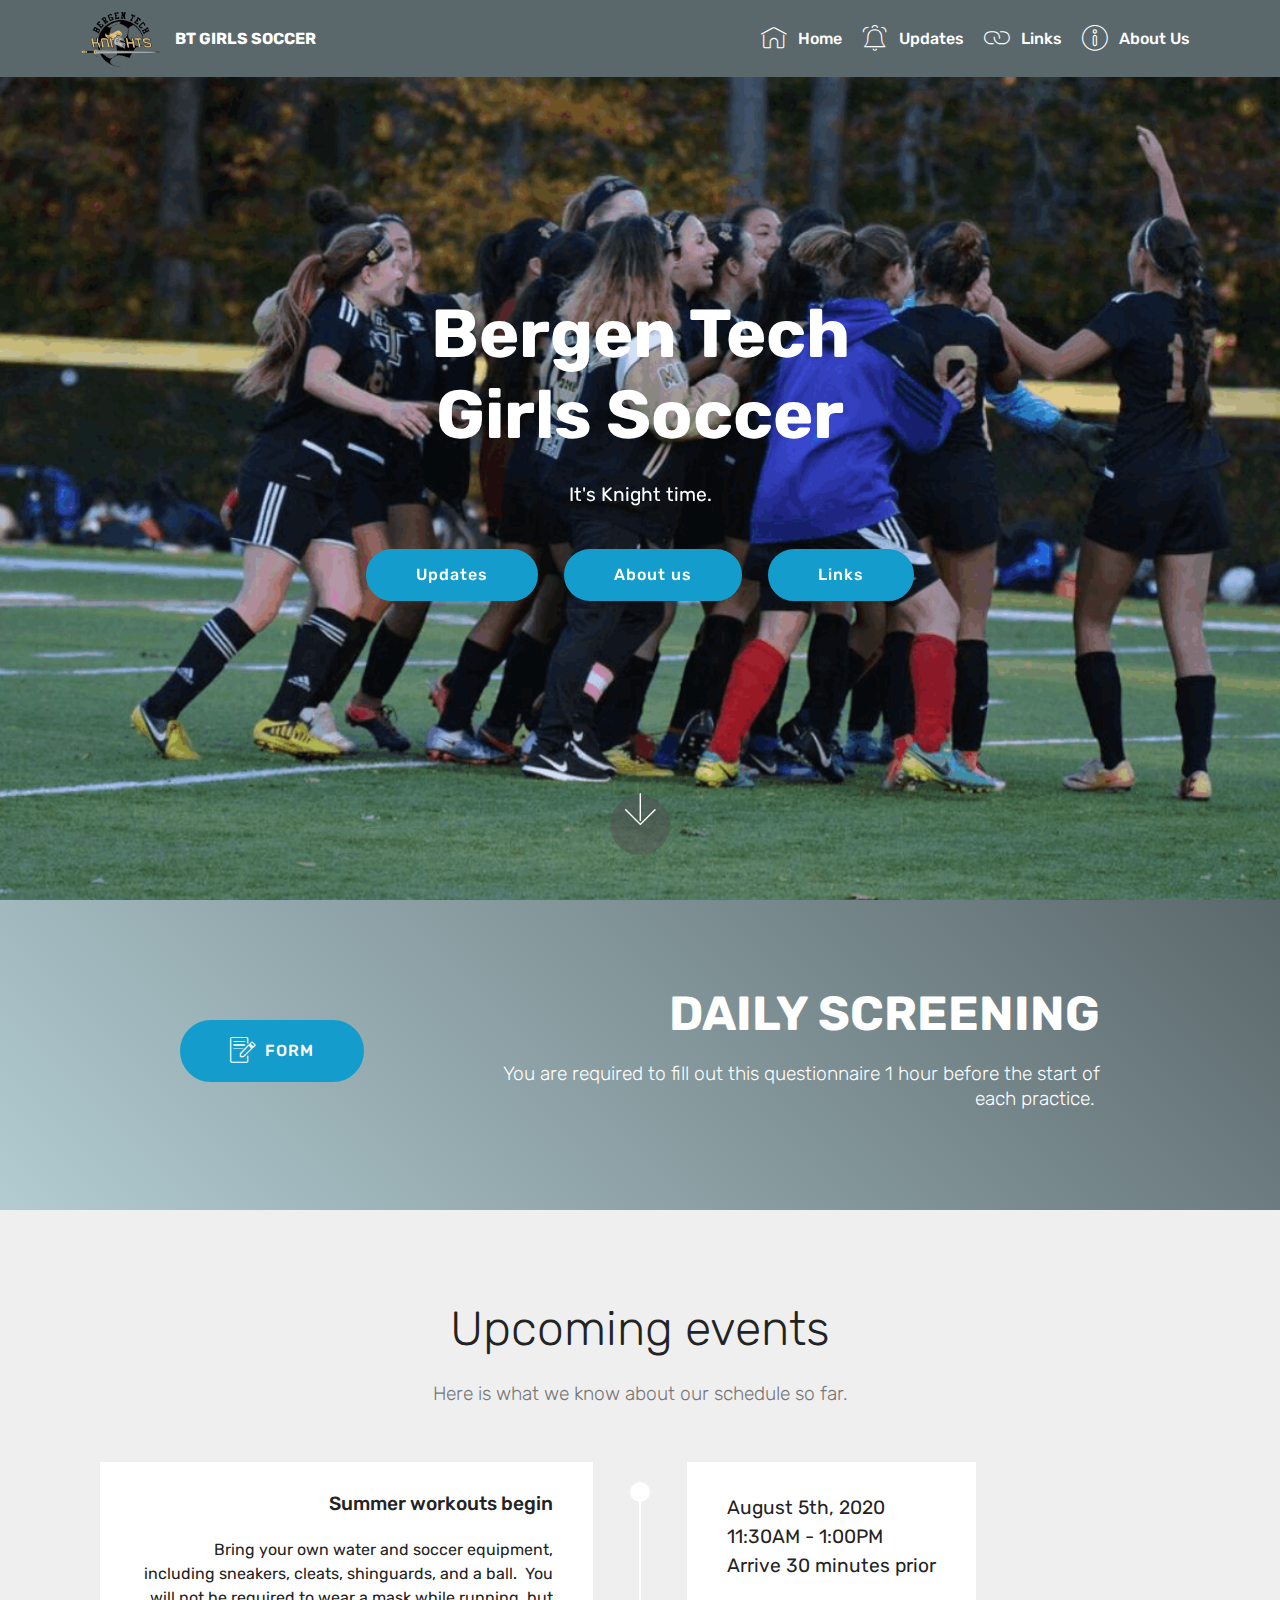
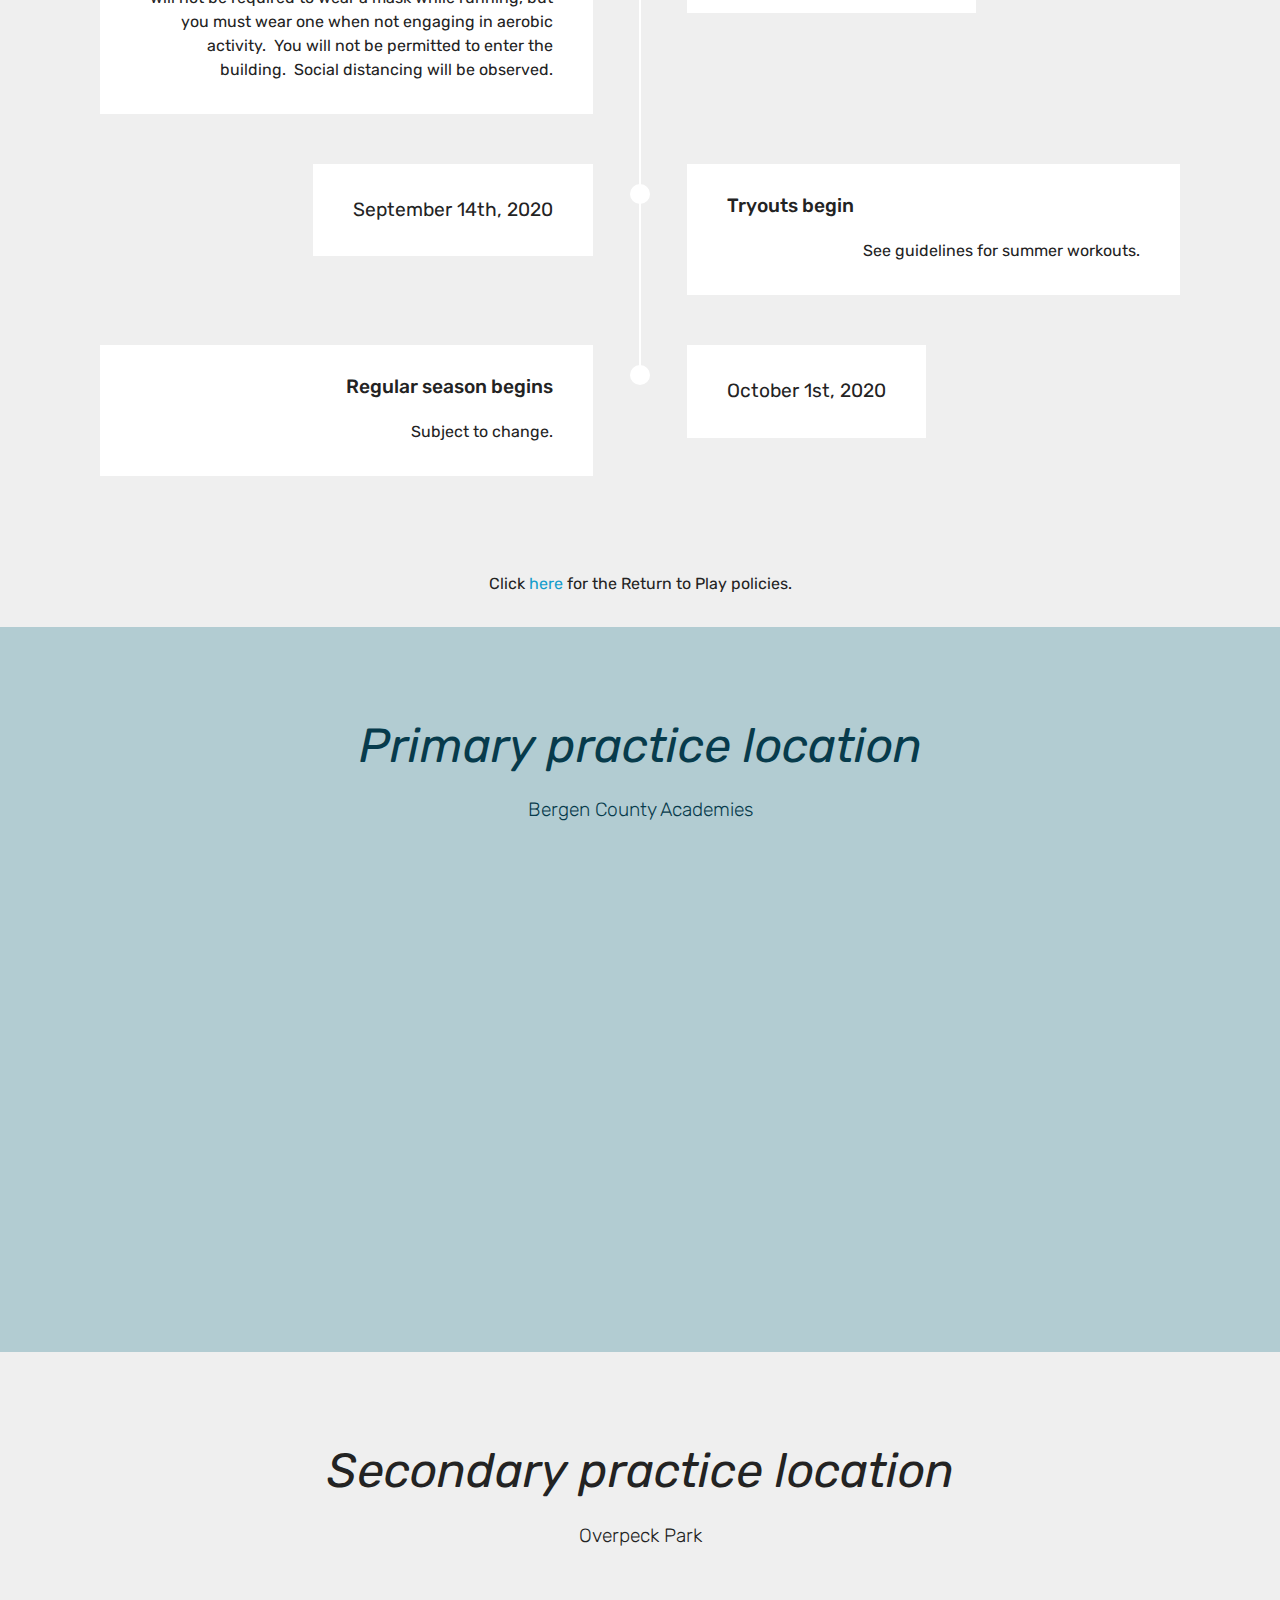
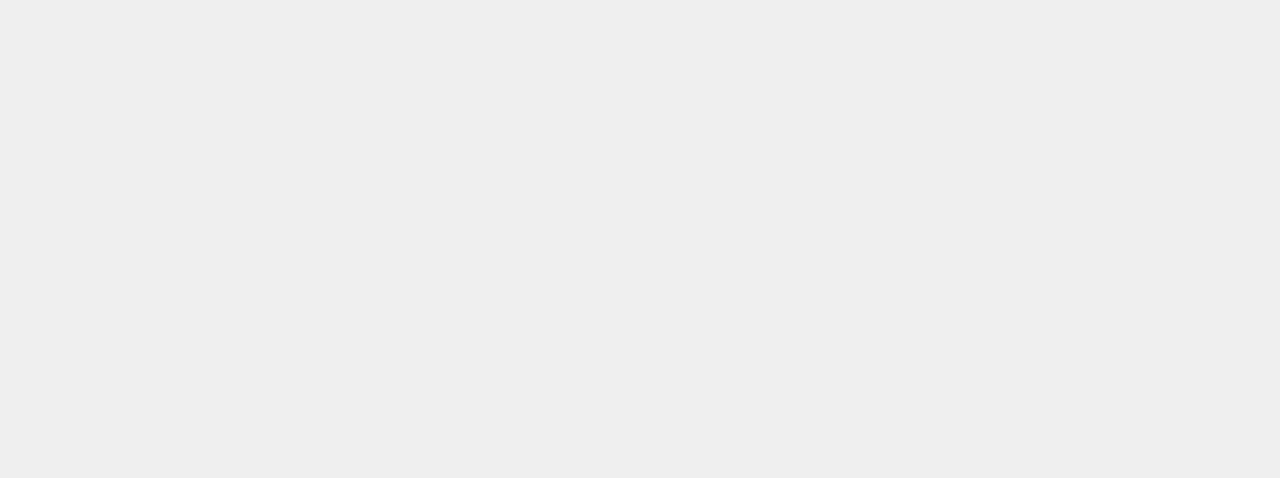
==== index.html @ c5e04cd2 "create github pages" ====
<!DOCTYPE html>
<html  >
<head>
  <!-- Site made with Mobirise Website Builder v4.12.4, https://mobirise.com -->
  <meta charset="UTF-8">
  <meta http-equiv="X-UA-Compatible" content="IE=edge">
  <meta name="generator" content="Mobirise v4.12.4, mobirise.com">
  <meta name="viewport" content="width=device-width, initial-scale=1, minimum-scale=1">
  <link rel="shortcut icon" href="assets/images/logo-122x90.png" type="image/x-icon">
  <meta name="description" content="">
  
  
  <title>Home</title>
  <link rel="stylesheet" href="assets/web/assets/mobirise-icons/mobirise-icons.css">
  <link rel="stylesheet" href="assets/bootstrap/css/bootstrap.min.css">
  <link rel="stylesheet" href="assets/bootstrap/css/bootstrap-grid.min.css">
  <link rel="stylesheet" href="assets/bootstrap/css/bootstrap-reboot.min.css">
  <link rel="stylesheet" href="assets/tether/tether.min.css">
  <link rel="stylesheet" href="assets/dropdown/css/style.css">
  <link rel="stylesheet" href="assets/theme/css/style.css">
  <link rel="preload" as="style" href="assets/mobirise/css/mbr-additional.css"><link rel="stylesheet" href="assets/mobirise/css/mbr-additional.css" type="text/css">
  
  
  
</head>
<body>
  <section class="menu cid-qTkzRZLJNu" once="menu" id="menu1-0">

    

    <nav class="navbar navbar-expand beta-menu navbar-dropdown align-items-center navbar-fixed-top navbar-toggleable-sm">
        <button class="navbar-toggler navbar-toggler-right" type="button" data-toggle="collapse" data-target="#navbarSupportedContent" aria-controls="navbarSupportedContent" aria-expanded="false" aria-label="Toggle navigation">
            <div class="hamburger">
                <span></span>
                <span></span>
                <span></span>
                <span></span>
            </div>
        </button>
        <div class="menu-logo">
            <div class="navbar-brand">
                <span class="navbar-logo">
                    <a href="index.html">
                         <img src="assets/images/logo-122x90.png" alt="Mobirise" title="" style="height: 3.8rem;">
                    </a>
                </span>
                <span class="navbar-caption-wrap"><a class="navbar-caption text-white display-4" href="index.html">BT GIRLS SOCCER</a></span>
            </div>
        </div>
        <div class="collapse navbar-collapse" id="navbarSupportedContent">
            <ul class="navbar-nav nav-dropdown nav-right" data-app-modern-menu="true"><li class="nav-item">
                    <a class="nav-link link text-white display-4" href="index.html"><span class="mbri-home mbr-iconfont mbr-iconfont-btn"></span>
                        
                        Home</a>
                </li><li class="nav-item"><a class="nav-link link text-white display-4" href="https://docs.google.com/document/d/16TIEf25n24aCTmK0qCdCuipqNb1cB2P53lUUC4rkoKY/edit?usp=sharing"><span class="mbri-alert mbr-iconfont mbr-iconfont-btn"></span>
                        
                        Updates</a></li><li class="nav-item"><a class="nav-link link text-white display-4" href="page1.html"><span class="mbri-link mbr-iconfont mbr-iconfont-btn"></span>
                        
                        Links</a></li>
                <li class="nav-item">
                    <a class="nav-link link text-white display-4" href="page2.html"><span class="mbri-info mbr-iconfont mbr-iconfont-btn"></span>
                        
                        About Us
                    </a>
                </li></ul>
            
        </div>
    </nav>
</section>

<section class="engine"><a href="https://mobirise.info/v">free html templates</a></section><section class="cid-qTkA127IK8 mbr-fullscreen mbr-parallax-background" id="header2-1">

    

    

    <div class="container align-center">
        <div class="row justify-content-md-center">
            <div class="mbr-white col-md-10">
                <h1 class="mbr-section-title mbr-bold pb-3 mbr-fonts-style display-1">Bergen Tech<br>Girls Soccer</h1>
                
                <p class="mbr-text pb-3 mbr-fonts-style display-5">
                    It's Knight time.</p>
                <div class="mbr-section-btn"><a class="btn btn-md btn-primary display-4" href="https://docs.google.com/document/d/16TIEf25n24aCTmK0qCdCuipqNb1cB2P53lUUC4rkoKY/edit?usp=sharing">Updates</a>
                    <a class="btn btn-md btn-primary display-4" href="page2.html">About us</a> <a class="btn btn-md btn-primary display-4" href="page1.html">Links</a></div>
            </div>
        </div>
    </div>
    <div class="mbr-arrow hidden-sm-down" aria-hidden="true">
        <a href="#next">
            <i class="mbri-down mbr-iconfont"></i>
        </a>
    </div>
</section>

<section class="mbr-section info2 cid-s6IEYrBrL5" id="info2-n">

    

    

    <div class="container">
        <div class="row main justify-content-center">
            <div class="media-container-column col-12 col-lg-3 col-md-4">
                <div class="mbr-section-btn align-left py-4"><a class="btn btn-primary display-4" href="https://docs.google.com/forms/d/e/1FAIpQLSdeVk6cFCzwNf7gMm4lL5tHeoc3CfWOZD61iH9aMH6qjaMJGw/viewform" target="_blank"><span class="mbri-edit mbr-iconfont mbr-iconfont-btn"></span>
                    
                    FORM</a></div>
            </div>
            <div class="media-container-column title col-12 col-lg-7 col-md-6">
                <h2 class="align-right mbr-bold mbr-white pb-3 mbr-fonts-style display-2">
                    DAILY SCREENING</h2>
                <h3 class="mbr-section-subtitle align-right mbr-light mbr-white mbr-fonts-style display-5">
                    You are required to fill out this questionnaire 1 hour before the start of each practice.&nbsp;</h3>
            </div>
        </div>
    </div>
</section>

<section class="timeline1 cid-s6Hibp1DxT" id="timeline1-3">

    

    

    <div class="container align-center">
        <h2 class="mbr-section-title pb-3 mbr-fonts-style display-2">
            Upcoming events</h2>
        <h3 class="mbr-section-subtitle pb-5 mbr-fonts-style display-5">Here is what we know about our schedule so far.</h3>

        <div class="container timelines-container" mbri-timelines="">
            <!--1-->
            <div class="row timeline-element reverse separline">
                 <div class="timeline-date-panel col-xs-12 col-md-6  align-left">         
                    <div class="time-line-date-content">
                        <p class="mbr-timeline-date mbr-fonts-style display-5">August 5th, 2020<br>11:30AM - 1:00PM<br>Arrive 30 minutes prior</p>
                    </div>
                </div>
           <span class="iconBackground"></span>
            <div class="col-xs-12 col-md-6 align-right">
                <div class="timeline-text-content">
                    <h4 class="mbr-timeline-title pb-3 mbr-fonts-style display-5">Summer workouts begin</h4>
                    <p class="mbr-timeline-text mbr-fonts-style display-7">Bring your own water and soccer equipment, including sneakers, cleats, shinguards, and a ball. &nbsp;You will not be required to wear a mask while running, but you must wear one when not engaging in aerobic activity. &nbsp;You will not be permitted to enter the building. &nbsp;Social distancing will be observed.</p>
                 </div>
            </div>
            </div>
            <!--2-->
            <div class="row timeline-element  separline">
                <div class="timeline-date-panel col-xs-12 col-md-6 align-right">
                    <div class="time-line-date-content">
                        <p class="mbr-timeline-date mbr-fonts-style display-5">September 14th, 2020</p>
                    </div>
                </div>
                <span class="iconBackground"></span>
                <div class="col-xs-12 col-md-6 align-left ">
                    <div class="timeline-text-content">
                        <h4 class="mbr-timeline-title pb-3 mbr-fonts-style display-5">Tryouts begin</h4>
                        <p class="mbr-timeline-text mbr-fonts-style display-7">See guidelines for summer workouts.</p>
                    </div>
                </div>
            </div>
            <!--3-->
            <div class="row timeline-element reverse">
                <div class="timeline-date-panel col-xs-12 col-md-6  align-left">
                    <div class="time-line-date-content">
                        <p class="mbr-timeline-date mbr-fonts-style display-5">
                            October 1st, 2020</p>
                    </div>
                </div>
                <span class="iconBackground"></span>
                <div class="col-xs-12 col-md-6 align-right">
                    <div class="timeline-text-content">
                        <h4 class="mbr-timeline-title pb-3 mbr-fonts-style display-5">Regular season begins</h4>      
                        <p class="mbr-timeline-text mbr-fonts-style display-7">Subject to change.</p>
                    </div>
                </div>
            </div>
            <!--4-->
            
            <!--5-->
            
            <!--6-->
            
            <!--7-->
            
            <!--8-->
            
            <!--9-->
            
            <!--10-->
            
            <!--11-->
            
            <!--12-->
            
        </div>
    </div>
</section>

<section once="footers" class="cid-s6I2EoNthf" id="footer7-a">

    

    

    <div class="container">
        <div class="media-container-row align-center mbr-white">
            
            
            <div class="row row-copirayt">
                <p class="mbr-text mb-0 mbr-fonts-style mbr-white align-center display-7">Click <a href="https://docs.google.com/document/d/1eqF7tv6L0QcDtMnQqj1KbURKnWluzBw1eMyvxc0hdN4/edit?usp=sharing" target="_blank">here</a> for the Return to Play policies.</p>
            </div>
        </div>
    </div>
</section>

<section class="header1 cid-s6HZr6EKLP" id="header16-6">

    

    

    <div class="container">
        <div class="row justify-content-md-center">
            <div class="col-md-10 align-center">
                <h1 class="mbr-section-title mbr-bold pb-3 mbr-fonts-style display-2"><span style="font-weight: normal;"><em>Primary practice location</em></span></h1>
                <h3 class="mbr-section-subtitle mbr-light pb-3 mbr-fonts-style display-5">Bergen County Academies</h3>
                
                
            </div>
        </div>
    </div>

</section>

<section class="map2 cid-s6IaI0IZIl" id="map2-b">

    

    <div class="container">
        <div class="media-container-row">
            <div class="col-md-8">
                <div class="google-map"><iframe frameborder="0" style="border:0" src="https://www.google.com/maps/embed/v1/place?key=AIzaSyCy9r70T3NYf3PhvVflTo0_zdif2_IoIYs&amp;q=place_id:ChIJxyNi6HT6wokRzYxdjwB9Ur8" allowfullscreen=""></iframe></div>
        </div>
    </div>
</div></section>

<section class="header1 cid-s6I0rGTs1u" id="header16-7">

    

    

    <div class="container">
        <div class="row justify-content-md-center">
            <div class="col-md-10 align-center">
                <h1 class="mbr-section-title mbr-bold pb-3 mbr-fonts-style display-2"><span style="font-weight: normal;"><em>
                    Secondary practice location</em></span></h1>
                <h3 class="mbr-section-subtitle mbr-light pb-3 mbr-fonts-style display-5">Overpeck Park</h3>
                
                
            </div>
        </div>
    </div>

</section>

<section class="map2 cid-s6IbYviuip" id="map2-c">

    

    <div class="container">
        <div class="media-container-row">
            <div class="col-md-8">
                <div class="google-map"><iframe frameborder="0" style="border:0" src="https://www.google.com/maps/embed?pb=!1m18!1m12!1m3!1d31729.106480417806!2d-74.02461974872557!3d40.864605512157354!2m3!1f0!2f0!3f0!3m2!1i1024!2i768!4f13.1!3m3!1m2!1s0x0%3A0x8ef346bb08a71648!2sOverpeck%20Park%20Playground!5e0!3m2!1sen!2sus!4v1596556585970!5m2!1sen!2sus" allowfullscreen=""></iframe></div>
        </div>
    </div>
</div></section>


  <script src="assets/web/assets/jquery/jquery.min.js"></script>
  <script src="assets/popper/popper.min.js"></script>
  <script src="assets/bootstrap/js/bootstrap.min.js"></script>
  <script src="assets/tether/tether.min.js"></script>
  <script src="assets/smoothscroll/smooth-scroll.js"></script>
  <script src="assets/dropdown/js/nav-dropdown.js"></script>
  <script src="assets/dropdown/js/navbar-dropdown.js"></script>
  <script src="assets/touchswipe/jquery.touch-swipe.min.js"></script>
  <script src="assets/parallax/jarallax.min.js"></script>
  <script src="assets/theme/js/script.js"></script>
  
  
</body>
</html>
---- assets/web/assets/mobirise-icons/mobirise-icons.css ----
@font-face {
  font-family: 'MobiriseIcons';
  src:  url('mobirise-icons.eot?spat4u');
  src:  url('mobirise-icons.eot?spat4u#iefix') format('embedded-opentype'),
    url('mobirise-icons.ttf?spat4u') format('truetype'),
    url('mobirise-icons.woff?spat4u') format('woff'),
    url('mobirise-icons.svg?spat4u#MobiriseIcons') format('svg');
  font-weight: normal;
  font-style: normal;
  font-display: swap;
}

[class^="mbri-"], [class*=" mbri-"] {
  /* use !important to prevent issues with browser extensions that change fonts */
  font-family: MobiriseIcons !important;
  speak: none;
  font-style: normal;
  font-weight: normal;
  font-variant: normal;
  text-transform: none;
  line-height: 1;

  /* Better Font Rendering =========== */
  -webkit-font-smoothing: antialiased;
  -moz-osx-font-smoothing: grayscale;
}

.mbri-add-submenu:before {
  content: "\e900";
}
.mbri-alert:before {
  content: "\e901";
}
.mbri-align-center:before {
  content: "\e902";
}
.mbri-align-justify:before {
  content: "\e903";
}
.mbri-align-left:before {
  content: "\e904";
}
.mbri-align-right:before {
  content: "\e905";
}
.mbri-android:before {
  content: "\e906";
}
.mbri-apple:before {
  content: "\e907";
}
.mbri-arrow-down:before {
  content: "\e908";
}
.mbri-arrow-next:before {
  content: "\e909";
}
.mbri-arrow-prev:before {
  content: "\e90a";
}
.mbri-arrow-up:before {
  content: "\e90b";
}
.mbri-bold:before {
  content: "\e90c";
}
.mbri-bookmark:before {
  content: "\e90d";
}
.mbri-bootstrap:before {
  content: "\e90e";
}
.mbri-briefcase:before {
  content: "\e90f";
}
.mbri-browse:before {
  content: "\e910";
}
.mbri-bulleted-list:before {
  content: "\e911";
}
.mbri-calendar:before {
  content: "\e912";
}
.mbri-camera:before {
  content: "\e913";
}
.mbri-cart-add:before {
  content: "\e914";
}
.mbri-cart-full:before {
  content: "\e915";
}
.mbri-cash:before {
  content: "\e916";
}
.mbri-change-style:before {
  content: "\e917";
}
.mbri-chat:before {
  content: "\e918";
}
.mbri-clock:before {
  content: "\e919";
}
.mbri-close:before {
  content: "\e91a";
}
.mbri-cloud:before {
  content: "\e91b";
}
.mbri-code:before {
  content: "\e91c";
}
.mbri-contact-form:before {
  content: "\e91d";
}
.mbri-credit-card:before {
  content: "\e91e";
}
.mbri-cursor-click:before {
  content: "\e91f";
}
.mbri-cust-feedback:before {
  content: "\e920";
}
.mbri-database:before {
  content: "\e921";
}
.mbri-delivery:before {
  content: "\e922";
}
.mbri-desktop:before {
  content: "\e923";
}
.mbri-devices:before {
  content: "\e924";
}
.mbri-down:before {
  content: "\e925";
}
.mbri-download:before {
  content: "\e989";
}
.mbri-drag-n-drop:before {
  content: "\e927";
}
.mbri-drag-n-drop2:before {
  content: "\e928";
}
.mbri-edit:before {
  content: "\e929";
}
.mbri-edit2:before {
  content: "\e92a";
}
.mbri-error:before {
  content: "\e92b";
}
.mbri-extension:before {
  content: "\e92c";
}
.mbri-features:before {
  content: "\e92d";
}
.mbri-file:before {
  content: "\e92e";
}
.mbri-flag:before {
  content: "\e92f";
}
.mbri-folder:before {
  content: "\e930";
}
.mbri-gift:before {
  content: "\e931";
}
.mbri-github:before {
  content: "\e932";
}
.mbri-globe:before {
  content: "\e933";
}
.mbri-globe-2:before {
  content: "\e934";
}
.mbri-growing-chart:before {
  content: "\e935";
}
.mbri-hearth:before {
  content: "\e936";
}
.mbri-help:before {
  content: "\e937";
}
.mbri-home:before {
  content: "\e938";
}
.mbri-hot-cup:before {
  content: "\e939";
}
.mbri-idea:before {
  content: "\e93a";
}
.mbri-image-gallery:before {
  content: "\e93b";
}
.mbri-image-slider:before {
  content: "\e93c";
}
.mbri-info:before {
  content: "\e93d";
}
.mbri-italic:before {
  content: "\e93e";
}
.mbri-key:before {
  content: "\e93f";
}
.mbri-laptop:before {
  content: "\e940";
}
.mbri-layers:before {
  content: "\e941";
}
.mbri-left-right:before {
  content: "\e942";
}
.mbri-left:before {
  content: "\e943";
}
.mbri-letter:before {
  content: "\e944";
}
.mbri-like:before {
  content: "\e945";
}
.mbri-link:before {
  content: "\e946";
}
.mbri-lock:before {
  content: "\e947";
}
.mbri-login:before {
  content: "\e948";
}
.mbri-logout:before {
  content: "\e949";
}
.mbri-magic-stick:before {
  content: "\e94a";
}
.mbri-map-pin:before {
  content: "\e94b";
}
.mbri-menu:before {
  content: "\e94c";
}
.mbri-mobile:before {
  content: "\e94d";
}
.mbri-mobile2:before {
  content: "\e94e";
}
.mbri-mobirise:before {
  content: "\e94f";
}
.mbri-more-horizontal:before {
  content: "\e950";
}
.mbri-more-vertical:before {
  content: "\e951";
}
.mbri-music:before {
  content: "\e952";
}
.mbri-new-file:before {
  content: "\e953";
}
.mbri-numbered-list:before {
  content: "\e954";
}
.mbri-opened-folder:before {
  content: "\e955";
}
.mbri-pages:before {
  content: "\e956";
}
.mbri-paper-plane:before {
  content: "\e957";
}
.mbri-paperclip:before {
  content: "\e958";
}
.mbri-photo:before {
  content: "\e959";
}
.mbri-photos:before {
  content: "\e95a";
}
.mbri-pin:before {
  content: "\e95b";
}
.mbri-play:before {
  content: "\e95c";
}
.mbri-plus:before {
  content: "\e95d";
}
.mbri-preview:before {
  content: "\e95e";
}
.mbri-print:before {
  content: "\e95f";
}
.mbri-protect:before {
  content: "\e960";
}
.mbri-question:before {
  content: "\e961";
}
.mbri-quote-left:before {
  content: "\e962";
}
.mbri-quote-right:before {
  content: "\e963";
}
.mbri-refresh:before {
  content: "\e964";
}
.mbri-responsive:before {
  content: "\e965";
}
.mbri-right:before {
  content: "\e966";
}
.mbri-rocket:before {
  content: "\e967";
}
.mbri-sad-face:before {
  content: "\e968";
}
.mbri-sale:before {
  content: "\e969";
}
.mbri-save:before {
  content: "\e96a";
}
.mbri-search:before {
  content: "\e96b";
}
.mbri-setting:before {
  content: "\e96c";
}
.mbri-setting2:before {
  content: "\e96d";
}
.mbri-setting3:before {
  content: "\e96e";
}
.mbri-share:before {
  content: "\e96f";
}
.mbri-shopping-bag:before {
  content: "\e970";
}
.mbri-shopping-basket:before {
  content: "\e971";
}
.mbri-shopping-cart:before {
  content: "\e972";
}
.mbri-sites:before {
  content: "\e973";
}
.mbri-smile-face:before {
  content: "\e974";
}
.mbri-speed:before {
  content: "\e975";
}
.mbri-star:before {
  content: "\e976";
}
.mbri-success:before {
  content: "\e977";
}
.mbri-sun:before {
  content: "\e978";
}
.mbri-sun2:before {
  content: "\e979";
}
.mbri-tablet:before {
  content: "\e97a";
}
.mbri-tablet-vertical:before {
  content: "\e97b";
}
.mbri-target:before {
  content: "\e97c";
}
.mbri-timer:before {
  content: "\e97d";
}
.mbri-to-ftp:before {
  content: "\e97e";
}
.mbri-to-local-drive:before {
  content: "\e97f";
}
.mbri-touch-swipe:before {
  content: "\e980";
}
.mbri-touch:before {
  content: "\e981";
}
.mbri-trash:before {
  content: "\e982";
}
.mbri-underline:before {
  content: "\e983";
}
.mbri-unlink:before {
  content: "\e984";
}
.mbri-unlock:before {
  content: "\e985";
}
.mbri-up-down:before {
  content: "\e986";
}
.mbri-up:before {
  content: "\e987";
}
.mbri-update:before {
  content: "\e988";
}
.mbri-upload:before {
 content: "\e926"; 
}
.mbri-user:before {
  content: "\e98a";
}
.mbri-user2:before {
  content: "\e98b";
}
.mbri-users:before {
  content: "\e98c";
}
.mbri-video:before {
  content: "\e98d";
}
.mbri-video-play:before {
  content: "\e98e";
}
.mbri-watch:before {
  content: "\e98f";
}
.mbri-website-theme:before {
  content: "\e990";
}
.mbri-wifi:before {
  content: "\e991";
}
.mbri-windows:before {
  content: "\e992";
}
.mbri-zoom-out:before {
  content: "\e993";
}
.mbri-redo:before {
  content: "\e994";
}
.mbri-undo:before {
  content: "\e995";
}
---- assets/dropdown/css/style.css ----
.navbar-dropdown {
  left: 0;
  padding: 0;
  position: absolute;
  right: 0;
  top: 0;
  transition: all 0.45s ease;
  z-index: 1030;
  background: #282828; }
  .navbar-dropdown .navbar-logo {
    margin-right: 0.8rem;
    transition: margin 0.3s ease-in-out;
    vertical-align: middle; }
    .navbar-dropdown .navbar-logo img {
      height: 3.125rem;
      transition: all 0.3s ease-in-out; }
    .navbar-dropdown .navbar-logo.mbr-iconfont {
      font-size: 3.125rem;
      line-height: 3.125rem; }
  .navbar-dropdown .navbar-caption {
    font-weight: 700;
    white-space: normal;
    vertical-align: -4px;
    line-height: 3.125rem !important; }
    .navbar-dropdown .navbar-caption, .navbar-dropdown .navbar-caption:hover {
      color: inherit;
      text-decoration: none; }
  .navbar-dropdown .mbr-iconfont + .navbar-caption {
    vertical-align: -1px; }
  .navbar-dropdown.navbar-fixed-top {
    position: fixed; }
  .navbar-dropdown .navbar-brand span {
    vertical-align: -4px; }
  .navbar-dropdown.bg-color.transparent {
    background: none; }
  .navbar-dropdown.navbar-short .navbar-brand {
    padding: 0.625rem 0; }
    .navbar-dropdown.navbar-short .navbar-brand span {
      vertical-align: -1px; }
  .navbar-dropdown.navbar-short .navbar-caption {
    line-height: 2.375rem !important;
    vertical-align: -2px; }
  .navbar-dropdown.navbar-short .navbar-logo {
    margin-right: 0.5rem; }
    .navbar-dropdown.navbar-short .navbar-logo img {
      height: 2.375rem; }
    .navbar-dropdown.navbar-short .navbar-logo.mbr-iconfont {
      font-size: 2.375rem;
      line-height: 2.375rem; }
  .navbar-dropdown.navbar-short .mbr-table-cell {
    height: 3.625rem; }
  .navbar-dropdown .navbar-close {
    left: 0.6875rem;
    position: fixed;
    top: 0.75rem;
    z-index: 1000; }
  .navbar-dropdown .hamburger-icon {
    content: "";
    display: inline-block;
    vertical-align: middle;
    width: 16px;
    -webkit-box-shadow: 0 -6px 0 1px #282828,0 0 0 1px #282828,0 6px 0 1px #282828;
    -moz-box-shadow: 0 -6px 0 1px #282828,0 0 0 1px #282828,0 6px 0 1px #282828;
    box-shadow: 0 -6px 0 1px #282828,0 0 0 1px #282828,0 6px 0 1px #282828; }

.dropdown-menu .dropdown-toggle[data-toggle="dropdown-submenu"]::after {
  border-bottom: 0.35em solid transparent;
  border-left: 0.35em solid;
  border-right: 0;
  border-top: 0.35em solid transparent;
  margin-left: 0.3rem; }

.dropdown-menu .dropdown-item:focus {
  outline: 0; }

.nav-dropdown {
  font-size: 0.75rem;
  font-weight: 500;
  height: auto !important; }
  .nav-dropdown .nav-btn {
    padding-left: 1rem; }
  .nav-dropdown .link {
    margin: .667em 1.667em;
    font-weight: 500;
    padding: 0;
    transition: color .2s ease-in-out; }
    .nav-dropdown .link.dropdown-toggle {
      margin-right: 2.583em; }
      .nav-dropdown .link.dropdown-toggle::after {
        margin-left: .25rem;
        border-top: 0.35em solid;
        border-right: 0.35em solid transparent;
        border-left: 0.35em solid transparent;
        border-bottom: 0; }
      .nav-dropdown .link.dropdown-toggle[aria-expanded="true"] {
        margin: 0;
        padding: 0.667em 3.263em  0.667em 1.667em; }
  .nav-dropdown .link::after,
  .nav-dropdown .dropdown-item::after {
    color: inherit; }
  .nav-dropdown .btn {
    font-size: 0.75rem;
    font-weight: 700;
    letter-spacing: 0;
    margin-bottom: 0;
    padding-left: 1.25rem;
    padding-right: 1.25rem; }
  .nav-dropdown .dropdown-menu {
    border-radius: 0;
    border: 0;
    left: 0;
    margin: 0;
    padding-bottom: 1.25rem;
    padding-top: 1.25rem;
    position: relative; }
  .nav-dropdown .dropdown-submenu {
    margin-left: 0.125rem;
    top: 0; }
  .nav-dropdown .dropdown-item {
    font-weight: 500;
    line-height: 2;
    padding: 0.3846em 4.615em 0.3846em 1.5385em;
    position: relative;
    transition: color .2s ease-in-out, background-color .2s ease-in-out; }
    .nav-dropdown .dropdown-item::after {
      margin-top: -0.3077em;
      position: absolute;
      right: 1.1538em;
      top: 50%; }
    .nav-dropdown .dropdown-item:focus, .nav-dropdown .dropdown-item:hover {
      background: none; }

@media (max-width: 767px) {
  .nav-dropdown.navbar-toggleable-sm {
    bottom: 0;
    display: none;
    left: 0;
    overflow-x: hidden;
    position: fixed;
    top: 0;
    transform: translateX(-100%);
    -ms-transform: translateX(-100%);
    -webkit-transform: translateX(-100%);
    width: 18.75rem;
    z-index: 999; } }
.nav-dropdown.navbar-toggleable-xl {
  bottom: 0;
  display: none;
  left: 0;
  overflow-x: hidden;
  position: fixed;
  top: 0;
  transform: translateX(-100%);
  -ms-transform: translateX(-100%);
  -webkit-transform: translateX(-100%);
  width: 18.75rem;
  z-index: 999; }

.nav-dropdown-sm {
  display: block !important;
  overflow-x: hidden;
  overflow: auto;
  padding-top: 3.875rem; }
  .nav-dropdown-sm::after {
    content: "";
    display: block;
    height: 3rem;
    width: 100%; }
  .nav-dropdown-sm.collapse.in ~ .navbar-close {
    display: block !important; }
  .nav-dropdown-sm.collapsing, .nav-dropdown-sm.collapse.in {
    transform: translateX(0);
    -ms-transform: translateX(0);
    -webkit-transform: translateX(0);
    transition: all 0.25s ease-out;
    -webkit-transition: all 0.25s ease-out;
    background: #282828; }
  .nav-dropdown-sm.collapsing[aria-expanded="false"] {
    transform: translateX(-100%);
    -ms-transform: translateX(-100%);
    -webkit-transform: translateX(-100%); }
  .nav-dropdown-sm .nav-item {
    display: block;
    margin-left: 0 !important;
    padding-left: 0; }
  .nav-dropdown-sm .link,
  .nav-dropdown-sm .dropdown-item {
    border-top: 1px dotted rgba(255, 255, 255, 0.1);
    font-size: 0.8125rem;
    line-height: 1.6;
    margin: 0 !important;
    padding: 0.875rem 2.4rem 0.875rem 1.5625rem !important;
    position: relative;
    white-space: normal; }
    .nav-dropdown-sm .link:focus, .nav-dropdown-sm .link:hover,
    .nav-dropdown-sm .dropdown-item:focus,
    .nav-dropdown-sm .dropdown-item:hover {
      background: rgba(0, 0, 0, 0.2) !important;
      color: #c0a375; }
  .nav-dropdown-sm .nav-btn {
    position: relative;
    padding: 1.5625rem 1.5625rem 0 1.5625rem; }
    .nav-dropdown-sm .nav-btn::before {
      border-top: 1px dotted rgba(255, 255, 255, 0.1);
      content: "";
      left: 0;
      position: absolute;
      top: 0;
      width: 100%; }
    .nav-dropdown-sm .nav-btn + .nav-btn {
      padding-top: 0.625rem; }
      .nav-dropdown-sm .nav-btn + .nav-btn::before {
        display: none; }
  .nav-dropdown-sm .btn {
    padding: 0.625rem 0; }
  .nav-dropdown-sm .dropdown-toggle[data-toggle="dropdown-submenu"]::after {
    margin-left: .25rem;
    border-top: 0.35em solid;
    border-right: 0.35em solid transparent;
    border-left: 0.35em solid transparent;
    border-bottom: 0; }
  .nav-dropdown-sm .dropdown-toggle[data-toggle="dropdown-submenu"][aria-expanded="true"]::after {
    border-top: 0;
    border-right: 0.35em solid transparent;
    border-left: 0.35em solid transparent;
    border-bottom: 0.35em solid; }
  .nav-dropdown-sm .dropdown-menu {
    margin: 0;
    padding: 0;
    position: relative;
    top: 0;
    left: 0;
    width: 100%;
    border: 0;
    float: none;
    border-radius: 0;
    background: none; }
  .nav-dropdown-sm .dropdown-submenu {
    left: 100%;
    margin-left: 0.125rem;
    margin-top: -1.25rem;
    top: 0; }

.navbar-toggleable-sm .nav-dropdown .dropdown-menu {
  position: absolute; }

.navbar-toggleable-sm .nav-dropdown .dropdown-submenu {
  left: 100%;
  margin-left: 0.125rem;
  margin-top: -1.25rem;
  top: 0; }

.navbar-toggleable-sm.opened .nav-dropdown .dropdown-menu {
  position: relative; }

.navbar-toggleable-sm.opened .nav-dropdown .dropdown-submenu {
  left: 0;
  margin-left: 00rem;
  margin-top: 0rem;
  top: 0; }

.is-builder .nav-dropdown.collapsing {
  transition: none !important; }

/*# sourceMappingURL=style.css.map */
---- assets/theme/css/style.css ----
/*!
 * Mobirise v4 theme (https://mobirise.com/)
 * Copyright 2017 Mobirise
 */
section {
  background-color: #eeeeee;
}

.form-control:focus {
  box-shadow: none;
}

:focus {
  outline: none;
}

body {
  font-style: normal;
  line-height: 1.5;
}

section,
.container,
.container-fluid {
  position: relative;
  word-wrap: break-word;
}

a.mbr-iconfont:hover {
  text-decoration: none;
}

.article .lead p,
.article .lead ul,
.article .lead ol,
.article .lead pre,
.article .lead blockquote {
  margin-bottom: 0;
}

ul,
ol,
pre,
blockquote {
  margin-bottom: 2.3125rem;
}

pre {
  background: #f4f4f4;
  padding: 10px 24px;
  white-space: pre-wrap;
}

.inactive {
  -webkit-user-select: none;
  -moz-user-select: none;
  -ms-user-select: none;
  user-select: none;
  pointer-events: none;
  -webkit-user-drag: none;
  user-drag: none;
}

.mbr-section__comments .row {
  justify-content: center;
  -webkit-justify-content: center;
}

a {
  font-style: normal;
  font-weight: 400;
  cursor: pointer;
}

a, a:hover {
  text-decoration: none;
}

figure {
  margin-bottom: 0;
}

body {
  color: #232323;
}

h1,
h2,
h3,
h4,
h5,
h6,
.h1,
.h2,
.h3,
.h4,
.h5,
.h6,
.display-1,
.display-2,
.display-3,
.display-4 {
  line-height: 1;
  word-break: break-word;
  word-wrap: break-word;
}

.mbr-section-title {
  font-style: normal;
  line-height: 1.2;
}

.mbr-section-subtitle {
  line-height: 1.3;
}

.mbr-text {
  font-style: normal;
  line-height: 1.6;
}

b,
strong {
  font-weight: bold;
}

blockquote {
  padding: 10px 0 10px 20px;
  position: relative;
  border-left: 2px solid;
  border-color: #ff3366;
}

input:-webkit-autofill, input:-webkit-autofill:hover, input:-webkit-autofill:focus, input:-webkit-autofill:active {
  transition-delay: 9999s;
  transition-property: background-color, color;
}

textarea[type='hidden'] {
  display: none;
}

body {
  position: relative;
}

section {
  background-position: 50% 50%;
  background-repeat: no-repeat;
  background-size: cover;
}

section .mbr-background-video,
section .mbr-background-video-preview {
  position: absolute;
  bottom: 0;
  left: 0;
  right: 0;
  top: 0;
}

.hidden {
  visibility: hidden;
}

.mbr-z-index20 {
  z-index: 20;
}

/*! Base colors */
.mbr-white {
  color: #ffffff;
}

.mbr-black {
  color: #000000;
}

.mbr-bg-white {
  background-color: #ffffff;
}

.mbr-bg-black {
  background-color: #000000;
}

/*! Text-aligns */
.align-left {
  text-align: left;
}

.align-center {
  text-align: center;
}

.align-right {
  text-align: right;
}

@media (max-width: 767px) {
  .align-left,
  .align-center,
  .align-right,
  .mbr-section-btn,
  .mbr-section-title {
    text-align: center;
  }
}

/*! Font-weight  */
.mbr-light {
  font-weight: 300;
}

.mbr-regular {
  font-weight: 400;
}

.mbr-semibold {
  font-weight: 500;
}

.mbr-bold {
  font-weight: 700;
}

/*! Media  */
.media-size-item {
  -moz-flex: 1 1 auto;
  -o-flex: 1 1 auto;
  flex: 1 1 auto;
}

.media-content {
  flex-basis: 100%;
}

.media-container-row {
  display: flex;
  flex-direction: row;
  flex-wrap: wrap;
  justify-content: center;
  align-content: center;
  align-items: start;
}

.media-container-row .media-size-item {
  width: 400px;
}

.media-container-column {
  display: flex;
  flex-direction: column;
  flex-wrap: wrap;
  justify-content: center;
  align-content: center;
  align-items: stretch;
}

.media-container-column > * {
  width: 100%;
}

@media (min-width: 992px) {
  .media-container-row {
    flex-wrap: nowrap;
  }
}

figure {
  overflow: hidden;
}

figure[mbr-media-size] {
  transition: width 0.1s;
}

.mbr-figure img,
.mbr-figure iframe {
  display: block;
  width: 100%;
}

.card {
  background-color: transparent;
  border: none;
}

.card-box {
  width: 100%;
}

.card-img {
  text-align: center;
  flex-shrink: 0;
  -webkit-flex-shrink: 0;
}

.media {
  max-width: 100%;
  margin: 0 auto;
}

.mbr-figure {
  -ms-grid-row-align: center;
  align-self: center;
}

.media-container > div {
  max-width: 100%;
}

.mbr-figure img,
.card-img img {
  width: 100%;
}

@media (max-width: 991px) {
  .media-size-item {
    width: auto !important;
  }
  .media {
    width: auto;
  }
  .mbr-figure {
    width: 100% !important;
  }
}

/*! Buttons */
.btn {
  font-weight: 500;
  border-width: 2px;
  font-style: normal;
  letter-spacing: 1px;
  margin: .4rem .8rem;
  white-space: normal;
  transition: all .3s ease-in-out;
  display: inline-flex;
  align-items: center;
  justify-content: center;
  word-break: break-word;
  -webkit-align-items: center;
  -webkit-justify-content: center;
  display: -webkit-inline-flex;
}

.btn-sm {
  font-weight: 500;
  letter-spacing: 1px;
  transition: all .3s ease-in-out;
}

.btn-md {
  font-weight: 500;
  letter-spacing: 1px;
  margin: .4rem .8rem !important;
  transition: all .3s ease-in-out;
}

.btn-lg {
  font-weight: 500;
  letter-spacing: 1px;
  margin: .4rem .8rem !important;
  transition: all .3s ease-in-out;
}

.mbr-section-btn {
  margin-left: -0.25rem;
  margin-right: -0.25rem;
  font-size: 0;
}

nav .mbr-section-btn {
  margin-left: 0rem;
  margin-right: 0rem;
}

.btn-form {
  border-radius: 0;
}

.btn-form:hover {
  cursor: pointer;
}

/*! Btn icon margin */
.btn .mbr-iconfont,
.btn.btn-sm .mbr-iconfont {
  cursor: pointer;
  margin-right: 0.5rem;
}

.btn.btn-md .mbr-iconfont,
.btn.btn-md .mbr-iconfont {
  margin-right: 0.8rem;
}

.mbr-regular {
  font-weight: 400;
}

.mbr-semibold {
  font-weight: 500;
}

.mbr-bold {
  font-weight: 700;
}

[type='submit'] {
  -webkit-appearance: none;
}

/*! Full-screen */
.mbr-fullscreen .mbr-overlay {
  min-height: 100vh;
}

.mbr-fullscreen {
  display: flex;
  display: -moz-flex;
  display: -ms-flex;
  display: -o-flex;
  align-items: center;
  -webkit-align-items: center;
  min-height: 100vh;
  padding-top: 3rem;
  padding-bottom: 3rem;
}

/*! Map */
.map {
  height: 25rem;
  position: relative;
}

.map iframe {
  width: 100%;
  height: 100%;
}

.mbr-overlay {
  background-color: #000;
  bottom: 0;
  left: 0;
  opacity: .5;
  position: absolute;
  right: 0;
  top: 0;
  z-index: 0;
  pointer-events: none;
}

/* Form */
blockquote {
  font-style: italic;
  padding: 10px 0 10px 20px;
  font-size: 1.09rem;
  position: relative;
  border-width: 3px;
}

.form-control {
  background-color: #f5f5f5;
  box-shadow: none;
  color: #565656;
  line-height: 1.43;
  min-height: 3.5em;
  padding: 1.07em .5em;
}

.form-control, .form-control:focus {
  border: 1px solid #e8e8e8;
}

.form-active .form-control:invalid {
  border-color: red;
}

.form-control-label {
  position: relative;
  cursor: pointer;
  margin-bottom: .357em;
  padding: 0;
}

.alert {
  color: #ffffff;
  border-radius: 0;
  border: 0;
  font-size: .875rem;
  line-height: 1.5;
  margin-bottom: 1.875rem;
  padding: 1.25rem;
  position: relative;
}

.alert.alert-form::after {
  background-color: inherit;
  bottom: -7px;
  content: "";
  display: block;
  height: 14px;
  left: 50%;
  margin-left: -7px;
  position: absolute;
  transform: rotate(45deg);
  width: 14px;
  -webkit-transform: rotate(45deg);
}

.form-asterisk {
  font-family: initial;
  position: absolute;
  top: -2px;
  font-weight: normal;
}

/*! Scroll to top arrow */
#scrollToTop a i:before {
  content: '';
  position: absolute;
  height: 40%;
  top: 25%;
  background: #fff;
  width: 2px;
  left: calc(50% - 1px);
}

#scrollToTop a i:after {
  content: '';
  position: absolute;
  display: block;
  border-top: 2px solid #fff;
  border-right: 2px solid #fff;
  width: 40%;
  height: 40%;
  left: 30%;
  bottom: 30%;
  transform: rotate(135deg);
  -webkit-transform: rotate(135deg);
}

.mbr-arrow-up {
  bottom: 25px;
  right: 90px;
  position: fixed;
  text-align: right;
  z-index: 5000;
  color: #ffffff;
  font-size: 32px;
  transform: rotate(180deg);
  -webkit-transform: rotate(180deg);
}

.mbr-arrow-up a {
  background: rgba(0, 0, 0, 0.2);
  border-radius: 3px;
  color: #fff;
  display: inline-block;
  height: 60px;
  width: 60px;
  outline-style: none !important;
  position: relative;
  text-decoration: none;
  transition: all 0.3s ease-in-out;
  cursor: pointer;
  text-align: center;
}

.mbr-arrow-up a:hover {
  background-color: rgba(0, 0, 0, 0.4);
}

.mbr-arrow-up a i {
  line-height: 60px;
}

.mbr-arrow-up-icon {
  display: block;
  color: #fff;
}

.mbr-arrow-up-icon::before {
  content: '\203a';
  display: inline-block;
  font-family: serif;
  font-size: 32px;
  line-height: 1;
  font-style: normal;
  position: relative;
  top: 6px;
  left: -4px;
  -webkit-transform: rotate(-90deg);
  transform: rotate(-90deg);
}

/*! Arrow Down */
.mbr-arrow {
  position: absolute;
  bottom: 45px;
  left: 50%;
  width: 60px;
  height: 60px;
  cursor: pointer;
  background-color: rgba(80, 80, 80, 0.5);
  border-radius: 50%;
  -webkit-transform: translateX(-50%);
  transform: translateX(-50%);
}

.mbr-arrow > a {
  display: inline-block;
  text-decoration: none;
  outline-style: none;
  -webkit-animation: arrowdown 1.7s ease-in-out infinite;
  animation: arrowdown 1.7s ease-in-out infinite;
}

.mbr-arrow > a > i {
  position: absolute;
  top: -2px;
  left: 15px;
  font-size: 2rem;
}

@keyframes arrowdown {
  0% {
    transform: translateY(0px);
    -webkit-transform: translateY(0px);
  }
  50% {
    transform: translateY(-5px);
    -webkit-transform: translateY(-5px);
  }
  100% {
    transform: translateY(0px);
    -webkit-transform: translateY(0px);
  }
}

@-webkit-keyframes arrowdown {
  0% {
    transform: translateY(0px);
    -webkit-transform: translateY(0px);
  }
  50% {
    transform: translateY(-5px);
    -webkit-transform: translateY(-5px);
  }
  100% {
    transform: translateY(0px);
    -webkit-transform: translateY(0px);
  }
}

@media (max-width: 500px) {
  .mbr-arrow-up {
    left: 50%;
    right: auto;
    transform: translateX(-50%) rotate(180deg);
    -webkit-transform: translateX(-50%) rotate(180deg);
  }
}

/*Gradients animation*/
@keyframes gradient-animation {
  from {
    background-position: 0% 100%;
    -webkit-animation-timing-function: ease-in-out;
            animation-timing-function: ease-in-out;
  }
  to {
    background-position: 100% 0%;
    -webkit-animation-timing-function: ease-in-out;
            animation-timing-function: ease-in-out;
  }
}

@-webkit-keyframes gradient-animation {
  from {
    background-position: 0% 100%;
    -webkit-animation-timing-function: ease-in-out;
            animation-timing-function: ease-in-out;
  }
  to {
    background-position: 100% 0%;
    -webkit-animation-timing-function: ease-in-out;
            animation-timing-function: ease-in-out;
  }
}

.bg-gradient {
  background-size: 200% 200%;
  animation: gradient-animation 5s infinite alternate;
  -webkit-animation: gradient-animation 5s infinite alternate;
}

.menu .navbar-brand {
  display: -webkit-flex;
}

.menu .navbar-brand span {
  display: flex;
  display: -webkit-flex;
}

.menu .navbar-brand .navbar-caption-wrap {
  display: -webkit-flex;
}

.menu .navbar-brand .navbar-logo img {
  display: -webkit-flex;
}

@media (min-width: 768px) and (max-width: 1023px) {
  .menu .navbar-toggleable-sm .navbar-nav {
    display: -ms-flexbox;
  }
}

@media (max-width: 1023px) {
  .menu .navbar-collapse {
    max-height: 93.5vh;
  }
  .menu .navbar-collapse.show {
    overflow: auto;
  }
}

@media (min-width: 1024px) {
  .menu .navbar-nav.nav-dropdown {
    display: -webkit-flex;
  }
  .menu .navbar-toggleable-sm .navbar-collapse {
    display: -webkit-flex !important;
  }
  .menu .collapsed .navbar-collapse {
    max-height: 93.5vh;
  }
  .menu .collapsed .navbar-collapse.show {
    overflow: auto;
  }
}

@media (max-width: 767px) {
  .menu .navbar-collapse {
    max-height: 80vh;
  }
}

/* Others*/
.note-check a[data-value=Rubik] {
  font-style: normal;
}

.mbr-arrow a {
  color: #ffffff;
}

@media (max-width: 767px) {
  .mbr-arrow {
    display: none;
  }
}

.navbar {
  display: -webkit-flex;
  -webkit-flex-wrap: wrap;
  -webkit-align-items: center;
  -webkit-justify-content: space-between;
}

.navbar-collapse {
  -webkit-flex-basis: 100%;
  -webkit-flex-grow: 1;
  -webkit-align-items: center;
}

.nav-dropdown .link {
  padding: 0.667em 1.667em !important;
  margin: 0 !important;
}

.nav {
  display: -webkit-flex;
  -webkit-flex-wrap: wrap;
}

.row {
  display: -webkit-flex;
  -webkit-flex-wrap: wrap;
}

.justify-content-center {
  -webkit-justify-content: center;
}

.form-inline {
  display: -webkit-flex;
  -webkit-align-items: center;
}

.card-wrapper {
  -webkit-flex: 1;
}

.carousel-control {
  z-index: 10;
  display: -webkit-flex;
  -webkit-align-items: center;
  -webkit-justify-content: center;
}

.carousel-controls {
  display: -webkit-flex;
}

.media {
  display: -webkit-flex;
}

.form-group:focus {
  outline: none;
}

.jq-selectbox__select {
  padding: 1.07em 0.5em;
  position: absolute;
  top: 0;
  left: 0;
  width: 100%;
}

.jq-selectbox__dropdown {
  position: absolute;
  top: 100%;
  left: 0 !important;
  width: 100% !important;
}

.jq-selectbox__trigger-arrow {
  -webkit-transform: translateY(-50%);
          transform: translateY(-50%);
}

.jq-selectbox li {
  padding: 1.07em 0.5em;
}

input[type='range'] {
  padding-left: 0 !important;
  padding-right: 0 !important;
}

.modal-dialog,
.modal-content {
  height: 100%;
}

.modal-dialog .carousel-inner {
  height: calc(100vh - 1.75rem);
}

@media (max-width: 575px) {
  .modal-dialog .carousel-inner {
    height: calc(100vh - 1rem);
  }
}

.carousel-item {
  text-align: center;
}

.carousel-item img {
  margin: auto;
}

.navbar-toggler {
  align-self: flex-start;
  padding: 0.25rem 0.75rem;
  font-size: 1.25rem;
  line-height: 1;
  background: transparent;
  border: 1px solid transparent;
  border-radius: 0.25rem;
}

.navbar-toggler:focus,
.navbar-toggler:hover {
  text-decoration: none;
}

.navbar-toggler-icon {
  display: inline-block;
  width: 1.5em;
  height: 1.5em;
  vertical-align: middle;
  content: '';
  background: no-repeat center center;
  background-size: 100% 100%;
}

.navbar-toggler-left {
  position: absolute;
  left: 1rem;
}

.navbar-toggler-right {
  position: absolute;
  right: 1rem;
}

@media (max-width: 575px) {
  .navbar-toggleable .navbar-nav .dropdown-menu {
    position: static;
    float: none;
  }
  .navbar-toggleable > .container {
    padding-right: 0;
    padding-left: 0;
  }
}

@media (min-width: 576px) {
  .navbar-toggleable {
    flex-direction: row;
    flex-wrap: nowrap;
    align-items: center;
  }
  .navbar-toggleable .navbar-nav {
    flex-direction: row;
  }
  .navbar-toggleable .navbar-nav .nav-link {
    padding-right: 0.5rem;
    padding-left: 0.5rem;
  }
  .navbar-toggleable > .container {
    display: flex;
    flex-wrap: nowrap;
    align-items: center;
  }
  .navbar-toggleable .navbar-collapse {
    display: flex !important;
    width: 100%;
  }
  .navbar-toggleable .navbar-toggler {
    display: none;
  }
}

@media (max-width: 767px) {
  .navbar-toggleable-sm .navbar-nav .dropdown-menu {
    position: static;
    float: none;
  }
  .navbar-toggleable-sm > .container {
    padding-right: 0;
    padding-left: 0;
  }
}

@media (min-width: 768px) {
  .navbar-toggleable-sm {
    flex-direction: row;
    flex-wrap: nowrap;
    align-items: center;
  }
  .navbar-toggleable-sm .navbar-nav {
    flex-direction: row;
  }
  .navbar-toggleable-sm .navbar-nav .nav-link {
    padding-right: 0.5rem;
    padding-left: 0.5rem;
  }
  .navbar-toggleable-sm > .container {
    display: flex;
    flex-wrap: nowrap;
    align-items: center;
  }
  .navbar-toggleable-sm .navbar-collapse {
    display: none;
    width: 100%;
  }
  .navbar-toggleable-sm .navbar-toggler {
    display: none;
  }
}

@media (max-width: 1023px) {
  .navbar-toggleable-md .navbar-nav .dropdown-menu {
    position: static;
    float: none;
  }
  .navbar-toggleable-md > .container {
    padding-right: 0;
    padding-left: 0;
  }
}

@media (min-width: 1024px) {
  .navbar-toggleable-md {
    flex-direction: row;
    flex-wrap: nowrap;
    align-items: center;
  }
  .navbar-toggleable-md .navbar-nav {
    flex-direction: row;
  }
  .navbar-toggleable-md .navbar-nav .nav-link {
    padding-right: 0.5rem;
    padding-left: 0.5rem;
  }
  .navbar-toggleable-md > .container {
    display: flex;
    flex-wrap: nowrap;
    align-items: center;
  }
  .navbar-toggleable-md .navbar-collapse {
    display: flex !important;
    width: 100%;
  }
  .navbar-toggleable-md .navbar-toggler {
    display: none;
  }
}

@media (max-width: 1199px) {
  .navbar-toggleable-lg .navbar-nav .dropdown-menu {
    position: static;
    float: none;
  }
  .navbar-toggleable-lg > .container {
    padding-right: 0;
    padding-left: 0;
  }
}

@media (min-width: 1200px) {
  .navbar-toggleable-lg {
    flex-direction: row;
    flex-wrap: nowrap;
    align-items: center;
  }
  .navbar-toggleable-lg .navbar-nav {
    flex-direction: row;
  }
  .navbar-toggleable-lg .navbar-nav .nav-link {
    padding-right: 0.5rem;
    padding-left: 0.5rem;
  }
  .navbar-toggleable-lg > .container {
    display: flex;
    flex-wrap: nowrap;
    align-items: center;
  }
  .navbar-toggleable-lg .navbar-collapse {
    display: flex !important;
    width: 100%;
  }
  .navbar-toggleable-lg .navbar-toggler {
    display: none;
  }
}

.navbar-toggleable-xl {
  flex-direction: row;
  flex-wrap: nowrap;
  align-items: center;
}

.navbar-toggleable-xl .navbar-nav .dropdown-menu {
  position: static;
  float: none;
}

.navbar-toggleable-xl > .container {
  padding-right: 0;
  padding-left: 0;
}

.navbar-toggleable-xl .navbar-nav {
  flex-direction: row;
}

.navbar-toggleable-xl .navbar-nav .nav-link {
  padding-right: 0.5rem;
  padding-left: 0.5rem;
}

.navbar-toggleable-xl > .container {
  display: flex;
  flex-wrap: nowrap;
  align-items: center;
}

.navbar-toggleable-xl .navbar-collapse {
  display: flex !important;
  width: 100%;
}

.navbar-toggleable-xl .navbar-toggler {
  display: none;
}

.card-img {
  width: auto;
}

.menu .navbar.collapsed:not(.beta-menu) {
  flex-direction: column;
}

.carousel-item.active,
.carousel-item-next,
.carousel-item-prev {
  display: flex;
}

.note-air-layout .dropup .dropdown-menu,
.note-air-layout .navbar-fixed-bottom .dropdown .dropdown-menu {
  bottom: initial !important;
}

html,
body {
  height: auto;
  min-height: 100vh;
}

.dropup .dropdown-toggle::after {
  display: none;
}
.engine {
	position: absolute;
	text-indent: -2400px;
	text-align: center;
	padding: 0;
	top: 0;
	left: -2400px;
}
---- assets/mobirise/css/mbr-additional.css ----
@import url(https://fonts.googleapis.com/css?family=Rubik:300,300i,400,400i,500,500i,700,700i,900,900i&display=swap);





body {
  font-family: Rubik;
}
.display-1 {
  font-family: 'Rubik', sans-serif;
  font-size: 4.25rem;
  font-display: swap;
}
.display-1 > .mbr-iconfont {
  font-size: 6.8rem;
}
.display-2 {
  font-family: 'Rubik', sans-serif;
  font-size: 3rem;
  font-display: swap;
}
.display-2 > .mbr-iconfont {
  font-size: 4.8rem;
}
.display-4 {
  font-family: 'Rubik', sans-serif;
  font-size: 1rem;
  font-display: swap;
}
.display-4 > .mbr-iconfont {
  font-size: 1.6rem;
}
.display-5 {
  font-family: 'Rubik', sans-serif;
  font-size: 1.2rem;
  font-display: swap;
}
.display-5 > .mbr-iconfont {
  font-size: 1.92rem;
}
.display-7 {
  font-family: 'Rubik', sans-serif;
  font-size: 1rem;
  font-display: swap;
}
.display-7 > .mbr-iconfont {
  font-size: 1.6rem;
}
/* ---- Fluid typography for mobile devices ---- */
/* 1.4 - font scale ratio ( bootstrap == 1.42857 ) */
/* 100vw - current viewport width */
/* (48 - 20)  48 == 48rem == 768px, 20 == 20rem == 320px(minimal supported viewport) */
/* 0.65 - min scale variable, may vary */
@media (max-width: 768px) {
  .display-1 {
    font-size: 3.4rem;
    font-size: calc( 2.1374999999999997rem + (4.25 - 2.1374999999999997) * ((100vw - 20rem) / (48 - 20)));
    line-height: calc( 1.4 * (2.1374999999999997rem + (4.25 - 2.1374999999999997) * ((100vw - 20rem) / (48 - 20))));
  }
  .display-2 {
    font-size: 2.4rem;
    font-size: calc( 1.7rem + (3 - 1.7) * ((100vw - 20rem) / (48 - 20)));
    line-height: calc( 1.4 * (1.7rem + (3 - 1.7) * ((100vw - 20rem) / (48 - 20))));
  }
  .display-4 {
    font-size: 0.8rem;
    font-size: calc( 1rem + (1 - 1) * ((100vw - 20rem) / (48 - 20)));
    line-height: calc( 1.4 * (1rem + (1 - 1) * ((100vw - 20rem) / (48 - 20))));
  }
  .display-5 {
    font-size: 0.96rem;
    font-size: calc( 1.07rem + (1.2 - 1.07) * ((100vw - 20rem) / (48 - 20)));
    line-height: calc( 1.4 * (1.07rem + (1.2 - 1.07) * ((100vw - 20rem) / (48 - 20))));
  }
}
/* Buttons */
.btn {
  padding: 1rem 3rem;
  border-radius: 3px;
}
.btn-sm {
  padding: 0.6rem 1.5rem;
  border-radius: 3px;
}
.btn-md {
  padding: 1rem 3rem;
  border-radius: 3px;
}
.btn-lg {
  padding: 1.2rem 3.2rem;
  border-radius: 3px;
}
.bg-primary {
  background-color: #149dcc !important;
}
.bg-success {
  background-color: #f7ed4a !important;
}
.bg-info {
  background-color: #82786e !important;
}
.bg-warning {
  background-color: #879a9f !important;
}
.bg-danger {
  background-color: #b1a374 !important;
}
.btn-primary,
.btn-primary:active {
  background-color: #149dcc !important;
  border-color: #149dcc !important;
  color: #ffffff !important;
}
.btn-primary:hover,
.btn-primary:focus,
.btn-primary.focus,
.btn-primary.active {
  color: #ffffff !important;
  background-color: #0d6786 !important;
  border-color: #0d6786 !important;
}
.btn-primary.disabled,
.btn-primary:disabled {
  color: #ffffff !important;
  background-color: #0d6786 !important;
  border-color: #0d6786 !important;
}
.btn-secondary,
.btn-secondary:active {
  background-color: #ff3366 !important;
  border-color: #ff3366 !important;
  color: #ffffff !important;
}
.btn-secondary:hover,
.btn-secondary:focus,
.btn-secondary.focus,
.btn-secondary.active {
  color: #ffffff !important;
  background-color: #e50039 !important;
  border-color: #e50039 !important;
}
.btn-secondary.disabled,
.btn-secondary:disabled {
  color: #ffffff !important;
  background-color: #e50039 !important;
  border-color: #e50039 !important;
}
.btn-info,
.btn-info:active {
  background-color: #82786e !important;
  border-color: #82786e !important;
  color: #ffffff !important;
}
.btn-info:hover,
.btn-info:focus,
.btn-info.focus,
.btn-info.active {
  color: #ffffff !important;
  background-color: #59524b !important;
  border-color: #59524b !important;
}
.btn-info.disabled,
.btn-info:disabled {
  color: #ffffff !important;
  background-color: #59524b !important;
  border-color: #59524b !important;
}
.btn-success,
.btn-success:active {
  background-color: #f7ed4a !important;
  border-color: #f7ed4a !important;
  color: #3f3c03 !important;
}
.btn-success:hover,
.btn-success:focus,
.btn-success.focus,
.btn-success.active {
  color: #3f3c03 !important;
  background-color: #eadd0a !important;
  border-color: #eadd0a !important;
}
.btn-success.disabled,
.btn-success:disabled {
  color: #3f3c03 !important;
  background-color: #eadd0a !important;
  border-color: #eadd0a !important;
}
.btn-warning,
.btn-warning:active {
  background-color: #879a9f !important;
  border-color: #879a9f !important;
  color: #ffffff !important;
}
.btn-warning:hover,
.btn-warning:focus,
.btn-warning.focus,
.btn-warning.active {
  color: #ffffff !important;
  background-color: #617479 !important;
  border-color: #617479 !important;
}
.btn-warning.disabled,
.btn-warning:disabled {
  color: #ffffff !important;
  background-color: #617479 !important;
  border-color: #617479 !important;
}
.btn-danger,
.btn-danger:active {
  background-color: #b1a374 !important;
  border-color: #b1a374 !important;
  color: #ffffff !important;
}
.btn-danger:hover,
.btn-danger:focus,
.btn-danger.focus,
.btn-danger.active {
  color: #ffffff !important;
  background-color: #8b7d4e !important;
  border-color: #8b7d4e !important;
}
.btn-danger.disabled,
.btn-danger:disabled {
  color: #ffffff !important;
  background-color: #8b7d4e !important;
  border-color: #8b7d4e !important;
}
.btn-white {
  color: #333333 !important;
}
.btn-white,
.btn-white:active {
  background-color: #ffffff !important;
  border-color: #ffffff !important;
  color: #808080 !important;
}
.btn-white:hover,
.btn-white:focus,
.btn-white.focus,
.btn-white.active {
  color: #808080 !important;
  background-color: #d9d9d9 !important;
  border-color: #d9d9d9 !important;
}
.btn-white.disabled,
.btn-white:disabled {
  color: #808080 !important;
  background-color: #d9d9d9 !important;
  border-color: #d9d9d9 !important;
}
.btn-black,
.btn-black:active {
  background-color: #333333 !important;
  border-color: #333333 !important;
  color: #ffffff !important;
}
.btn-black:hover,
.btn-black:focus,
.btn-black.focus,
.btn-black.active {
  color: #ffffff !important;
  background-color: #0d0d0d !important;
  border-color: #0d0d0d !important;
}
.btn-black.disabled,
.btn-black:disabled {
  color: #ffffff !important;
  background-color: #0d0d0d !important;
  border-color: #0d0d0d !important;
}
.btn-primary-outline,
.btn-primary-outline:active {
  background: none;
  border-color: #0b566f;
  color: #0b566f;
}
.btn-primary-outline:hover,
.btn-primary-outline:focus,
.btn-primary-outline.focus,
.btn-primary-outline.active {
  color: #ffffff;
  background-color: #149dcc;
  border-color: #149dcc;
}
.btn-primary-outline.disabled,
.btn-primary-outline:disabled {
  color: #ffffff !important;
  background-color: #149dcc !important;
  border-color: #149dcc !important;
}
.btn-secondary-outline,
.btn-secondary-outline:active {
  background: none;
  border-color: #cc0033;
  color: #cc0033;
}
.btn-secondary-outline:hover,
.btn-secondary-outline:focus,
.btn-secondary-outline.focus,
.btn-secondary-outline.active {
  color: #ffffff;
  background-color: #ff3366;
  border-color: #ff3366;
}
.btn-secondary-outline.disabled,
.btn-secondary-outline:disabled {
  color: #ffffff !important;
  background-color: #ff3366 !important;
  border-color: #ff3366 !important;
}
.btn-info-outline,
.btn-info-outline:active {
  background: none;
  border-color: #4b453f;
  color: #4b453f;
}
.btn-info-outline:hover,
.btn-info-outline:focus,
.btn-info-outline.focus,
.btn-info-outline.active {
  color: #ffffff;
  background-color: #82786e;
  border-color: #82786e;
}
.btn-info-outline.disabled,
.btn-info-outline:disabled {
  color: #ffffff !important;
  background-color: #82786e !important;
  border-color: #82786e !important;
}
.btn-success-outline,
.btn-success-outline:active {
  background: none;
  border-color: #d2c609;
  color: #d2c609;
}
.btn-success-outline:hover,
.btn-success-outline:focus,
.btn-success-outline.focus,
.btn-success-outline.active {
  color: #3f3c03;
  background-color: #f7ed4a;
  border-color: #f7ed4a;
}
.btn-success-outline.disabled,
.btn-success-outline:disabled {
  color: #3f3c03 !important;
  background-color: #f7ed4a !important;
  border-color: #f7ed4a !important;
}
.btn-warning-outline,
.btn-warning-outline:active {
  background: none;
  border-color: #55666b;
  color: #55666b;
}
.btn-warning-outline:hover,
.btn-warning-outline:focus,
.btn-warning-outline.focus,
.btn-warning-outline.active {
  color: #ffffff;
  background-color: #879a9f;
  border-color: #879a9f;
}
.btn-warning-outline.disabled,
.btn-warning-outline:disabled {
  color: #ffffff !important;
  background-color: #879a9f !important;
  border-color: #879a9f !important;
}
.btn-danger-outline,
.btn-danger-outline:active {
  background: none;
  border-color: #7a6e45;
  color: #7a6e45;
}
.btn-danger-outline:hover,
.btn-danger-outline:focus,
.btn-danger-outline.focus,
.btn-danger-outline.active {
  color: #ffffff;
  background-color: #b1a374;
  border-color: #b1a374;
}
.btn-danger-outline.disabled,
.btn-danger-outline:disabled {
  color: #ffffff !important;
  background-color: #b1a374 !important;
  border-color: #b1a374 !important;
}
.btn-black-outline,
.btn-black-outline:active {
  background: none;
  border-color: #000000;
  color: #000000;
}
.btn-black-outline:hover,
.btn-black-outline:focus,
.btn-black-outline.focus,
.btn-black-outline.active {
  color: #ffffff;
  background-color: #333333;
  border-color: #333333;
}
.btn-black-outline.disabled,
.btn-black-outline:disabled {
  color: #ffffff !important;
  background-color: #333333 !important;
  border-color: #333333 !important;
}
.btn-white-outline,
.btn-white-outline:active,
.btn-white-outline.active {
  background: none;
  border-color: #ffffff;
  color: #ffffff;
}
.btn-white-outline:hover,
.btn-white-outline:focus,
.btn-white-outline.focus {
  color: #333333;
  background-color: #ffffff;
  border-color: #ffffff;
}
.text-primary {
  color: #149dcc !important;
}
.text-secondary {
  color: #ff3366 !important;
}
.text-success {
  color: #f7ed4a !important;
}
.text-info {
  color: #82786e !important;
}
.text-warning {
  color: #879a9f !important;
}
.text-danger {
  color: #b1a374 !important;
}
.text-white {
  color: #ffffff !important;
}
.text-black {
  color: #000000 !important;
}
a.text-primary:hover,
a.text-primary:focus {
  color: #0b566f !important;
}
a.text-secondary:hover,
a.text-secondary:focus {
  color: #cc0033 !important;
}
a.text-success:hover,
a.text-success:focus {
  color: #d2c609 !important;
}
a.text-info:hover,
a.text-info:focus {
  color: #4b453f !important;
}
a.text-warning:hover,
a.text-warning:focus {
  color: #55666b !important;
}
a.text-danger:hover,
a.text-danger:focus {
  color: #7a6e45 !important;
}
a.text-white:hover,
a.text-white:focus {
  color: #b3b3b3 !important;
}
a.text-black:hover,
a.text-black:focus {
  color: #4d4d4d !important;
}
.alert-success {
  background-color: #70c770;
}
.alert-info {
  background-color: #82786e;
}
.alert-warning {
  background-color: #879a9f;
}
.alert-danger {
  background-color: #b1a374;
}
.mbr-section-btn a.btn:not(.btn-form) {
  border-radius: 100px;
}
.mbr-section-btn a.btn:not(.btn-form):hover,
.mbr-section-btn a.btn:not(.btn-form):focus {
  box-shadow: none !important;
}
.mbr-section-btn a.btn:not(.btn-form):hover,
.mbr-section-btn a.btn:not(.btn-form):focus {
  box-shadow: 0 10px 40px 0 rgba(0, 0, 0, 0.2) !important;
  -webkit-box-shadow: 0 10px 40px 0 rgba(0, 0, 0, 0.2) !important;
}
.mbr-gallery-filter li a {
  border-radius: 100px !important;
}
.mbr-gallery-filter li.active .btn {
  background-color: #149dcc;
  border-color: #149dcc;
  color: #ffffff;
}
.mbr-gallery-filter li.active .btn:focus {
  box-shadow: none;
}
.nav-tabs .nav-link {
  border-radius: 100px !important;
}
a,
a:hover {
  color: #149dcc;
}
.mbr-plan-header.bg-primary .mbr-plan-subtitle,
.mbr-plan-header.bg-primary .mbr-plan-price-desc {
  color: #b4e6f8;
}
.mbr-plan-header.bg-success .mbr-plan-subtitle,
.mbr-plan-header.bg-success .mbr-plan-price-desc {
  color: #ffffff;
}
.mbr-plan-header.bg-info .mbr-plan-subtitle,
.mbr-plan-header.bg-info .mbr-plan-price-desc {
  color: #beb8b2;
}
.mbr-plan-header.bg-warning .mbr-plan-subtitle,
.mbr-plan-header.bg-warning .mbr-plan-price-desc {
  color: #ced6d8;
}
.mbr-plan-header.bg-danger .mbr-plan-subtitle,
.mbr-plan-header.bg-danger .mbr-plan-price-desc {
  color: #dfd9c6;
}
/* Scroll to top button*/
.scrollToTop_wraper {
  display: none;
}
.form-control {
  font-family: 'Rubik', sans-serif;
  font-size: 1rem;
  font-display: swap;
}
.form-control > .mbr-iconfont {
  font-size: 1.6rem;
}
blockquote {
  border-color: #149dcc;
}
/* Forms */
.mbr-form .btn {
  margin: .4rem 0;
}
.mbr-form .input-group-btn a.btn {
  border-radius: 100px !important;
}
.mbr-form .input-group-btn a.btn:hover {
  box-shadow: 0 10px 40px 0 rgba(0, 0, 0, 0.2);
}
.mbr-form .input-group-btn button[type="submit"] {
  border-radius: 100px !important;
  padding: 1rem 3rem;
}
.mbr-form .input-group-btn button[type="submit"]:hover {
  box-shadow: 0 10px 40px 0 rgba(0, 0, 0, 0.2);
}
.form2 .form-control {
  border-top-left-radius: 100px;
  border-bottom-left-radius: 100px;
}
.form2 .input-group-btn a.btn {
  border-top-left-radius: 0 !important;
  border-bottom-left-radius: 0 !important;
}
.form2 .input-group-btn button[type="submit"] {
  border-top-left-radius: 0 !important;
  border-bottom-left-radius: 0 !important;
}
.form3 input[type="email"] {
  border-radius: 100px !important;
}
@media (max-width: 349px) {
  .form2 input[type="email"] {
    border-radius: 100px !important;
  }
  .form2 .input-group-btn a.btn {
    border-radius: 100px !important;
  }
  .form2 .input-group-btn button[type="submit"] {
    border-radius: 100px !important;
  }
}
@media (max-width: 767px) {
  .btn {
    font-size: .75rem !important;
  }
  .btn .mbr-iconfont {
    font-size: 1rem !important;
  }
}
/* Footer */
.mbr-footer-content li::before,
.mbr-footer .mbr-contacts li::before {
  background: #149dcc;
}
.mbr-footer-content li a:hover,
.mbr-footer .mbr-contacts li a:hover {
  color: #149dcc;
}
.footer3 input[type="email"],
.footer4 input[type="email"] {
  border-radius: 100px !important;
}
.footer3 .input-group-btn a.btn,
.footer4 .input-group-btn a.btn {
  border-radius: 100px !important;
}
.footer3 .input-group-btn button[type="submit"],
.footer4 .input-group-btn button[type="submit"] {
  border-radius: 100px !important;
}
/* Headers*/
.header13 .form-inline input[type="email"],
.header14 .form-inline input[type="email"] {
  border-radius: 100px;
}
.header13 .form-inline input[type="text"],
.header14 .form-inline input[type="text"] {
  border-radius: 100px;
}
.header13 .form-inline input[type="tel"],
.header14 .form-inline input[type="tel"] {
  border-radius: 100px;
}
.header13 .form-inline a.btn,
.header14 .form-inline a.btn {
  border-radius: 100px;
}
.header13 .form-inline button,
.header14 .form-inline button {
  border-radius: 100px !important;
}
@media screen and (-ms-high-contrast: active), (-ms-high-contrast: none) {
  .card-wrapper {
    flex: auto !important;
  }
}
.jq-selectbox li:hover,
.jq-selectbox li.selected {
  background-color: #149dcc;
  color: #ffffff;
}
.jq-selectbox .jq-selectbox__trigger-arrow,
.jq-number__spin.minus:after,
.jq-number__spin.plus:after {
  transition: 0.4s;
  border-top-color: currentColor;
  border-bottom-color: currentColor;
}
.jq-selectbox:hover .jq-selectbox__trigger-arrow,
.jq-number__spin.minus:hover:after,
.jq-number__spin.plus:hover:after {
  border-top-color: #149dcc;
  border-bottom-color: #149dcc;
}
.xdsoft_datetimepicker .xdsoft_calendar td.xdsoft_default,
.xdsoft_datetimepicker .xdsoft_calendar td.xdsoft_current,
.xdsoft_datetimepicker .xdsoft_timepicker .xdsoft_time_box > div > div.xdsoft_current {
  color: #ffffff !important;
  background-color: #149dcc !important;
  box-shadow: none !important;
}
.xdsoft_datetimepicker .xdsoft_calendar td:hover,
.xdsoft_datetimepicker .xdsoft_timepicker .xdsoft_time_box > div > div:hover {
  color: #ffffff !important;
  background: #ff3366 !important;
  box-shadow: none !important;
}
.lazy-bg {
  background-image: none !important;
}
.lazy-placeholder:not(section),
.lazy-none {
  display: block;
  position: relative;
  padding-bottom: 56.25%;
}
iframe.lazy-placeholder,
.lazy-placeholder:after {
  content: '';
  position: absolute;
  width: 100px;
  height: 100px;
  background: transparent no-repeat center;
  background-size: contain;
  top: 50%;
  left: 50%;
  transform: translateX(-50%) translateY(-50%);
  background-image: url("data:image/svg+xml;charset=UTF-8,%3csvg width='32' height='32' viewBox='0 0 64 64' xmlns='http://www.w3.org/2000/svg' stroke='%23149dcc' %3e%3cg fill='none' fill-rule='evenodd'%3e%3cg transform='translate(16 16)' stroke-width='2'%3e%3ccircle stroke-opacity='.5' cx='16' cy='16' r='16'/%3e%3cpath d='M32 16c0-9.94-8.06-16-16-16'%3e%3canimateTransform attributeName='transform' type='rotate' from='0 16 16' to='360 16 16' dur='1s' repeatCount='indefinite'/%3e%3c/path%3e%3c/g%3e%3c/g%3e%3c/svg%3e");
}
section.lazy-placeholder:after {
  opacity: 0.3;
}
.cid-qTkzRZLJNu .navbar {
  padding: .5rem 0;
  background: #5b686b;
  transition: none;
  min-height: 77px;
}
.cid-qTkzRZLJNu .navbar-dropdown.bg-color.transparent.opened {
  background: #5b686b;
}
.cid-qTkzRZLJNu a {
  font-style: normal;
}
.cid-qTkzRZLJNu .nav-item span {
  padding-right: 0.4em;
  line-height: 0.5em;
  vertical-align: text-bottom;
  position: relative;
  text-decoration: none;
}
.cid-qTkzRZLJNu .nav-item a {
  display: flex;
  align-items: center;
  justify-content: center;
  padding: 0.7rem 0 !important;
  margin: 0rem .65rem !important;
}
.cid-qTkzRZLJNu .nav-item:focus,
.cid-qTkzRZLJNu .nav-link:focus {
  outline: none;
}
.cid-qTkzRZLJNu .btn {
  padding: 0.4rem 1.5rem;
  display: inline-flex;
  align-items: center;
}
.cid-qTkzRZLJNu .btn .mbr-iconfont {
  font-size: 1.6rem;
}
.cid-qTkzRZLJNu .menu-logo {
  margin-right: auto;
}
.cid-qTkzRZLJNu .menu-logo .navbar-brand {
  display: flex;
  margin-left: 5rem;
  padding: 0;
  transition: padding .2s;
  min-height: 3.8rem;
  align-items: center;
}
.cid-qTkzRZLJNu .menu-logo .navbar-brand .navbar-caption-wrap {
  display: -webkit-flex;
  -webkit-align-items: center;
  align-items: center;
  word-break: break-word;
  min-width: 7rem;
  margin: .3rem 0;
}
.cid-qTkzRZLJNu .menu-logo .navbar-brand .navbar-caption-wrap .navbar-caption {
  line-height: 1.2rem !important;
  padding-right: 2rem;
}
.cid-qTkzRZLJNu .menu-logo .navbar-brand .navbar-logo {
  font-size: 4rem;
  transition: font-size 0.25s;
}
.cid-qTkzRZLJNu .menu-logo .navbar-brand .navbar-logo img {
  display: flex;
}
.cid-qTkzRZLJNu .menu-logo .navbar-brand .navbar-logo .mbr-iconfont {
  transition: font-size 0.25s;
}
.cid-qTkzRZLJNu .navbar-toggleable-sm .navbar-collapse {
  justify-content: flex-end;
  -webkit-justify-content: flex-end;
  padding-right: 5rem;
  width: auto;
}
.cid-qTkzRZLJNu .navbar-toggleable-sm .navbar-collapse .navbar-nav {
  flex-wrap: wrap;
  -webkit-flex-wrap: wrap;
  padding-left: 0;
}
.cid-qTkzRZLJNu .navbar-toggleable-sm .navbar-collapse .navbar-nav .nav-item {
  -webkit-align-self: center;
  align-self: center;
}
.cid-qTkzRZLJNu .navbar-toggleable-sm .navbar-collapse .navbar-buttons {
  padding-left: 0;
  padding-bottom: 0;
}
.cid-qTkzRZLJNu .dropdown .dropdown-menu {
  background: #5b686b;
  display: none;
  position: absolute;
  min-width: 5rem;
  padding-top: 1.4rem;
  padding-bottom: 1.4rem;
  text-align: left;
}
.cid-qTkzRZLJNu .dropdown .dropdown-menu .dropdown-item {
  width: auto;
  padding: 0.235em 1.5385em 0.235em 1.5385em !important;
}
.cid-qTkzRZLJNu .dropdown .dropdown-menu .dropdown-item::after {
  right: 0.5rem;
}
.cid-qTkzRZLJNu .dropdown .dropdown-menu .dropdown-submenu {
  margin: 0;
}
.cid-qTkzRZLJNu .dropdown.open > .dropdown-menu {
  display: block;
}
.cid-qTkzRZLJNu .navbar-toggleable-sm.opened:after {
  position: absolute;
  width: 100vw;
  height: 100vh;
  content: '';
  background-color: rgba(0, 0, 0, 0.1);
  left: 0;
  bottom: 0;
  transform: translateY(100%);
  -webkit-transform: translateY(100%);
  z-index: 1000;
}
.cid-qTkzRZLJNu .navbar.navbar-short {
  min-height: 60px;
  transition: all .2s;
}
.cid-qTkzRZLJNu .navbar.navbar-short .navbar-toggler-right {
  top: 20px;
}
.cid-qTkzRZLJNu .navbar.navbar-short .navbar-logo a {
  font-size: 2.5rem !important;
  line-height: 2.5rem;
  transition: font-size 0.25s;
}
.cid-qTkzRZLJNu .navbar.navbar-short .navbar-logo a .mbr-iconfont {
  font-size: 2.5rem !important;
}
.cid-qTkzRZLJNu .navbar.navbar-short .navbar-logo a img {
  height: 3rem !important;
}
.cid-qTkzRZLJNu .navbar.navbar-short .navbar-brand {
  min-height: 3rem;
}
.cid-qTkzRZLJNu button.navbar-toggler {
  width: 31px;
  height: 18px;
  cursor: pointer;
  transition: all .2s;
  top: 1.5rem;
  right: 1rem;
}
.cid-qTkzRZLJNu button.navbar-toggler:focus {
  outline: none;
}
.cid-qTkzRZLJNu button.navbar-toggler .hamburger span {
  position: absolute;
  right: 0;
  width: 30px;
  height: 2px;
  border-right: 5px;
  background-color: #ffffff;
}
.cid-qTkzRZLJNu button.navbar-toggler .hamburger span:nth-child(1) {
  top: 0;
  transition: all .2s;
}
.cid-qTkzRZLJNu button.navbar-toggler .hamburger span:nth-child(2) {
  top: 8px;
  transition: all .15s;
}
.cid-qTkzRZLJNu button.navbar-toggler .hamburger span:nth-child(3) {
  top: 8px;
  transition: all .15s;
}
.cid-qTkzRZLJNu button.navbar-toggler .hamburger span:nth-child(4) {
  top: 16px;
  transition: all .2s;
}
.cid-qTkzRZLJNu nav.opened .hamburger span:nth-child(1) {
  top: 8px;
  width: 0;
  opacity: 0;
  right: 50%;
  transition: all .2s;
}
.cid-qTkzRZLJNu nav.opened .hamburger span:nth-child(2) {
  -webkit-transform: rotate(45deg);
  transform: rotate(45deg);
  transition: all .25s;
}
.cid-qTkzRZLJNu nav.opened .hamburger span:nth-child(3) {
  -webkit-transform: rotate(-45deg);
  transform: rotate(-45deg);
  transition: all .25s;
}
.cid-qTkzRZLJNu nav.opened .hamburger span:nth-child(4) {
  top: 8px;
  width: 0;
  opacity: 0;
  right: 50%;
  transition: all .2s;
}
.cid-qTkzRZLJNu .collapsed.navbar-expand {
  flex-direction: column;
}
.cid-qTkzRZLJNu .collapsed .btn {
  display: flex;
}
.cid-qTkzRZLJNu .collapsed .navbar-collapse {
  display: none !important;
  padding-right: 0 !important;
}
.cid-qTkzRZLJNu .collapsed .navbar-collapse.collapsing,
.cid-qTkzRZLJNu .collapsed .navbar-collapse.show {
  display: block !important;
}
.cid-qTkzRZLJNu .collapsed .navbar-collapse.collapsing .navbar-nav,
.cid-qTkzRZLJNu .collapsed .navbar-collapse.show .navbar-nav {
  display: block;
  text-align: center;
}
.cid-qTkzRZLJNu .collapsed .navbar-collapse.collapsing .navbar-nav .nav-item,
.cid-qTkzRZLJNu .collapsed .navbar-collapse.show .navbar-nav .nav-item {
  clear: both;
}
.cid-qTkzRZLJNu .collapsed .navbar-collapse.collapsing .navbar-nav .nav-item:last-child,
.cid-qTkzRZLJNu .collapsed .navbar-collapse.show .navbar-nav .nav-item:last-child {
  margin-bottom: 1rem;
}
.cid-qTkzRZLJNu .collapsed .navbar-collapse.collapsing .navbar-buttons,
.cid-qTkzRZLJNu .collapsed .navbar-collapse.show .navbar-buttons {
  text-align: center;
}
.cid-qTkzRZLJNu .collapsed .navbar-collapse.collapsing .navbar-buttons:last-child,
.cid-qTkzRZLJNu .collapsed .navbar-collapse.show .navbar-buttons:last-child {
  margin-bottom: 1rem;
}
.cid-qTkzRZLJNu .collapsed button.navbar-toggler {
  display: block;
}
.cid-qTkzRZLJNu .collapsed .navbar-brand {
  margin-left: 1rem !important;
}
.cid-qTkzRZLJNu .collapsed .navbar-toggleable-sm {
  flex-direction: column;
  -webkit-flex-direction: column;
}
.cid-qTkzRZLJNu .collapsed .dropdown .dropdown-menu {
  width: 100%;
  text-align: center;
  position: relative;
  opacity: 0;
  display: block;
  height: 0;
  visibility: hidden;
  padding: 0;
  transition-duration: .5s;
  transition-property: opacity,padding,height;
}
.cid-qTkzRZLJNu .collapsed .dropdown.open > .dropdown-menu {
  position: relative;
  opacity: 1;
  height: auto;
  padding: 1.4rem 0;
  visibility: visible;
}
.cid-qTkzRZLJNu .collapsed .dropdown .dropdown-submenu {
  left: 0;
  text-align: center;
  width: 100%;
}
.cid-qTkzRZLJNu .collapsed .dropdown .dropdown-toggle[data-toggle="dropdown-submenu"]::after {
  margin-top: 0;
  position: inherit;
  right: 0;
  top: 50%;
  display: inline-block;
  width: 0;
  height: 0;
  margin-left: .3em;
  vertical-align: middle;
  content: "";
  border-top: .30em solid;
  border-right: .30em solid transparent;
  border-left: .30em solid transparent;
}
@media (max-width: 991px) {
  .cid-qTkzRZLJNu .navbar-expand {
    flex-direction: column;
  }
  .cid-qTkzRZLJNu img {
    height: 3.8rem !important;
  }
  .cid-qTkzRZLJNu .btn {
    display: flex;
  }
  .cid-qTkzRZLJNu button.navbar-toggler {
    display: block;
  }
  .cid-qTkzRZLJNu .navbar-brand {
    margin-left: 1rem !important;
  }
  .cid-qTkzRZLJNu .navbar-toggleable-sm {
    flex-direction: column;
    -webkit-flex-direction: column;
  }
  .cid-qTkzRZLJNu .navbar-collapse {
    display: none !important;
    padding-right: 0 !important;
  }
  .cid-qTkzRZLJNu .navbar-collapse.collapsing,
  .cid-qTkzRZLJNu .navbar-collapse.show {
    display: block !important;
  }
  .cid-qTkzRZLJNu .navbar-collapse.collapsing .navbar-nav,
  .cid-qTkzRZLJNu .navbar-collapse.show .navbar-nav {
    display: block;
    text-align: center;
  }
  .cid-qTkzRZLJNu .navbar-collapse.collapsing .navbar-nav .nav-item,
  .cid-qTkzRZLJNu .navbar-collapse.show .navbar-nav .nav-item {
    clear: both;
  }
  .cid-qTkzRZLJNu .navbar-collapse.collapsing .navbar-nav .nav-item:last-child,
  .cid-qTkzRZLJNu .navbar-collapse.show .navbar-nav .nav-item:last-child {
    margin-bottom: 1rem;
  }
  .cid-qTkzRZLJNu .navbar-collapse.collapsing .navbar-buttons,
  .cid-qTkzRZLJNu .navbar-collapse.show .navbar-buttons {
    text-align: center;
  }
  .cid-qTkzRZLJNu .navbar-collapse.collapsing .navbar-buttons:last-child,
  .cid-qTkzRZLJNu .navbar-collapse.show .navbar-buttons:last-child {
    margin-bottom: 1rem;
  }
  .cid-qTkzRZLJNu .dropdown .dropdown-menu {
    width: 100%;
    text-align: center;
    position: relative;
    opacity: 0;
    display: block;
    height: 0;
    visibility: hidden;
    padding: 0;
    transition-duration: .5s;
    transition-property: opacity,padding,height;
  }
  .cid-qTkzRZLJNu .dropdown.open > .dropdown-menu {
    position: relative;
    opacity: 1;
    height: auto;
    padding: 1.4rem 0;
    visibility: visible;
  }
  .cid-qTkzRZLJNu .dropdown .dropdown-submenu {
    left: 0;
    text-align: center;
    width: 100%;
  }
  .cid-qTkzRZLJNu .dropdown .dropdown-toggle[data-toggle="dropdown-submenu"]::after {
    margin-top: 0;
    position: inherit;
    right: 0;
    top: 50%;
    display: inline-block;
    width: 0;
    height: 0;
    margin-left: .3em;
    vertical-align: middle;
    content: "";
    border-top: .30em solid;
    border-right: .30em solid transparent;
    border-left: .30em solid transparent;
  }
}
@media (min-width: 767px) {
  .cid-qTkzRZLJNu .menu-logo {
    flex-shrink: 0;
  }
}
.cid-qTkzRZLJNu .navbar-collapse {
  flex-basis: auto;
}
.cid-qTkzRZLJNu .nav-link:hover,
.cid-qTkzRZLJNu .dropdown-item:hover {
  color: #c1c1c1 !important;
}
.cid-qTkA127IK8 {
  background-image: url("../../../assets/images/img-7957-1116x726.png");
}
.cid-qTkA127IK8 H1 {
  color: #ffffff;
}
.cid-s6IEYrBrL5 {
  padding-top: 90px;
  padding-bottom: 90px;
  background: linear-gradient(45deg, #b2ccd2, #5b686b);
}
.cid-s6IEYrBrL5 .btn {
  margin: 0 0 .5rem 0;
}
.cid-s6Hibp1DxT {
  padding-top: 90px;
  padding-bottom: 15px;
  background-color: #efefef;
}
.cid-s6Hibp1DxT .mbr-section-subtitle {
  color: #767676;
  text-align: center;
  font-weight: 300;
}
.cid-s6Hibp1DxT .timeline-text-content {
  padding: 2rem 2.5rem;
  background: #ffffff;
  margin-left: 2rem;
}
.cid-s6Hibp1DxT .timeline-text-content p {
  margin-bottom: 0;
}
.cid-s6Hibp1DxT .time-line-date-content {
  margin-right: 2rem;
}
.cid-s6Hibp1DxT .time-line-date-content p {
  padding: 2rem 2.5rem;
  background: #ffffff;
  float: right;
}
.cid-s6Hibp1DxT .timeline-element {
  margin-bottom: 50px;
  position: relative;
  word-wrap: break-word;
  word-break: break-word;
  display: -webkit-flex;
  flex-direction: row;
  -webkit-flex-direction: row;
}
.cid-s6Hibp1DxT .timeline-element:hover .mbr-timeline-date {
  box-shadow: 0 7px 20px 0px rgba(0, 0, 0, 0.08);
  transition: all .4s;
}
.cid-s6Hibp1DxT .timeline-element:hover .timeline-text-content {
  box-shadow: 0 7px 20px 0px rgba(0, 0, 0, 0.08);
  transition: all .4s;
}
.cid-s6Hibp1DxT .mbr-timeline-date,
.cid-s6Hibp1DxT .timeline-text-content {
  transition: all .4s;
}
.cid-s6Hibp1DxT .reverse {
  flex-direction: row-reverse;
  -webkit-flex-direction: row-reverse;
}
.cid-s6Hibp1DxT .reverse .timeline-text-content {
  margin-right: 2rem;
  margin-left: 0;
}
.cid-s6Hibp1DxT .reverse .time-line-date-content {
  margin-left: 2rem;
  margin-right: 0rem;
}
.cid-s6Hibp1DxT .reverse .time-line-date-content p {
  float: left;
}
.cid-s6Hibp1DxT .iconBackground {
  position: absolute;
  left: 50%;
  width: 20px;
  height: 20px;
  line-height: 30px;
  text-align: center;
  border-radius: 50%;
  font-size: 30px;
  display: inline-block;
  background-color: #ffffff;
  top: 20px;
  margin-left: -10px;
}
.cid-s6Hibp1DxT .separline:before {
  top: 20px;
  bottom: 0;
  position: absolute;
  content: "";
  width: 2px;
  background-color: #ffffff;
  left: calc(50% - 1px);
  height: calc(100% + 4rem);
}
@media (max-width: 768px) {
  .cid-s6Hibp1DxT .iconBackground {
    left: 0 !important;
  }
  .cid-s6Hibp1DxT .separline:before {
    left: 0!important;
  }
  .cid-s6Hibp1DxT .timeline-text-content {
    margin-left: 0 !important;
  }
  .cid-s6Hibp1DxT .time-line-date-content {
    margin-right: 0 !important;
  }
  .cid-s6Hibp1DxT .time-line-date-content p {
    float: left !important;
  }
  .cid-s6Hibp1DxT .reverse .time-line-date-content {
    margin-left: 0 !important;
  }
  .cid-s6Hibp1DxT .reverse .timeline-text-content {
    margin-right: 0 !important;
  }
}
.cid-s6Hibp1DxT .reverseTimeline {
  display: flex;
  flex-direction: column-reverse;
}
.cid-s6Hibp1DxT .mbr-timeline-text {
  text-align: right;
}
.cid-s6I2EoNthf {
  padding-top: 30px;
  padding-bottom: 30px;
  background-color: #efefef;
}
.cid-s6I2EoNthf .row-links {
  width: 100%;
  -webkit-justify-content: center;
  justify-content: center;
}
.cid-s6I2EoNthf .social-row {
  width: 100%;
  -webkit-justify-content: center;
  justify-content: center;
}
.cid-s6I2EoNthf .media-container-row {
  -webkit-flex-direction: column;
  flex-direction: column;
  -webkit-justify-content: center;
  justify-content: center;
  -webkit-align-items: center;
  align-items: center;
}
.cid-s6I2EoNthf .media-container-row .foot-menu {
  list-style: none;
  display: flex;
  -webkit-justify-content: center;
  justify-content: center;
  -webkit-flex-wrap: wrap;
  flex-wrap: wrap;
  padding: 0;
  margin-bottom: 0;
}
.cid-s6I2EoNthf .media-container-row .foot-menu li {
  padding: 0 1rem 1rem 1rem;
}
.cid-s6I2EoNthf .media-container-row .foot-menu li p {
  margin: 0;
}
.cid-s6I2EoNthf .media-container-row .social-list {
  padding-left: 0;
  margin-bottom: 0;
  list-style: none;
  display: flex;
  -webkit-flex-wrap: wrap;
  flex-wrap: wrap;
  -webkit-justify-content: flex-end;
  justify-content: flex-end;
}
.cid-s6I2EoNthf .media-container-row .social-list .mbr-iconfont-social {
  font-size: 1.5rem;
  color: #ffffff;
}
.cid-s6I2EoNthf .media-container-row .social-list .soc-item {
  margin: 0 .5rem;
}
.cid-s6I2EoNthf .media-container-row .social-list a {
  margin: 0;
  opacity: .5;
  -webkit-transition: .2s linear;
  transition: .2s linear;
}
.cid-s6I2EoNthf .media-container-row .social-list a:hover {
  opacity: 1;
}
@media (max-width: 767px) {
  .cid-s6I2EoNthf .media-container-row .social-list {
    -webkit-justify-content: center;
    justify-content: center;
  }
}
.cid-s6I2EoNthf .media-container-row .row-copirayt {
  word-break: break-word;
  width: 100%;
}
.cid-s6I2EoNthf .media-container-row .row-copirayt p {
  width: 100%;
}
.cid-s6I2EoNthf .media-container-row .mbr-text {
  color: #232323;
}
.cid-s6HZr6EKLP {
  padding-top: 90px;
  padding-bottom: 15px;
  background-color: #b2ccd2;
}
.cid-s6HZr6EKLP P {
  color: #767676;
}
.cid-s6HZr6EKLP H1 {
  color: #073b4c;
}
.cid-s6HZr6EKLP H3 {
  color: #073b4c;
}
.cid-s6IaI0IZIl {
  padding-top: 0px;
  padding-bottom: 90px;
  background-color: #b2ccd2;
}
.cid-s6IaI0IZIl .google-map {
  height: 25rem;
  position: relative;
}
.cid-s6IaI0IZIl .google-map iframe {
  height: 100%;
  width: 100%;
}
.cid-s6IaI0IZIl .google-map [data-state-details] {
  color: #6b6763;
  font-family: Montserrat;
  height: 1.5em;
  margin-top: -0.75em;
  padding-left: 1.25rem;
  padding-right: 1.25rem;
  position: absolute;
  text-align: center;
  top: 50%;
  width: 100%;
}
.cid-s6IaI0IZIl .google-map[data-state] {
  background: #e9e5dc;
}
.cid-s6IaI0IZIl .google-map[data-state="loading"] [data-state-details] {
  display: none;
}
.cid-s6I0rGTs1u {
  padding-top: 90px;
  padding-bottom: 15px;
  background-color: #efefef;
}
.cid-s6I0rGTs1u P {
  color: #767676;
}
.cid-s6I0rGTs1u H1 {
  color: #232323;
}
.cid-s6I0rGTs1u H3 {
  color: #232323;
}
.cid-s6IbYviuip {
  padding-top: 0px;
  padding-bottom: 90px;
  background-color: #efefef;
}
.cid-s6IbYviuip .google-map {
  height: 25rem;
  position: relative;
}
.cid-s6IbYviuip .google-map iframe {
  height: 100%;
  width: 100%;
}
.cid-s6IbYviuip .google-map [data-state-details] {
  color: #6b6763;
  font-family: Montserrat;
  height: 1.5em;
  margin-top: -0.75em;
  padding-left: 1.25rem;
  padding-right: 1.25rem;
  position: absolute;
  text-align: center;
  top: 50%;
  width: 100%;
}
.cid-s6IbYviuip .google-map[data-state] {
  background: #e9e5dc;
}
.cid-s6IbYviuip .google-map[data-state="loading"] [data-state-details] {
  display: none;
}
.cid-qTkzRZLJNu .navbar {
  padding: .5rem 0;
  background: #5b686b;
  transition: none;
  min-height: 77px;
}
.cid-qTkzRZLJNu .navbar-dropdown.bg-color.transparent.opened {
  background: #5b686b;
}
.cid-qTkzRZLJNu a {
  font-style: normal;
}
.cid-qTkzRZLJNu .nav-item span {
  padding-right: 0.4em;
  line-height: 0.5em;
  vertical-align: text-bottom;
  position: relative;
  text-decoration: none;
}
.cid-qTkzRZLJNu .nav-item a {
  display: flex;
  align-items: center;
  justify-content: center;
  padding: 0.7rem 0 !important;
  margin: 0rem .65rem !important;
}
.cid-qTkzRZLJNu .nav-item:focus,
.cid-qTkzRZLJNu .nav-link:focus {
  outline: none;
}
.cid-qTkzRZLJNu .btn {
  padding: 0.4rem 1.5rem;
  display: inline-flex;
  align-items: center;
}
.cid-qTkzRZLJNu .btn .mbr-iconfont {
  font-size: 1.6rem;
}
.cid-qTkzRZLJNu .menu-logo {
  margin-right: auto;
}
.cid-qTkzRZLJNu .menu-logo .navbar-brand {
  display: flex;
  margin-left: 5rem;
  padding: 0;
  transition: padding .2s;
  min-height: 3.8rem;
  align-items: center;
}
.cid-qTkzRZLJNu .menu-logo .navbar-brand .navbar-caption-wrap {
  display: -webkit-flex;
  -webkit-align-items: center;
  align-items: center;
  word-break: break-word;
  min-width: 7rem;
  margin: .3rem 0;
}
.cid-qTkzRZLJNu .menu-logo .navbar-brand .navbar-caption-wrap .navbar-caption {
  line-height: 1.2rem !important;
  padding-right: 2rem;
}
.cid-qTkzRZLJNu .menu-logo .navbar-brand .navbar-logo {
  font-size: 4rem;
  transition: font-size 0.25s;
}
.cid-qTkzRZLJNu .menu-logo .navbar-brand .navbar-logo img {
  display: flex;
}
.cid-qTkzRZLJNu .menu-logo .navbar-brand .navbar-logo .mbr-iconfont {
  transition: font-size 0.25s;
}
.cid-qTkzRZLJNu .navbar-toggleable-sm .navbar-collapse {
  justify-content: flex-end;
  -webkit-justify-content: flex-end;
  padding-right: 5rem;
  width: auto;
}
.cid-qTkzRZLJNu .navbar-toggleable-sm .navbar-collapse .navbar-nav {
  flex-wrap: wrap;
  -webkit-flex-wrap: wrap;
  padding-left: 0;
}
.cid-qTkzRZLJNu .navbar-toggleable-sm .navbar-collapse .navbar-nav .nav-item {
  -webkit-align-self: center;
  align-self: center;
}
.cid-qTkzRZLJNu .navbar-toggleable-sm .navbar-collapse .navbar-buttons {
  padding-left: 0;
  padding-bottom: 0;
}
.cid-qTkzRZLJNu .dropdown .dropdown-menu {
  background: #5b686b;
  display: none;
  position: absolute;
  min-width: 5rem;
  padding-top: 1.4rem;
  padding-bottom: 1.4rem;
  text-align: left;
}
.cid-qTkzRZLJNu .dropdown .dropdown-menu .dropdown-item {
  width: auto;
  padding: 0.235em 1.5385em 0.235em 1.5385em !important;
}
.cid-qTkzRZLJNu .dropdown .dropdown-menu .dropdown-item::after {
  right: 0.5rem;
}
.cid-qTkzRZLJNu .dropdown .dropdown-menu .dropdown-submenu {
  margin: 0;
}
.cid-qTkzRZLJNu .dropdown.open > .dropdown-menu {
  display: block;
}
.cid-qTkzRZLJNu .navbar-toggleable-sm.opened:after {
  position: absolute;
  width: 100vw;
  height: 100vh;
  content: '';
  background-color: rgba(0, 0, 0, 0.1);
  left: 0;
  bottom: 0;
  transform: translateY(100%);
  -webkit-transform: translateY(100%);
  z-index: 1000;
}
.cid-qTkzRZLJNu .navbar.navbar-short {
  min-height: 60px;
  transition: all .2s;
}
.cid-qTkzRZLJNu .navbar.navbar-short .navbar-toggler-right {
  top: 20px;
}
.cid-qTkzRZLJNu .navbar.navbar-short .navbar-logo a {
  font-size: 2.5rem !important;
  line-height: 2.5rem;
  transition: font-size 0.25s;
}
.cid-qTkzRZLJNu .navbar.navbar-short .navbar-logo a .mbr-iconfont {
  font-size: 2.5rem !important;
}
.cid-qTkzRZLJNu .navbar.navbar-short .navbar-logo a img {
  height: 3rem !important;
}
.cid-qTkzRZLJNu .navbar.navbar-short .navbar-brand {
  min-height: 3rem;
}
.cid-qTkzRZLJNu button.navbar-toggler {
  width: 31px;
  height: 18px;
  cursor: pointer;
  transition: all .2s;
  top: 1.5rem;
  right: 1rem;
}
.cid-qTkzRZLJNu button.navbar-toggler:focus {
  outline: none;
}
.cid-qTkzRZLJNu button.navbar-toggler .hamburger span {
  position: absolute;
  right: 0;
  width: 30px;
  height: 2px;
  border-right: 5px;
  background-color: #ffffff;
}
.cid-qTkzRZLJNu button.navbar-toggler .hamburger span:nth-child(1) {
  top: 0;
  transition: all .2s;
}
.cid-qTkzRZLJNu button.navbar-toggler .hamburger span:nth-child(2) {
  top: 8px;
  transition: all .15s;
}
.cid-qTkzRZLJNu button.navbar-toggler .hamburger span:nth-child(3) {
  top: 8px;
  transition: all .15s;
}
.cid-qTkzRZLJNu button.navbar-toggler .hamburger span:nth-child(4) {
  top: 16px;
  transition: all .2s;
}
.cid-qTkzRZLJNu nav.opened .hamburger span:nth-child(1) {
  top: 8px;
  width: 0;
  opacity: 0;
  right: 50%;
  transition: all .2s;
}
.cid-qTkzRZLJNu nav.opened .hamburger span:nth-child(2) {
  -webkit-transform: rotate(45deg);
  transform: rotate(45deg);
  transition: all .25s;
}
.cid-qTkzRZLJNu nav.opened .hamburger span:nth-child(3) {
  -webkit-transform: rotate(-45deg);
  transform: rotate(-45deg);
  transition: all .25s;
}
.cid-qTkzRZLJNu nav.opened .hamburger span:nth-child(4) {
  top: 8px;
  width: 0;
  opacity: 0;
  right: 50%;
  transition: all .2s;
}
.cid-qTkzRZLJNu .collapsed.navbar-expand {
  flex-direction: column;
}
.cid-qTkzRZLJNu .collapsed .btn {
  display: flex;
}
.cid-qTkzRZLJNu .collapsed .navbar-collapse {
  display: none !important;
  padding-right: 0 !important;
}
.cid-qTkzRZLJNu .collapsed .navbar-collapse.collapsing,
.cid-qTkzRZLJNu .collapsed .navbar-collapse.show {
  display: block !important;
}
.cid-qTkzRZLJNu .collapsed .navbar-collapse.collapsing .navbar-nav,
.cid-qTkzRZLJNu .collapsed .navbar-collapse.show .navbar-nav {
  display: block;
  text-align: center;
}
.cid-qTkzRZLJNu .collapsed .navbar-collapse.collapsing .navbar-nav .nav-item,
.cid-qTkzRZLJNu .collapsed .navbar-collapse.show .navbar-nav .nav-item {
  clear: both;
}
.cid-qTkzRZLJNu .collapsed .navbar-collapse.collapsing .navbar-nav .nav-item:last-child,
.cid-qTkzRZLJNu .collapsed .navbar-collapse.show .navbar-nav .nav-item:last-child {
  margin-bottom: 1rem;
}
.cid-qTkzRZLJNu .collapsed .navbar-collapse.collapsing .navbar-buttons,
.cid-qTkzRZLJNu .collapsed .navbar-collapse.show .navbar-buttons {
  text-align: center;
}
.cid-qTkzRZLJNu .collapsed .navbar-collapse.collapsing .navbar-buttons:last-child,
.cid-qTkzRZLJNu .collapsed .navbar-collapse.show .navbar-buttons:last-child {
  margin-bottom: 1rem;
}
.cid-qTkzRZLJNu .collapsed button.navbar-toggler {
  display: block;
}
.cid-qTkzRZLJNu .collapsed .navbar-brand {
  margin-left: 1rem !important;
}
.cid-qTkzRZLJNu .collapsed .navbar-toggleable-sm {
  flex-direction: column;
  -webkit-flex-direction: column;
}
.cid-qTkzRZLJNu .collapsed .dropdown .dropdown-menu {
  width: 100%;
  text-align: center;
  position: relative;
  opacity: 0;
  display: block;
  height: 0;
  visibility: hidden;
  padding: 0;
  transition-duration: .5s;
  transition-property: opacity,padding,height;
}
.cid-qTkzRZLJNu .collapsed .dropdown.open > .dropdown-menu {
  position: relative;
  opacity: 1;
  height: auto;
  padding: 1.4rem 0;
  visibility: visible;
}
.cid-qTkzRZLJNu .collapsed .dropdown .dropdown-submenu {
  left: 0;
  text-align: center;
  width: 100%;
}
.cid-qTkzRZLJNu .collapsed .dropdown .dropdown-toggle[data-toggle="dropdown-submenu"]::after {
  margin-top: 0;
  position: inherit;
  right: 0;
  top: 50%;
  display: inline-block;
  width: 0;
  height: 0;
  margin-left: .3em;
  vertical-align: middle;
  content: "";
  border-top: .30em solid;
  border-right: .30em solid transparent;
  border-left: .30em solid transparent;
}
@media (max-width: 991px) {
  .cid-qTkzRZLJNu .navbar-expand {
    flex-direction: column;
  }
  .cid-qTkzRZLJNu img {
    height: 3.8rem !important;
  }
  .cid-qTkzRZLJNu .btn {
    display: flex;
  }
  .cid-qTkzRZLJNu button.navbar-toggler {
    display: block;
  }
  .cid-qTkzRZLJNu .navbar-brand {
    margin-left: 1rem !important;
  }
  .cid-qTkzRZLJNu .navbar-toggleable-sm {
    flex-direction: column;
    -webkit-flex-direction: column;
  }
  .cid-qTkzRZLJNu .navbar-collapse {
    display: none !important;
    padding-right: 0 !important;
  }
  .cid-qTkzRZLJNu .navbar-collapse.collapsing,
  .cid-qTkzRZLJNu .navbar-collapse.show {
    display: block !important;
  }
  .cid-qTkzRZLJNu .navbar-collapse.collapsing .navbar-nav,
  .cid-qTkzRZLJNu .navbar-collapse.show .navbar-nav {
    display: block;
    text-align: center;
  }
  .cid-qTkzRZLJNu .navbar-collapse.collapsing .navbar-nav .nav-item,
  .cid-qTkzRZLJNu .navbar-collapse.show .navbar-nav .nav-item {
    clear: both;
  }
  .cid-qTkzRZLJNu .navbar-collapse.collapsing .navbar-nav .nav-item:last-child,
  .cid-qTkzRZLJNu .navbar-collapse.show .navbar-nav .nav-item:last-child {
    margin-bottom: 1rem;
  }
  .cid-qTkzRZLJNu .navbar-collapse.collapsing .navbar-buttons,
  .cid-qTkzRZLJNu .navbar-collapse.show .navbar-buttons {
    text-align: center;
  }
  .cid-qTkzRZLJNu .navbar-collapse.collapsing .navbar-buttons:last-child,
  .cid-qTkzRZLJNu .navbar-collapse.show .navbar-buttons:last-child {
    margin-bottom: 1rem;
  }
  .cid-qTkzRZLJNu .dropdown .dropdown-menu {
    width: 100%;
    text-align: center;
    position: relative;
    opacity: 0;
    display: block;
    height: 0;
    visibility: hidden;
    padding: 0;
    transition-duration: .5s;
    transition-property: opacity,padding,height;
  }
  .cid-qTkzRZLJNu .dropdown.open > .dropdown-menu {
    position: relative;
    opacity: 1;
    height: auto;
    padding: 1.4rem 0;
    visibility: visible;
  }
  .cid-qTkzRZLJNu .dropdown .dropdown-submenu {
    left: 0;
    text-align: center;
    width: 100%;
  }
  .cid-qTkzRZLJNu .dropdown .dropdown-toggle[data-toggle="dropdown-submenu"]::after {
    margin-top: 0;
    position: inherit;
    right: 0;
    top: 50%;
    display: inline-block;
    width: 0;
    height: 0;
    margin-left: .3em;
    vertical-align: middle;
    content: "";
    border-top: .30em solid;
    border-right: .30em solid transparent;
    border-left: .30em solid transparent;
  }
}
@media (min-width: 767px) {
  .cid-qTkzRZLJNu .menu-logo {
    flex-shrink: 0;
  }
}
.cid-qTkzRZLJNu .navbar-collapse {
  flex-basis: auto;
}
.cid-qTkzRZLJNu .nav-link:hover,
.cid-qTkzRZLJNu .dropdown-item:hover {
  color: #c1c1c1 !important;
}
.cid-s6I2EoNthf {
  padding-top: 30px;
  padding-bottom: 30px;
  background-color: #efefef;
}
.cid-s6I2EoNthf .row-links {
  width: 100%;
  -webkit-justify-content: center;
  justify-content: center;
}
.cid-s6I2EoNthf .social-row {
  width: 100%;
  -webkit-justify-content: center;
  justify-content: center;
}
.cid-s6I2EoNthf .media-container-row {
  -webkit-flex-direction: column;
  flex-direction: column;
  -webkit-justify-content: center;
  justify-content: center;
  -webkit-align-items: center;
  align-items: center;
}
.cid-s6I2EoNthf .media-container-row .foot-menu {
  list-style: none;
  display: flex;
  -webkit-justify-content: center;
  justify-content: center;
  -webkit-flex-wrap: wrap;
  flex-wrap: wrap;
  padding: 0;
  margin-bottom: 0;
}
.cid-s6I2EoNthf .media-container-row .foot-menu li {
  padding: 0 1rem 1rem 1rem;
}
.cid-s6I2EoNthf .media-container-row .foot-menu li p {
  margin: 0;
}
.cid-s6I2EoNthf .media-container-row .social-list {
  padding-left: 0;
  margin-bottom: 0;
  list-style: none;
  display: flex;
  -webkit-flex-wrap: wrap;
  flex-wrap: wrap;
  -webkit-justify-content: flex-end;
  justify-content: flex-end;
}
.cid-s6I2EoNthf .media-container-row .social-list .mbr-iconfont-social {
  font-size: 1.5rem;
  color: #ffffff;
}
.cid-s6I2EoNthf .media-container-row .social-list .soc-item {
  margin: 0 .5rem;
}
.cid-s6I2EoNthf .media-container-row .social-list a {
  margin: 0;
  opacity: .5;
  -webkit-transition: .2s linear;
  transition: .2s linear;
}
.cid-s6I2EoNthf .media-container-row .social-list a:hover {
  opacity: 1;
}
@media (max-width: 767px) {
  .cid-s6I2EoNthf .media-container-row .social-list {
    -webkit-justify-content: center;
    justify-content: center;
  }
}
.cid-s6I2EoNthf .media-container-row .row-copirayt {
  word-break: break-word;
  width: 100%;
}
.cid-s6I2EoNthf .media-container-row .row-copirayt p {
  width: 100%;
}
.cid-s6I2EoNthf .media-container-row .mbr-text {
  color: #232323;
}
.cid-s6Ijnkgbzi {
  padding-top: 45px;
  padding-bottom: 45px;
  background-color: #efefef;
}
.cid-s6Ijnkgbzi P {
  color: #767676;
}
.cid-s6IQibzdHE {
  padding-top: 90px;
  padding-bottom: 90px;
  background-color: #b2ccd2;
}
.cid-s6IQibzdHE h4 {
  text-align: left;
  font-weight: 500;
}
.cid-s6IQibzdHE p {
  color: #767676;
  text-align: left;
  margin-bottom: 0;
}
.cid-s6IQibzdHE .card-img {
  text-align: left;
  background-color: #ffffff;
  border-bottom-right-radius: 0;
  border-bottom-left-radius: 0;
  padding: 3rem 2.5rem 0 2.5rem;
}
.cid-s6IQibzdHE .card-img span {
  font-size: 72px;
  color: #707070;
}
.cid-s6IQibzdHE .card-box {
  padding: 0rem 2.5rem 3rem 2.5rem;
  background-color: #ffffff;
}
.cid-qTkzRZLJNu .navbar {
  padding: .5rem 0;
  background: #5b686b;
  transition: none;
  min-height: 77px;
}
.cid-qTkzRZLJNu .navbar-dropdown.bg-color.transparent.opened {
  background: #5b686b;
}
.cid-qTkzRZLJNu a {
  font-style: normal;
}
.cid-qTkzRZLJNu .nav-item span {
  padding-right: 0.4em;
  line-height: 0.5em;
  vertical-align: text-bottom;
  position: relative;
  text-decoration: none;
}
.cid-qTkzRZLJNu .nav-item a {
  display: flex;
  align-items: center;
  justify-content: center;
  padding: 0.7rem 0 !important;
  margin: 0rem .65rem !important;
}
.cid-qTkzRZLJNu .nav-item:focus,
.cid-qTkzRZLJNu .nav-link:focus {
  outline: none;
}
.cid-qTkzRZLJNu .btn {
  padding: 0.4rem 1.5rem;
  display: inline-flex;
  align-items: center;
}
.cid-qTkzRZLJNu .btn .mbr-iconfont {
  font-size: 1.6rem;
}
.cid-qTkzRZLJNu .menu-logo {
  margin-right: auto;
}
.cid-qTkzRZLJNu .menu-logo .navbar-brand {
  display: flex;
  margin-left: 5rem;
  padding: 0;
  transition: padding .2s;
  min-height: 3.8rem;
  align-items: center;
}
.cid-qTkzRZLJNu .menu-logo .navbar-brand .navbar-caption-wrap {
  display: -webkit-flex;
  -webkit-align-items: center;
  align-items: center;
  word-break: break-word;
  min-width: 7rem;
  margin: .3rem 0;
}
.cid-qTkzRZLJNu .menu-logo .navbar-brand .navbar-caption-wrap .navbar-caption {
  line-height: 1.2rem !important;
  padding-right: 2rem;
}
.cid-qTkzRZLJNu .menu-logo .navbar-brand .navbar-logo {
  font-size: 4rem;
  transition: font-size 0.25s;
}
.cid-qTkzRZLJNu .menu-logo .navbar-brand .navbar-logo img {
  display: flex;
}
.cid-qTkzRZLJNu .menu-logo .navbar-brand .navbar-logo .mbr-iconfont {
  transition: font-size 0.25s;
}
.cid-qTkzRZLJNu .navbar-toggleable-sm .navbar-collapse {
  justify-content: flex-end;
  -webkit-justify-content: flex-end;
  padding-right: 5rem;
  width: auto;
}
.cid-qTkzRZLJNu .navbar-toggleable-sm .navbar-collapse .navbar-nav {
  flex-wrap: wrap;
  -webkit-flex-wrap: wrap;
  padding-left: 0;
}
.cid-qTkzRZLJNu .navbar-toggleable-sm .navbar-collapse .navbar-nav .nav-item {
  -webkit-align-self: center;
  align-self: center;
}
.cid-qTkzRZLJNu .navbar-toggleable-sm .navbar-collapse .navbar-buttons {
  padding-left: 0;
  padding-bottom: 0;
}
.cid-qTkzRZLJNu .dropdown .dropdown-menu {
  background: #5b686b;
  display: none;
  position: absolute;
  min-width: 5rem;
  padding-top: 1.4rem;
  padding-bottom: 1.4rem;
  text-align: left;
}
.cid-qTkzRZLJNu .dropdown .dropdown-menu .dropdown-item {
  width: auto;
  padding: 0.235em 1.5385em 0.235em 1.5385em !important;
}
.cid-qTkzRZLJNu .dropdown .dropdown-menu .dropdown-item::after {
  right: 0.5rem;
}
.cid-qTkzRZLJNu .dropdown .dropdown-menu .dropdown-submenu {
  margin: 0;
}
.cid-qTkzRZLJNu .dropdown.open > .dropdown-menu {
  display: block;
}
.cid-qTkzRZLJNu .navbar-toggleable-sm.opened:after {
  position: absolute;
  width: 100vw;
  height: 100vh;
  content: '';
  background-color: rgba(0, 0, 0, 0.1);
  left: 0;
  bottom: 0;
  transform: translateY(100%);
  -webkit-transform: translateY(100%);
  z-index: 1000;
}
.cid-qTkzRZLJNu .navbar.navbar-short {
  min-height: 60px;
  transition: all .2s;
}
.cid-qTkzRZLJNu .navbar.navbar-short .navbar-toggler-right {
  top: 20px;
}
.cid-qTkzRZLJNu .navbar.navbar-short .navbar-logo a {
  font-size: 2.5rem !important;
  line-height: 2.5rem;
  transition: font-size 0.25s;
}
.cid-qTkzRZLJNu .navbar.navbar-short .navbar-logo a .mbr-iconfont {
  font-size: 2.5rem !important;
}
.cid-qTkzRZLJNu .navbar.navbar-short .navbar-logo a img {
  height: 3rem !important;
}
.cid-qTkzRZLJNu .navbar.navbar-short .navbar-brand {
  min-height: 3rem;
}
.cid-qTkzRZLJNu button.navbar-toggler {
  width: 31px;
  height: 18px;
  cursor: pointer;
  transition: all .2s;
  top: 1.5rem;
  right: 1rem;
}
.cid-qTkzRZLJNu button.navbar-toggler:focus {
  outline: none;
}
.cid-qTkzRZLJNu button.navbar-toggler .hamburger span {
  position: absolute;
  right: 0;
  width: 30px;
  height: 2px;
  border-right: 5px;
  background-color: #ffffff;
}
.cid-qTkzRZLJNu button.navbar-toggler .hamburger span:nth-child(1) {
  top: 0;
  transition: all .2s;
}
.cid-qTkzRZLJNu button.navbar-toggler .hamburger span:nth-child(2) {
  top: 8px;
  transition: all .15s;
}
.cid-qTkzRZLJNu button.navbar-toggler .hamburger span:nth-child(3) {
  top: 8px;
  transition: all .15s;
}
.cid-qTkzRZLJNu button.navbar-toggler .hamburger span:nth-child(4) {
  top: 16px;
  transition: all .2s;
}
.cid-qTkzRZLJNu nav.opened .hamburger span:nth-child(1) {
  top: 8px;
  width: 0;
  opacity: 0;
  right: 50%;
  transition: all .2s;
}
.cid-qTkzRZLJNu nav.opened .hamburger span:nth-child(2) {
  -webkit-transform: rotate(45deg);
  transform: rotate(45deg);
  transition: all .25s;
}
.cid-qTkzRZLJNu nav.opened .hamburger span:nth-child(3) {
  -webkit-transform: rotate(-45deg);
  transform: rotate(-45deg);
  transition: all .25s;
}
.cid-qTkzRZLJNu nav.opened .hamburger span:nth-child(4) {
  top: 8px;
  width: 0;
  opacity: 0;
  right: 50%;
  transition: all .2s;
}
.cid-qTkzRZLJNu .collapsed.navbar-expand {
  flex-direction: column;
}
.cid-qTkzRZLJNu .collapsed .btn {
  display: flex;
}
.cid-qTkzRZLJNu .collapsed .navbar-collapse {
  display: none !important;
  padding-right: 0 !important;
}
.cid-qTkzRZLJNu .collapsed .navbar-collapse.collapsing,
.cid-qTkzRZLJNu .collapsed .navbar-collapse.show {
  display: block !important;
}
.cid-qTkzRZLJNu .collapsed .navbar-collapse.collapsing .navbar-nav,
.cid-qTkzRZLJNu .collapsed .navbar-collapse.show .navbar-nav {
  display: block;
  text-align: center;
}
.cid-qTkzRZLJNu .collapsed .navbar-collapse.collapsing .navbar-nav .nav-item,
.cid-qTkzRZLJNu .collapsed .navbar-collapse.show .navbar-nav .nav-item {
  clear: both;
}
.cid-qTkzRZLJNu .collapsed .navbar-collapse.collapsing .navbar-nav .nav-item:last-child,
.cid-qTkzRZLJNu .collapsed .navbar-collapse.show .navbar-nav .nav-item:last-child {
  margin-bottom: 1rem;
}
.cid-qTkzRZLJNu .collapsed .navbar-collapse.collapsing .navbar-buttons,
.cid-qTkzRZLJNu .collapsed .navbar-collapse.show .navbar-buttons {
  text-align: center;
}
.cid-qTkzRZLJNu .collapsed .navbar-collapse.collapsing .navbar-buttons:last-child,
.cid-qTkzRZLJNu .collapsed .navbar-collapse.show .navbar-buttons:last-child {
  margin-bottom: 1rem;
}
.cid-qTkzRZLJNu .collapsed button.navbar-toggler {
  display: block;
}
.cid-qTkzRZLJNu .collapsed .navbar-brand {
  margin-left: 1rem !important;
}
.cid-qTkzRZLJNu .collapsed .navbar-toggleable-sm {
  flex-direction: column;
  -webkit-flex-direction: column;
}
.cid-qTkzRZLJNu .collapsed .dropdown .dropdown-menu {
  width: 100%;
  text-align: center;
  position: relative;
  opacity: 0;
  display: block;
  height: 0;
  visibility: hidden;
  padding: 0;
  transition-duration: .5s;
  transition-property: opacity,padding,height;
}
.cid-qTkzRZLJNu .collapsed .dropdown.open > .dropdown-menu {
  position: relative;
  opacity: 1;
  height: auto;
  padding: 1.4rem 0;
  visibility: visible;
}
.cid-qTkzRZLJNu .collapsed .dropdown .dropdown-submenu {
  left: 0;
  text-align: center;
  width: 100%;
}
.cid-qTkzRZLJNu .collapsed .dropdown .dropdown-toggle[data-toggle="dropdown-submenu"]::after {
  margin-top: 0;
  position: inherit;
  right: 0;
  top: 50%;
  display: inline-block;
  width: 0;
  height: 0;
  margin-left: .3em;
  vertical-align: middle;
  content: "";
  border-top: .30em solid;
  border-right: .30em solid transparent;
  border-left: .30em solid transparent;
}
@media (max-width: 991px) {
  .cid-qTkzRZLJNu .navbar-expand {
    flex-direction: column;
  }
  .cid-qTkzRZLJNu img {
    height: 3.8rem !important;
  }
  .cid-qTkzRZLJNu .btn {
    display: flex;
  }
  .cid-qTkzRZLJNu button.navbar-toggler {
    display: block;
  }
  .cid-qTkzRZLJNu .navbar-brand {
    margin-left: 1rem !important;
  }
  .cid-qTkzRZLJNu .navbar-toggleable-sm {
    flex-direction: column;
    -webkit-flex-direction: column;
  }
  .cid-qTkzRZLJNu .navbar-collapse {
    display: none !important;
    padding-right: 0 !important;
  }
  .cid-qTkzRZLJNu .navbar-collapse.collapsing,
  .cid-qTkzRZLJNu .navbar-collapse.show {
    display: block !important;
  }
  .cid-qTkzRZLJNu .navbar-collapse.collapsing .navbar-nav,
  .cid-qTkzRZLJNu .navbar-collapse.show .navbar-nav {
    display: block;
    text-align: center;
  }
  .cid-qTkzRZLJNu .navbar-collapse.collapsing .navbar-nav .nav-item,
  .cid-qTkzRZLJNu .navbar-collapse.show .navbar-nav .nav-item {
    clear: both;
  }
  .cid-qTkzRZLJNu .navbar-collapse.collapsing .navbar-nav .nav-item:last-child,
  .cid-qTkzRZLJNu .navbar-collapse.show .navbar-nav .nav-item:last-child {
    margin-bottom: 1rem;
  }
  .cid-qTkzRZLJNu .navbar-collapse.collapsing .navbar-buttons,
  .cid-qTkzRZLJNu .navbar-collapse.show .navbar-buttons {
    text-align: center;
  }
  .cid-qTkzRZLJNu .navbar-collapse.collapsing .navbar-buttons:last-child,
  .cid-qTkzRZLJNu .navbar-collapse.show .navbar-buttons:last-child {
    margin-bottom: 1rem;
  }
  .cid-qTkzRZLJNu .dropdown .dropdown-menu {
    width: 100%;
    text-align: center;
    position: relative;
    opacity: 0;
    display: block;
    height: 0;
    visibility: hidden;
    padding: 0;
    transition-duration: .5s;
    transition-property: opacity,padding,height;
  }
  .cid-qTkzRZLJNu .dropdown.open > .dropdown-menu {
    position: relative;
    opacity: 1;
    height: auto;
    padding: 1.4rem 0;
    visibility: visible;
  }
  .cid-qTkzRZLJNu .dropdown .dropdown-submenu {
    left: 0;
    text-align: center;
    width: 100%;
  }
  .cid-qTkzRZLJNu .dropdown .dropdown-toggle[data-toggle="dropdown-submenu"]::after {
    margin-top: 0;
    position: inherit;
    right: 0;
    top: 50%;
    display: inline-block;
    width: 0;
    height: 0;
    margin-left: .3em;
    vertical-align: middle;
    content: "";
    border-top: .30em solid;
    border-right: .30em solid transparent;
    border-left: .30em solid transparent;
  }
}
@media (min-width: 767px) {
  .cid-qTkzRZLJNu .menu-logo {
    flex-shrink: 0;
  }
}
.cid-qTkzRZLJNu .navbar-collapse {
  flex-basis: auto;
}
.cid-qTkzRZLJNu .nav-link:hover,
.cid-qTkzRZLJNu .dropdown-item:hover {
  color: #c1c1c1 !important;
}
.cid-s6I2EoNthf {
  padding-top: 30px;
  padding-bottom: 30px;
  background-color: #efefef;
}
.cid-s6I2EoNthf .row-links {
  width: 100%;
  -webkit-justify-content: center;
  justify-content: center;
}
.cid-s6I2EoNthf .social-row {
  width: 100%;
  -webkit-justify-content: center;
  justify-content: center;
}
.cid-s6I2EoNthf .media-container-row {
  -webkit-flex-direction: column;
  flex-direction: column;
  -webkit-justify-content: center;
  justify-content: center;
  -webkit-align-items: center;
  align-items: center;
}
.cid-s6I2EoNthf .media-container-row .foot-menu {
  list-style: none;
  display: flex;
  -webkit-justify-content: center;
  justify-content: center;
  -webkit-flex-wrap: wrap;
  flex-wrap: wrap;
  padding: 0;
  margin-bottom: 0;
}
.cid-s6I2EoNthf .media-container-row .foot-menu li {
  padding: 0 1rem 1rem 1rem;
}
.cid-s6I2EoNthf .media-container-row .foot-menu li p {
  margin: 0;
}
.cid-s6I2EoNthf .media-container-row .social-list {
  padding-left: 0;
  margin-bottom: 0;
  list-style: none;
  display: flex;
  -webkit-flex-wrap: wrap;
  flex-wrap: wrap;
  -webkit-justify-content: flex-end;
  justify-content: flex-end;
}
.cid-s6I2EoNthf .media-container-row .social-list .mbr-iconfont-social {
  font-size: 1.5rem;
  color: #ffffff;
}
.cid-s6I2EoNthf .media-container-row .social-list .soc-item {
  margin: 0 .5rem;
}
.cid-s6I2EoNthf .media-container-row .social-list a {
  margin: 0;
  opacity: .5;
  -webkit-transition: .2s linear;
  transition: .2s linear;
}
.cid-s6I2EoNthf .media-container-row .social-list a:hover {
  opacity: 1;
}
@media (max-width: 767px) {
  .cid-s6I2EoNthf .media-container-row .social-list {
    -webkit-justify-content: center;
    justify-content: center;
  }
}
.cid-s6I2EoNthf .media-container-row .row-copirayt {
  word-break: break-word;
  width: 100%;
}
.cid-s6I2EoNthf .media-container-row .row-copirayt p {
  width: 100%;
}
.cid-s6I2EoNthf .media-container-row .mbr-text {
  color: #232323;
}
.cid-s6IlbrFn7E {
  padding-top: 90px;
  padding-bottom: 90px;
  background-color: #efefef;
}
.cid-s6IlbrFn7E .mbr-section-subtitle {
  color: #767676;
}
.cid-s6IlbrFn7E .media-row {
  display: -webkit-flex;
  justify-content: center;
  -webkit-justify-content: center;
}
.cid-s6IlbrFn7E .team-item {
  transition: all .2s;
  margin-bottom: 2rem;
}
.cid-s6IlbrFn7E .team-item .item-image img {
  width: 100%;
}
.cid-s6IlbrFn7E .team-item .item-name p {
  margin-bottom: 0;
}
.cid-s6IlbrFn7E .team-item .item-role p {
  margin-bottom: 0;
}
.cid-s6IlbrFn7E .team-item .item-social {
  display: -webkit-flex;
  flex-wrap: wrap;
  justify-content: center;
  -webkit-flex-wrap: wrap;
  -webkit-justify-content: center;
}
.cid-s6IlbrFn7E .team-item .item-social .socicon {
  color: #232323;
  font-size: 17px;
}
.cid-s6IlbrFn7E .team-item .item-caption {
  background: #b2ccd2;
}
.cid-s6IlbrFn7E .item-name {
  text-align: center;
}
.cid-s6IlbrFn7E .item-role P {
  text-align: center;
}
.cid-s6IIyO0bPV {
  padding-top: 90px;
  padding-bottom: 90px;
  background-color: #b2ccd2;
}
.cid-s6IIyO0bPV .mbr-section-subtitle {
  color: #767676;
}
.cid-s6IIyO0bPV .media-container-row {
  -webkit-flex-wrap: wrap;
  -ms-flex-wrap: wrap;
  flex-wrap: wrap;
}
.cid-s6IIyO0bPV .mbr-text {
  color: #767676;
}
.cid-s6IIyO0bPV .mbr-author-desc {
  display: block;
  color: #767676;
}
.cid-s6IIyO0bPV .mbr-author-name {
  color: #767676;
}
.cid-s6IIyO0bPV .mbr-testimonial .panel-item {
  background-color: #efefef;
}
.cid-s6IIyO0bPV .mbr-testimonial .card-block {
  -webkit-flex-grow: 0;
  flex-grow: 0;
  padding: 2.4rem 2.4rem 0 2.4rem;
}
.cid-s6IIyO0bPV .mbr-testimonial .card-block .testimonial-photo {
  display: inline-block;
  width: 120px;
  height: 120px;
  margin-bottom: 1.6rem;
  overflow: hidden;
  border-radius: 50%;
}
.cid-s6IIyO0bPV .mbr-testimonial .card-block .testimonial-photo img {
  width: 100%;
  min-width: 100%;
  min-height: 100%;
}
.cid-s6IIyO0bPV .mbr-testimonial .card-footer {
  padding-bottom: 2.4rem;
  border-top: 0;
  padding-top: 1rem;
  word-wrap: break-word;
  word-break: break-word;
  background: none;
}
@media (max-width: 300px) {
  .cid-s6IIyO0bPV .testimonial-photo {
    width: 100% !important;
    height: auto !important;
  }
}
---- assets/mobirise/css/mbr-additional.css ----
@import url(https://fonts.googleapis.com/css?family=Rubik:300,300i,400,400i,500,500i,700,700i,900,900i&display=swap);





body {
  font-family: Rubik;
}
.display-1 {
  font-family: 'Rubik', sans-serif;
  font-size: 4.25rem;
  font-display: swap;
}
.display-1 > .mbr-iconfont {
  font-size: 6.8rem;
}
.display-2 {
  font-family: 'Rubik', sans-serif;
  font-size: 3rem;
  font-display: swap;
}
.display-2 > .mbr-iconfont {
  font-size: 4.8rem;
}
.display-4 {
  font-family: 'Rubik', sans-serif;
  font-size: 1rem;
  font-display: swap;
}
.display-4 > .mbr-iconfont {
  font-size: 1.6rem;
}
.display-5 {
  font-family: 'Rubik', sans-serif;
  font-size: 1.2rem;
  font-display: swap;
}
.display-5 > .mbr-iconfont {
  font-size: 1.92rem;
}
.display-7 {
  font-family: 'Rubik', sans-serif;
  font-size: 1rem;
  font-display: swap;
}
.display-7 > .mbr-iconfont {
  font-size: 1.6rem;
}
/* ---- Fluid typography for mobile devices ---- */
/* 1.4 - font scale ratio ( bootstrap == 1.42857 ) */
/* 100vw - current viewport width */
/* (48 - 20)  48 == 48rem == 768px, 20 == 20rem == 320px(minimal supported viewport) */
/* 0.65 - min scale variable, may vary */
@media (max-width: 768px) {
  .display-1 {
    font-size: 3.4rem;
    font-size: calc( 2.1374999999999997rem + (4.25 - 2.1374999999999997) * ((100vw - 20rem) / (48 - 20)));
    line-height: calc( 1.4 * (2.1374999999999997rem + (4.25 - 2.1374999999999997) * ((100vw - 20rem) / (48 - 20))));
  }
  .display-2 {
    font-size: 2.4rem;
    font-size: calc( 1.7rem + (3 - 1.7) * ((100vw - 20rem) / (48 - 20)));
    line-height: calc( 1.4 * (1.7rem + (3 - 1.7) * ((100vw - 20rem) / (48 - 20))));
  }
  .display-4 {
    font-size: 0.8rem;
    font-size: calc( 1rem + (1 - 1) * ((100vw - 20rem) / (48 - 20)));
    line-height: calc( 1.4 * (1rem + (1 - 1) * ((100vw - 20rem) / (48 - 20))));
  }
  .display-5 {
    font-size: 0.96rem;
    font-size: calc( 1.07rem + (1.2 - 1.07) * ((100vw - 20rem) / (48 - 20)));
    line-height: calc( 1.4 * (1.07rem + (1.2 - 1.07) * ((100vw - 20rem) / (48 - 20))));
  }
}
/* Buttons */
.btn {
  padding: 1rem 3rem;
  border-radius: 3px;
}
.btn-sm {
  padding: 0.6rem 1.5rem;
  border-radius: 3px;
}
.btn-md {
  padding: 1rem 3rem;
  border-radius: 3px;
}
.btn-lg {
  padding: 1.2rem 3.2rem;
  border-radius: 3px;
}
.bg-primary {
  background-color: #149dcc !important;
}
.bg-success {
  background-color: #f7ed4a !important;
}
.bg-info {
  background-color: #82786e !important;
}
.bg-warning {
  background-color: #879a9f !important;
}
.bg-danger {
  background-color: #b1a374 !important;
}
.btn-primary,
.btn-primary:active {
  background-color: #149dcc !important;
  border-color: #149dcc !important;
  color: #ffffff !important;
}
.btn-primary:hover,
.btn-primary:focus,
.btn-primary.focus,
.btn-primary.active {
  color: #ffffff !important;
  background-color: #0d6786 !important;
  border-color: #0d6786 !important;
}
.btn-primary.disabled,
.btn-primary:disabled {
  color: #ffffff !important;
  background-color: #0d6786 !important;
  border-color: #0d6786 !important;
}
.btn-secondary,
.btn-secondary:active {
  background-color: #ff3366 !important;
  border-color: #ff3366 !important;
  color: #ffffff !important;
}
.btn-secondary:hover,
.btn-secondary:focus,
.btn-secondary.focus,
.btn-secondary.active {
  color: #ffffff !important;
  background-color: #e50039 !important;
  border-color: #e50039 !important;
}
.btn-secondary.disabled,
.btn-secondary:disabled {
  color: #ffffff !important;
  background-color: #e50039 !important;
  border-color: #e50039 !important;
}
.btn-info,
.btn-info:active {
  background-color: #82786e !important;
  border-color: #82786e !important;
  color: #ffffff !important;
}
.btn-info:hover,
.btn-info:focus,
.btn-info.focus,
.btn-info.active {
  color: #ffffff !important;
  background-color: #59524b !important;
  border-color: #59524b !important;
}
.btn-info.disabled,
.btn-info:disabled {
  color: #ffffff !important;
  background-color: #59524b !important;
  border-color: #59524b !important;
}
.btn-success,
.btn-success:active {
  background-color: #f7ed4a !important;
  border-color: #f7ed4a !important;
  color: #3f3c03 !important;
}
.btn-success:hover,
.btn-success:focus,
.btn-success.focus,
.btn-success.active {
  color: #3f3c03 !important;
  background-color: #eadd0a !important;
  border-color: #eadd0a !important;
}
.btn-success.disabled,
.btn-success:disabled {
  color: #3f3c03 !important;
  background-color: #eadd0a !important;
  border-color: #eadd0a !important;
}
.btn-warning,
.btn-warning:active {
  background-color: #879a9f !important;
  border-color: #879a9f !important;
  color: #ffffff !important;
}
.btn-warning:hover,
.btn-warning:focus,
.btn-warning.focus,
.btn-warning.active {
  color: #ffffff !important;
  background-color: #617479 !important;
  border-color: #617479 !important;
}
.btn-warning.disabled,
.btn-warning:disabled {
  color: #ffffff !important;
  background-color: #617479 !important;
  border-color: #617479 !important;
}
.btn-danger,
.btn-danger:active {
  background-color: #b1a374 !important;
  border-color: #b1a374 !important;
  color: #ffffff !important;
}
.btn-danger:hover,
.btn-danger:focus,
.btn-danger.focus,
.btn-danger.active {
  color: #ffffff !important;
  background-color: #8b7d4e !important;
  border-color: #8b7d4e !important;
}
.btn-danger.disabled,
.btn-danger:disabled {
  color: #ffffff !important;
  background-color: #8b7d4e !important;
  border-color: #8b7d4e !important;
}
.btn-white {
  color: #333333 !important;
}
.btn-white,
.btn-white:active {
  background-color: #ffffff !important;
  border-color: #ffffff !important;
  color: #808080 !important;
}
.btn-white:hover,
.btn-white:focus,
.btn-white.focus,
.btn-white.active {
  color: #808080 !important;
  background-color: #d9d9d9 !important;
  border-color: #d9d9d9 !important;
}
.btn-white.disabled,
.btn-white:disabled {
  color: #808080 !important;
  background-color: #d9d9d9 !important;
  border-color: #d9d9d9 !important;
}
.btn-black,
.btn-black:active {
  background-color: #333333 !important;
  border-color: #333333 !important;
  color: #ffffff !important;
}
.btn-black:hover,
.btn-black:focus,
.btn-black.focus,
.btn-black.active {
  color: #ffffff !important;
  background-color: #0d0d0d !important;
  border-color: #0d0d0d !important;
}
.btn-black.disabled,
.btn-black:disabled {
  color: #ffffff !important;
  background-color: #0d0d0d !important;
  border-color: #0d0d0d !important;
}
.btn-primary-outline,
.btn-primary-outline:active {
  background: none;
  border-color: #0b566f;
  color: #0b566f;
}
.btn-primary-outline:hover,
.btn-primary-outline:focus,
.btn-primary-outline.focus,
.btn-primary-outline.active {
  color: #ffffff;
  background-color: #149dcc;
  border-color: #149dcc;
}
.btn-primary-outline.disabled,
.btn-primary-outline:disabled {
  color: #ffffff !important;
  background-color: #149dcc !important;
  border-color: #149dcc !important;
}
.btn-secondary-outline,
.btn-secondary-outline:active {
  background: none;
  border-color: #cc0033;
  color: #cc0033;
}
.btn-secondary-outline:hover,
.btn-secondary-outline:focus,
.btn-secondary-outline.focus,
.btn-secondary-outline.active {
  color: #ffffff;
  background-color: #ff3366;
  border-color: #ff3366;
}
.btn-secondary-outline.disabled,
.btn-secondary-outline:disabled {
  color: #ffffff !important;
  background-color: #ff3366 !important;
  border-color: #ff3366 !important;
}
.btn-info-outline,
.btn-info-outline:active {
  background: none;
  border-color: #4b453f;
  color: #4b453f;
}
.btn-info-outline:hover,
.btn-info-outline:focus,
.btn-info-outline.focus,
.btn-info-outline.active {
  color: #ffffff;
  background-color: #82786e;
  border-color: #82786e;
}
.btn-info-outline.disabled,
.btn-info-outline:disabled {
  color: #ffffff !important;
  background-color: #82786e !important;
  border-color: #82786e !important;
}
.btn-success-outline,
.btn-success-outline:active {
  background: none;
  border-color: #d2c609;
  color: #d2c609;
}
.btn-success-outline:hover,
.btn-success-outline:focus,
.btn-success-outline.focus,
.btn-success-outline.active {
  color: #3f3c03;
  background-color: #f7ed4a;
  border-color: #f7ed4a;
}
.btn-success-outline.disabled,
.btn-success-outline:disabled {
  color: #3f3c03 !important;
  background-color: #f7ed4a !important;
  border-color: #f7ed4a !important;
}
.btn-warning-outline,
.btn-warning-outline:active {
  background: none;
  border-color: #55666b;
  color: #55666b;
}
.btn-warning-outline:hover,
.btn-warning-outline:focus,
.btn-warning-outline.focus,
.btn-warning-outline.active {
  color: #ffffff;
  background-color: #879a9f;
  border-color: #879a9f;
}
.btn-warning-outline.disabled,
.btn-warning-outline:disabled {
  color: #ffffff !important;
  background-color: #879a9f !important;
  border-color: #879a9f !important;
}
.btn-danger-outline,
.btn-danger-outline:active {
  background: none;
  border-color: #7a6e45;
  color: #7a6e45;
}
.btn-danger-outline:hover,
.btn-danger-outline:focus,
.btn-danger-outline.focus,
.btn-danger-outline.active {
  color: #ffffff;
  background-color: #b1a374;
  border-color: #b1a374;
}
.btn-danger-outline.disabled,
.btn-danger-outline:disabled {
  color: #ffffff !important;
  background-color: #b1a374 !important;
  border-color: #b1a374 !important;
}
.btn-black-outline,
.btn-black-outline:active {
  background: none;
  border-color: #000000;
  color: #000000;
}
.btn-black-outline:hover,
.btn-black-outline:focus,
.btn-black-outline.focus,
.btn-black-outline.active {
  color: #ffffff;
  background-color: #333333;
  border-color: #333333;
}
.btn-black-outline.disabled,
.btn-black-outline:disabled {
  color: #ffffff !important;
  background-color: #333333 !important;
  border-color: #333333 !important;
}
.btn-white-outline,
.btn-white-outline:active,
.btn-white-outline.active {
  background: none;
  border-color: #ffffff;
  color: #ffffff;
}
.btn-white-outline:hover,
.btn-white-outline:focus,
.btn-white-outline.focus {
  color: #333333;
  background-color: #ffffff;
  border-color: #ffffff;
}
.text-primary {
  color: #149dcc !important;
}
.text-secondary {
  color: #ff3366 !important;
}
.text-success {
  color: #f7ed4a !important;
}
.text-info {
  color: #82786e !important;
}
.text-warning {
  color: #879a9f !important;
}
.text-danger {
  color: #b1a374 !important;
}
.text-white {
  color: #ffffff !important;
}
.text-black {
  color: #000000 !important;
}
a.text-primary:hover,
a.text-primary:focus {
  color: #0b566f !important;
}
a.text-secondary:hover,
a.text-secondary:focus {
  color: #cc0033 !important;
}
a.text-success:hover,
a.text-success:focus {
  color: #d2c609 !important;
}
a.text-info:hover,
a.text-info:focus {
  color: #4b453f !important;
}
a.text-warning:hover,
a.text-warning:focus {
  color: #55666b !important;
}
a.text-danger:hover,
a.text-danger:focus {
  color: #7a6e45 !important;
}
a.text-white:hover,
a.text-white:focus {
  color: #b3b3b3 !important;
}
a.text-black:hover,
a.text-black:focus {
  color: #4d4d4d !important;
}
.alert-success {
  background-color: #70c770;
}
.alert-info {
  background-color: #82786e;
}
.alert-warning {
  background-color: #879a9f;
}
.alert-danger {
  background-color: #b1a374;
}
.mbr-section-btn a.btn:not(.btn-form) {
  border-radius: 100px;
}
.mbr-section-btn a.btn:not(.btn-form):hover,
.mbr-section-btn a.btn:not(.btn-form):focus {
  box-shadow: none !important;
}
.mbr-section-btn a.btn:not(.btn-form):hover,
.mbr-section-btn a.btn:not(.btn-form):focus {
  box-shadow: 0 10px 40px 0 rgba(0, 0, 0, 0.2) !important;
  -webkit-box-shadow: 0 10px 40px 0 rgba(0, 0, 0, 0.2) !important;
}
.mbr-gallery-filter li a {
  border-radius: 100px !important;
}
.mbr-gallery-filter li.active .btn {
  background-color: #149dcc;
  border-color: #149dcc;
  color: #ffffff;
}
.mbr-gallery-filter li.active .btn:focus {
  box-shadow: none;
}
.nav-tabs .nav-link {
  border-radius: 100px !important;
}
a,
a:hover {
  color: #149dcc;
}
.mbr-plan-header.bg-primary .mbr-plan-subtitle,
.mbr-plan-header.bg-primary .mbr-plan-price-desc {
  color: #b4e6f8;
}
.mbr-plan-header.bg-success .mbr-plan-subtitle,
.mbr-plan-header.bg-success .mbr-plan-price-desc {
  color: #ffffff;
}
.mbr-plan-header.bg-info .mbr-plan-subtitle,
.mbr-plan-header.bg-info .mbr-plan-price-desc {
  color: #beb8b2;
}
.mbr-plan-header.bg-warning .mbr-plan-subtitle,
.mbr-plan-header.bg-warning .mbr-plan-price-desc {
  color: #ced6d8;
}
.mbr-plan-header.bg-danger .mbr-plan-subtitle,
.mbr-plan-header.bg-danger .mbr-plan-price-desc {
  color: #dfd9c6;
}
/* Scroll to top button*/
.scrollToTop_wraper {
  display: none;
}
.form-control {
  font-family: 'Rubik', sans-serif;
  font-size: 1rem;
  font-display: swap;
}
.form-control > .mbr-iconfont {
  font-size: 1.6rem;
}
blockquote {
  border-color: #149dcc;
}
/* Forms */
.mbr-form .btn {
  margin: .4rem 0;
}
.mbr-form .input-group-btn a.btn {
  border-radius: 100px !important;
}
.mbr-form .input-group-btn a.btn:hover {
  box-shadow: 0 10px 40px 0 rgba(0, 0, 0, 0.2);
}
.mbr-form .input-group-btn button[type="submit"] {
  border-radius: 100px !important;
  padding: 1rem 3rem;
}
.mbr-form .input-group-btn button[type="submit"]:hover {
  box-shadow: 0 10px 40px 0 rgba(0, 0, 0, 0.2);
}
.form2 .form-control {
  border-top-left-radius: 100px;
  border-bottom-left-radius: 100px;
}
.form2 .input-group-btn a.btn {
  border-top-left-radius: 0 !important;
  border-bottom-left-radius: 0 !important;
}
.form2 .input-group-btn button[type="submit"] {
  border-top-left-radius: 0 !important;
  border-bottom-left-radius: 0 !important;
}
.form3 input[type="email"] {
  border-radius: 100px !important;
}
@media (max-width: 349px) {
  .form2 input[type="email"] {
    border-radius: 100px !important;
  }
  .form2 .input-group-btn a.btn {
    border-radius: 100px !important;
  }
  .form2 .input-group-btn button[type="submit"] {
    border-radius: 100px !important;
  }
}
@media (max-width: 767px) {
  .btn {
    font-size: .75rem !important;
  }
  .btn .mbr-iconfont {
    font-size: 1rem !important;
  }
}
/* Footer */
.mbr-footer-content li::before,
.mbr-footer .mbr-contacts li::before {
  background: #149dcc;
}
.mbr-footer-content li a:hover,
.mbr-footer .mbr-contacts li a:hover {
  color: #149dcc;
}
.footer3 input[type="email"],
.footer4 input[type="email"] {
  border-radius: 100px !important;
}
.footer3 .input-group-btn a.btn,
.footer4 .input-group-btn a.btn {
  border-radius: 100px !important;
}
.footer3 .input-group-btn button[type="submit"],
.footer4 .input-group-btn button[type="submit"] {
  border-radius: 100px !important;
}
/* Headers*/
.header13 .form-inline input[type="email"],
.header14 .form-inline input[type="email"] {
  border-radius: 100px;
}
.header13 .form-inline input[type="text"],
.header14 .form-inline input[type="text"] {
  border-radius: 100px;
}
.header13 .form-inline input[type="tel"],
.header14 .form-inline input[type="tel"] {
  border-radius: 100px;
}
.header13 .form-inline a.btn,
.header14 .form-inline a.btn {
  border-radius: 100px;
}
.header13 .form-inline button,
.header14 .form-inline button {
  border-radius: 100px !important;
}
@media screen and (-ms-high-contrast: active), (-ms-high-contrast: none) {
  .card-wrapper {
    flex: auto !important;
  }
}
.jq-selectbox li:hover,
.jq-selectbox li.selected {
  background-color: #149dcc;
  color: #ffffff;
}
.jq-selectbox .jq-selectbox__trigger-arrow,
.jq-number__spin.minus:after,
.jq-number__spin.plus:after {
  transition: 0.4s;
  border-top-color: currentColor;
  border-bottom-color: currentColor;
}
.jq-selectbox:hover .jq-selectbox__trigger-arrow,
.jq-number__spin.minus:hover:after,
.jq-number__spin.plus:hover:after {
  border-top-color: #149dcc;
  border-bottom-color: #149dcc;
}
.xdsoft_datetimepicker .xdsoft_calendar td.xdsoft_default,
.xdsoft_datetimepicker .xdsoft_calendar td.xdsoft_current,
.xdsoft_datetimepicker .xdsoft_timepicker .xdsoft_time_box > div > div.xdsoft_current {
  color: #ffffff !important;
  background-color: #149dcc !important;
  box-shadow: none !important;
}
.xdsoft_datetimepicker .xdsoft_calendar td:hover,
.xdsoft_datetimepicker .xdsoft_timepicker .xdsoft_time_box > div > div:hover {
  color: #ffffff !important;
  background: #ff3366 !important;
  box-shadow: none !important;
}
.lazy-bg {
  background-image: none !important;
}
.lazy-placeholder:not(section),
.lazy-none {
  display: block;
  position: relative;
  padding-bottom: 56.25%;
}
iframe.lazy-placeholder,
.lazy-placeholder:after {
  content: '';
  position: absolute;
  width: 100px;
  height: 100px;
  background: transparent no-repeat center;
  background-size: contain;
  top: 50%;
  left: 50%;
  transform: translateX(-50%) translateY(-50%);
  background-image: url("data:image/svg+xml;charset=UTF-8,%3csvg width='32' height='32' viewBox='0 0 64 64' xmlns='http://www.w3.org/2000/svg' stroke='%23149dcc' %3e%3cg fill='none' fill-rule='evenodd'%3e%3cg transform='translate(16 16)' stroke-width='2'%3e%3ccircle stroke-opacity='.5' cx='16' cy='16' r='16'/%3e%3cpath d='M32 16c0-9.94-8.06-16-16-16'%3e%3canimateTransform attributeName='transform' type='rotate' from='0 16 16' to='360 16 16' dur='1s' repeatCount='indefinite'/%3e%3c/path%3e%3c/g%3e%3c/g%3e%3c/svg%3e");
}
section.lazy-placeholder:after {
  opacity: 0.3;
}
.cid-qTkzRZLJNu .navbar {
  padding: .5rem 0;
  background: #5b686b;
  transition: none;
  min-height: 77px;
}
.cid-qTkzRZLJNu .navbar-dropdown.bg-color.transparent.opened {
  background: #5b686b;
}
.cid-qTkzRZLJNu a {
  font-style: normal;
}
.cid-qTkzRZLJNu .nav-item span {
  padding-right: 0.4em;
  line-height: 0.5em;
  vertical-align: text-bottom;
  position: relative;
  text-decoration: none;
}
.cid-qTkzRZLJNu .nav-item a {
  display: flex;
  align-items: center;
  justify-content: center;
  padding: 0.7rem 0 !important;
  margin: 0rem .65rem !important;
}
.cid-qTkzRZLJNu .nav-item:focus,
.cid-qTkzRZLJNu .nav-link:focus {
  outline: none;
}
.cid-qTkzRZLJNu .btn {
  padding: 0.4rem 1.5rem;
  display: inline-flex;
  align-items: center;
}
.cid-qTkzRZLJNu .btn .mbr-iconfont {
  font-size: 1.6rem;
}
.cid-qTkzRZLJNu .menu-logo {
  margin-right: auto;
}
.cid-qTkzRZLJNu .menu-logo .navbar-brand {
  display: flex;
  margin-left: 5rem;
  padding: 0;
  transition: padding .2s;
  min-height: 3.8rem;
  align-items: center;
}
.cid-qTkzRZLJNu .menu-logo .navbar-brand .navbar-caption-wrap {
  display: -webkit-flex;
  -webkit-align-items: center;
  align-items: center;
  word-break: break-word;
  min-width: 7rem;
  margin: .3rem 0;
}
.cid-qTkzRZLJNu .menu-logo .navbar-brand .navbar-caption-wrap .navbar-caption {
  line-height: 1.2rem !important;
  padding-right: 2rem;
}
.cid-qTkzRZLJNu .menu-logo .navbar-brand .navbar-logo {
  font-size: 4rem;
  transition: font-size 0.25s;
}
.cid-qTkzRZLJNu .menu-logo .navbar-brand .navbar-logo img {
  display: flex;
}
.cid-qTkzRZLJNu .menu-logo .navbar-brand .navbar-logo .mbr-iconfont {
  transition: font-size 0.25s;
}
.cid-qTkzRZLJNu .navbar-toggleable-sm .navbar-collapse {
  justify-content: flex-end;
  -webkit-justify-content: flex-end;
  padding-right: 5rem;
  width: auto;
}
.cid-qTkzRZLJNu .navbar-toggleable-sm .navbar-collapse .navbar-nav {
  flex-wrap: wrap;
  -webkit-flex-wrap: wrap;
  padding-left: 0;
}
.cid-qTkzRZLJNu .navbar-toggleable-sm .navbar-collapse .navbar-nav .nav-item {
  -webkit-align-self: center;
  align-self: center;
}
.cid-qTkzRZLJNu .navbar-toggleable-sm .navbar-collapse .navbar-buttons {
  padding-left: 0;
  padding-bottom: 0;
}
.cid-qTkzRZLJNu .dropdown .dropdown-menu {
  background: #5b686b;
  display: none;
  position: absolute;
  min-width: 5rem;
  padding-top: 1.4rem;
  padding-bottom: 1.4rem;
  text-align: left;
}
.cid-qTkzRZLJNu .dropdown .dropdown-menu .dropdown-item {
  width: auto;
  padding: 0.235em 1.5385em 0.235em 1.5385em !important;
}
.cid-qTkzRZLJNu .dropdown .dropdown-menu .dropdown-item::after {
  right: 0.5rem;
}
.cid-qTkzRZLJNu .dropdown .dropdown-menu .dropdown-submenu {
  margin: 0;
}
.cid-qTkzRZLJNu .dropdown.open > .dropdown-menu {
  display: block;
}
.cid-qTkzRZLJNu .navbar-toggleable-sm.opened:after {
  position: absolute;
  width: 100vw;
  height: 100vh;
  content: '';
  background-color: rgba(0, 0, 0, 0.1);
  left: 0;
  bottom: 0;
  transform: translateY(100%);
  -webkit-transform: translateY(100%);
  z-index: 1000;
}
.cid-qTkzRZLJNu .navbar.navbar-short {
  min-height: 60px;
  transition: all .2s;
}
.cid-qTkzRZLJNu .navbar.navbar-short .navbar-toggler-right {
  top: 20px;
}
.cid-qTkzRZLJNu .navbar.navbar-short .navbar-logo a {
  font-size: 2.5rem !important;
  line-height: 2.5rem;
  transition: font-size 0.25s;
}
.cid-qTkzRZLJNu .navbar.navbar-short .navbar-logo a .mbr-iconfont {
  font-size: 2.5rem !important;
}
.cid-qTkzRZLJNu .navbar.navbar-short .navbar-logo a img {
  height: 3rem !important;
}
.cid-qTkzRZLJNu .navbar.navbar-short .navbar-brand {
  min-height: 3rem;
}
.cid-qTkzRZLJNu button.navbar-toggler {
  width: 31px;
  height: 18px;
  cursor: pointer;
  transition: all .2s;
  top: 1.5rem;
  right: 1rem;
}
.cid-qTkzRZLJNu button.navbar-toggler:focus {
  outline: none;
}
.cid-qTkzRZLJNu button.navbar-toggler .hamburger span {
  position: absolute;
  right: 0;
  width: 30px;
  height: 2px;
  border-right: 5px;
  background-color: #ffffff;
}
.cid-qTkzRZLJNu button.navbar-toggler .hamburger span:nth-child(1) {
  top: 0;
  transition: all .2s;
}
.cid-qTkzRZLJNu button.navbar-toggler .hamburger span:nth-child(2) {
  top: 8px;
  transition: all .15s;
}
.cid-qTkzRZLJNu button.navbar-toggler .hamburger span:nth-child(3) {
  top: 8px;
  transition: all .15s;
}
.cid-qTkzRZLJNu button.navbar-toggler .hamburger span:nth-child(4) {
  top: 16px;
  transition: all .2s;
}
.cid-qTkzRZLJNu nav.opened .hamburger span:nth-child(1) {
  top: 8px;
  width: 0;
  opacity: 0;
  right: 50%;
  transition: all .2s;
}
.cid-qTkzRZLJNu nav.opened .hamburger span:nth-child(2) {
  -webkit-transform: rotate(45deg);
  transform: rotate(45deg);
  transition: all .25s;
}
.cid-qTkzRZLJNu nav.opened .hamburger span:nth-child(3) {
  -webkit-transform: rotate(-45deg);
  transform: rotate(-45deg);
  transition: all .25s;
}
.cid-qTkzRZLJNu nav.opened .hamburger span:nth-child(4) {
  top: 8px;
  width: 0;
  opacity: 0;
  right: 50%;
  transition: all .2s;
}
.cid-qTkzRZLJNu .collapsed.navbar-expand {
  flex-direction: column;
}
.cid-qTkzRZLJNu .collapsed .btn {
  display: flex;
}
.cid-qTkzRZLJNu .collapsed .navbar-collapse {
  display: none !important;
  padding-right: 0 !important;
}
.cid-qTkzRZLJNu .collapsed .navbar-collapse.collapsing,
.cid-qTkzRZLJNu .collapsed .navbar-collapse.show {
  display: block !important;
}
.cid-qTkzRZLJNu .collapsed .navbar-collapse.collapsing .navbar-nav,
.cid-qTkzRZLJNu .collapsed .navbar-collapse.show .navbar-nav {
  display: block;
  text-align: center;
}
.cid-qTkzRZLJNu .collapsed .navbar-collapse.collapsing .navbar-nav .nav-item,
.cid-qTkzRZLJNu .collapsed .navbar-collapse.show .navbar-nav .nav-item {
  clear: both;
}
.cid-qTkzRZLJNu .collapsed .navbar-collapse.collapsing .navbar-nav .nav-item:last-child,
.cid-qTkzRZLJNu .collapsed .navbar-collapse.show .navbar-nav .nav-item:last-child {
  margin-bottom: 1rem;
}
.cid-qTkzRZLJNu .collapsed .navbar-collapse.collapsing .navbar-buttons,
.cid-qTkzRZLJNu .collapsed .navbar-collapse.show .navbar-buttons {
  text-align: center;
}
.cid-qTkzRZLJNu .collapsed .navbar-collapse.collapsing .navbar-buttons:last-child,
.cid-qTkzRZLJNu .collapsed .navbar-collapse.show .navbar-buttons:last-child {
  margin-bottom: 1rem;
}
.cid-qTkzRZLJNu .collapsed button.navbar-toggler {
  display: block;
}
.cid-qTkzRZLJNu .collapsed .navbar-brand {
  margin-left: 1rem !important;
}
.cid-qTkzRZLJNu .collapsed .navbar-toggleable-sm {
  flex-direction: column;
  -webkit-flex-direction: column;
}
.cid-qTkzRZLJNu .collapsed .dropdown .dropdown-menu {
  width: 100%;
  text-align: center;
  position: relative;
  opacity: 0;
  display: block;
  height: 0;
  visibility: hidden;
  padding: 0;
  transition-duration: .5s;
  transition-property: opacity,padding,height;
}
.cid-qTkzRZLJNu .collapsed .dropdown.open > .dropdown-menu {
  position: relative;
  opacity: 1;
  height: auto;
  padding: 1.4rem 0;
  visibility: visible;
}
.cid-qTkzRZLJNu .collapsed .dropdown .dropdown-submenu {
  left: 0;
  text-align: center;
  width: 100%;
}
.cid-qTkzRZLJNu .collapsed .dropdown .dropdown-toggle[data-toggle="dropdown-submenu"]::after {
  margin-top: 0;
  position: inherit;
  right: 0;
  top: 50%;
  display: inline-block;
  width: 0;
  height: 0;
  margin-left: .3em;
  vertical-align: middle;
  content: "";
  border-top: .30em solid;
  border-right: .30em solid transparent;
  border-left: .30em solid transparent;
}
@media (max-width: 991px) {
  .cid-qTkzRZLJNu .navbar-expand {
    flex-direction: column;
  }
  .cid-qTkzRZLJNu img {
    height: 3.8rem !important;
  }
  .cid-qTkzRZLJNu .btn {
    display: flex;
  }
  .cid-qTkzRZLJNu button.navbar-toggler {
    display: block;
  }
  .cid-qTkzRZLJNu .navbar-brand {
    margin-left: 1rem !important;
  }
  .cid-qTkzRZLJNu .navbar-toggleable-sm {
    flex-direction: column;
    -webkit-flex-direction: column;
  }
  .cid-qTkzRZLJNu .navbar-collapse {
    display: none !important;
    padding-right: 0 !important;
  }
  .cid-qTkzRZLJNu .navbar-collapse.collapsing,
  .cid-qTkzRZLJNu .navbar-collapse.show {
    display: block !important;
  }
  .cid-qTkzRZLJNu .navbar-collapse.collapsing .navbar-nav,
  .cid-qTkzRZLJNu .navbar-collapse.show .navbar-nav {
    display: block;
    text-align: center;
  }
  .cid-qTkzRZLJNu .navbar-collapse.collapsing .navbar-nav .nav-item,
  .cid-qTkzRZLJNu .navbar-collapse.show .navbar-nav .nav-item {
    clear: both;
  }
  .cid-qTkzRZLJNu .navbar-collapse.collapsing .navbar-nav .nav-item:last-child,
  .cid-qTkzRZLJNu .navbar-collapse.show .navbar-nav .nav-item:last-child {
    margin-bottom: 1rem;
  }
  .cid-qTkzRZLJNu .navbar-collapse.collapsing .navbar-buttons,
  .cid-qTkzRZLJNu .navbar-collapse.show .navbar-buttons {
    text-align: center;
  }
  .cid-qTkzRZLJNu .navbar-collapse.collapsing .navbar-buttons:last-child,
  .cid-qTkzRZLJNu .navbar-collapse.show .navbar-buttons:last-child {
    margin-bottom: 1rem;
  }
  .cid-qTkzRZLJNu .dropdown .dropdown-menu {
    width: 100%;
    text-align: center;
    position: relative;
    opacity: 0;
    display: block;
    height: 0;
    visibility: hidden;
    padding: 0;
    transition-duration: .5s;
    transition-property: opacity,padding,height;
  }
  .cid-qTkzRZLJNu .dropdown.open > .dropdown-menu {
    position: relative;
    opacity: 1;
    height: auto;
    padding: 1.4rem 0;
    visibility: visible;
  }
  .cid-qTkzRZLJNu .dropdown .dropdown-submenu {
    left: 0;
    text-align: center;
    width: 100%;
  }
  .cid-qTkzRZLJNu .dropdown .dropdown-toggle[data-toggle="dropdown-submenu"]::after {
    margin-top: 0;
    position: inherit;
    right: 0;
    top: 50%;
    display: inline-block;
    width: 0;
    height: 0;
    margin-left: .3em;
    vertical-align: middle;
    content: "";
    border-top: .30em solid;
    border-right: .30em solid transparent;
    border-left: .30em solid transparent;
  }
}
@media (min-width: 767px) {
  .cid-qTkzRZLJNu .menu-logo {
    flex-shrink: 0;
  }
}
.cid-qTkzRZLJNu .navbar-collapse {
  flex-basis: auto;
}
.cid-qTkzRZLJNu .nav-link:hover,
.cid-qTkzRZLJNu .dropdown-item:hover {
  color: #c1c1c1 !important;
}
.cid-qTkA127IK8 {
  background-image: url("../../../assets/images/img-7957-1116x726.png");
}
.cid-qTkA127IK8 H1 {
  color: #ffffff;
}
.cid-s6IEYrBrL5 {
  padding-top: 90px;
  padding-bottom: 90px;
  background: linear-gradient(45deg, #b2ccd2, #5b686b);
}
.cid-s6IEYrBrL5 .btn {
  margin: 0 0 .5rem 0;
}
.cid-s6Hibp1DxT {
  padding-top: 90px;
  padding-bottom: 15px;
  background-color: #efefef;
}
.cid-s6Hibp1DxT .mbr-section-subtitle {
  color: #767676;
  text-align: center;
  font-weight: 300;
}
.cid-s6Hibp1DxT .timeline-text-content {
  padding: 2rem 2.5rem;
  background: #ffffff;
  margin-left: 2rem;
}
.cid-s6Hibp1DxT .timeline-text-content p {
  margin-bottom: 0;
}
.cid-s6Hibp1DxT .time-line-date-content {
  margin-right: 2rem;
}
.cid-s6Hibp1DxT .time-line-date-content p {
  padding: 2rem 2.5rem;
  background: #ffffff;
  float: right;
}
.cid-s6Hibp1DxT .timeline-element {
  margin-bottom: 50px;
  position: relative;
  word-wrap: break-word;
  word-break: break-word;
  display: -webkit-flex;
  flex-direction: row;
  -webkit-flex-direction: row;
}
.cid-s6Hibp1DxT .timeline-element:hover .mbr-timeline-date {
  box-shadow: 0 7px 20px 0px rgba(0, 0, 0, 0.08);
  transition: all .4s;
}
.cid-s6Hibp1DxT .timeline-element:hover .timeline-text-content {
  box-shadow: 0 7px 20px 0px rgba(0, 0, 0, 0.08);
  transition: all .4s;
}
.cid-s6Hibp1DxT .mbr-timeline-date,
.cid-s6Hibp1DxT .timeline-text-content {
  transition: all .4s;
}
.cid-s6Hibp1DxT .reverse {
  flex-direction: row-reverse;
  -webkit-flex-direction: row-reverse;
}
.cid-s6Hibp1DxT .reverse .timeline-text-content {
  margin-right: 2rem;
  margin-left: 0;
}
.cid-s6Hibp1DxT .reverse .time-line-date-content {
  margin-left: 2rem;
  margin-right: 0rem;
}
.cid-s6Hibp1DxT .reverse .time-line-date-content p {
  float: left;
}
.cid-s6Hibp1DxT .iconBackground {
  position: absolute;
  left: 50%;
  width: 20px;
  height: 20px;
  line-height: 30px;
  text-align: center;
  border-radius: 50%;
  font-size: 30px;
  display: inline-block;
  background-color: #ffffff;
  top: 20px;
  margin-left: -10px;
}
.cid-s6Hibp1DxT .separline:before {
  top: 20px;
  bottom: 0;
  position: absolute;
  content: "";
  width: 2px;
  background-color: #ffffff;
  left: calc(50% - 1px);
  height: calc(100% + 4rem);
}
@media (max-width: 768px) {
  .cid-s6Hibp1DxT .iconBackground {
    left: 0 !important;
  }
  .cid-s6Hibp1DxT .separline:before {
    left: 0!important;
  }
  .cid-s6Hibp1DxT .timeline-text-content {
    margin-left: 0 !important;
  }
  .cid-s6Hibp1DxT .time-line-date-content {
    margin-right: 0 !important;
  }
  .cid-s6Hibp1DxT .time-line-date-content p {
    float: left !important;
  }
  .cid-s6Hibp1DxT .reverse .time-line-date-content {
    margin-left: 0 !important;
  }
  .cid-s6Hibp1DxT .reverse .timeline-text-content {
    margin-right: 0 !important;
  }
}
.cid-s6Hibp1DxT .reverseTimeline {
  display: flex;
  flex-direction: column-reverse;
}
.cid-s6Hibp1DxT .mbr-timeline-text {
  text-align: right;
}
.cid-s6I2EoNthf {
  padding-top: 30px;
  padding-bottom: 30px;
  background-color: #efefef;
}
.cid-s6I2EoNthf .row-links {
  width: 100%;
  -webkit-justify-content: center;
  justify-content: center;
}
.cid-s6I2EoNthf .social-row {
  width: 100%;
  -webkit-justify-content: center;
  justify-content: center;
}
.cid-s6I2EoNthf .media-container-row {
  -webkit-flex-direction: column;
  flex-direction: column;
  -webkit-justify-content: center;
  justify-content: center;
  -webkit-align-items: center;
  align-items: center;
}
.cid-s6I2EoNthf .media-container-row .foot-menu {
  list-style: none;
  display: flex;
  -webkit-justify-content: center;
  justify-content: center;
  -webkit-flex-wrap: wrap;
  flex-wrap: wrap;
  padding: 0;
  margin-bottom: 0;
}
.cid-s6I2EoNthf .media-container-row .foot-menu li {
  padding: 0 1rem 1rem 1rem;
}
.cid-s6I2EoNthf .media-container-row .foot-menu li p {
  margin: 0;
}
.cid-s6I2EoNthf .media-container-row .social-list {
  padding-left: 0;
  margin-bottom: 0;
  list-style: none;
  display: flex;
  -webkit-flex-wrap: wrap;
  flex-wrap: wrap;
  -webkit-justify-content: flex-end;
  justify-content: flex-end;
}
.cid-s6I2EoNthf .media-container-row .social-list .mbr-iconfont-social {
  font-size: 1.5rem;
  color: #ffffff;
}
.cid-s6I2EoNthf .media-container-row .social-list .soc-item {
  margin: 0 .5rem;
}
.cid-s6I2EoNthf .media-container-row .social-list a {
  margin: 0;
  opacity: .5;
  -webkit-transition: .2s linear;
  transition: .2s linear;
}
.cid-s6I2EoNthf .media-container-row .social-list a:hover {
  opacity: 1;
}
@media (max-width: 767px) {
  .cid-s6I2EoNthf .media-container-row .social-list {
    -webkit-justify-content: center;
    justify-content: center;
  }
}
.cid-s6I2EoNthf .media-container-row .row-copirayt {
  word-break: break-word;
  width: 100%;
}
.cid-s6I2EoNthf .media-container-row .row-copirayt p {
  width: 100%;
}
.cid-s6I2EoNthf .media-container-row .mbr-text {
  color: #232323;
}
.cid-s6HZr6EKLP {
  padding-top: 90px;
  padding-bottom: 15px;
  background-color: #b2ccd2;
}
.cid-s6HZr6EKLP P {
  color: #767676;
}
.cid-s6HZr6EKLP H1 {
  color: #073b4c;
}
.cid-s6HZr6EKLP H3 {
  color: #073b4c;
}
.cid-s6IaI0IZIl {
  padding-top: 0px;
  padding-bottom: 90px;
  background-color: #b2ccd2;
}
.cid-s6IaI0IZIl .google-map {
  height: 25rem;
  position: relative;
}
.cid-s6IaI0IZIl .google-map iframe {
  height: 100%;
  width: 100%;
}
.cid-s6IaI0IZIl .google-map [data-state-details] {
  color: #6b6763;
  font-family: Montserrat;
  height: 1.5em;
  margin-top: -0.75em;
  padding-left: 1.25rem;
  padding-right: 1.25rem;
  position: absolute;
  text-align: center;
  top: 50%;
  width: 100%;
}
.cid-s6IaI0IZIl .google-map[data-state] {
  background: #e9e5dc;
}
.cid-s6IaI0IZIl .google-map[data-state="loading"] [data-state-details] {
  display: none;
}
.cid-s6I0rGTs1u {
  padding-top: 90px;
  padding-bottom: 15px;
  background-color: #efefef;
}
.cid-s6I0rGTs1u P {
  color: #767676;
}
.cid-s6I0rGTs1u H1 {
  color: #232323;
}
.cid-s6I0rGTs1u H3 {
  color: #232323;
}
.cid-s6IbYviuip {
  padding-top: 0px;
  padding-bottom: 90px;
  background-color: #efefef;
}
.cid-s6IbYviuip .google-map {
  height: 25rem;
  position: relative;
}
.cid-s6IbYviuip .google-map iframe {
  height: 100%;
  width: 100%;
}
.cid-s6IbYviuip .google-map [data-state-details] {
  color: #6b6763;
  font-family: Montserrat;
  height: 1.5em;
  margin-top: -0.75em;
  padding-left: 1.25rem;
  padding-right: 1.25rem;
  position: absolute;
  text-align: center;
  top: 50%;
  width: 100%;
}
.cid-s6IbYviuip .google-map[data-state] {
  background: #e9e5dc;
}
.cid-s6IbYviuip .google-map[data-state="loading"] [data-state-details] {
  display: none;
}
.cid-qTkzRZLJNu .navbar {
  padding: .5rem 0;
  background: #5b686b;
  transition: none;
  min-height: 77px;
}
.cid-qTkzRZLJNu .navbar-dropdown.bg-color.transparent.opened {
  background: #5b686b;
}
.cid-qTkzRZLJNu a {
  font-style: normal;
}
.cid-qTkzRZLJNu .nav-item span {
  padding-right: 0.4em;
  line-height: 0.5em;
  vertical-align: text-bottom;
  position: relative;
  text-decoration: none;
}
.cid-qTkzRZLJNu .nav-item a {
  display: flex;
  align-items: center;
  justify-content: center;
  padding: 0.7rem 0 !important;
  margin: 0rem .65rem !important;
}
.cid-qTkzRZLJNu .nav-item:focus,
.cid-qTkzRZLJNu .nav-link:focus {
  outline: none;
}
.cid-qTkzRZLJNu .btn {
  padding: 0.4rem 1.5rem;
  display: inline-flex;
  align-items: center;
}
.cid-qTkzRZLJNu .btn .mbr-iconfont {
  font-size: 1.6rem;
}
.cid-qTkzRZLJNu .menu-logo {
  margin-right: auto;
}
.cid-qTkzRZLJNu .menu-logo .navbar-brand {
  display: flex;
  margin-left: 5rem;
  padding: 0;
  transition: padding .2s;
  min-height: 3.8rem;
  align-items: center;
}
.cid-qTkzRZLJNu .menu-logo .navbar-brand .navbar-caption-wrap {
  display: -webkit-flex;
  -webkit-align-items: center;
  align-items: center;
  word-break: break-word;
  min-width: 7rem;
  margin: .3rem 0;
}
.cid-qTkzRZLJNu .menu-logo .navbar-brand .navbar-caption-wrap .navbar-caption {
  line-height: 1.2rem !important;
  padding-right: 2rem;
}
.cid-qTkzRZLJNu .menu-logo .navbar-brand .navbar-logo {
  font-size: 4rem;
  transition: font-size 0.25s;
}
.cid-qTkzRZLJNu .menu-logo .navbar-brand .navbar-logo img {
  display: flex;
}
.cid-qTkzRZLJNu .menu-logo .navbar-brand .navbar-logo .mbr-iconfont {
  transition: font-size 0.25s;
}
.cid-qTkzRZLJNu .navbar-toggleable-sm .navbar-collapse {
  justify-content: flex-end;
  -webkit-justify-content: flex-end;
  padding-right: 5rem;
  width: auto;
}
.cid-qTkzRZLJNu .navbar-toggleable-sm .navbar-collapse .navbar-nav {
  flex-wrap: wrap;
  -webkit-flex-wrap: wrap;
  padding-left: 0;
}
.cid-qTkzRZLJNu .navbar-toggleable-sm .navbar-collapse .navbar-nav .nav-item {
  -webkit-align-self: center;
  align-self: center;
}
.cid-qTkzRZLJNu .navbar-toggleable-sm .navbar-collapse .navbar-buttons {
  padding-left: 0;
  padding-bottom: 0;
}
.cid-qTkzRZLJNu .dropdown .dropdown-menu {
  background: #5b686b;
  display: none;
  position: absolute;
  min-width: 5rem;
  padding-top: 1.4rem;
  padding-bottom: 1.4rem;
  text-align: left;
}
.cid-qTkzRZLJNu .dropdown .dropdown-menu .dropdown-item {
  width: auto;
  padding: 0.235em 1.5385em 0.235em 1.5385em !important;
}
.cid-qTkzRZLJNu .dropdown .dropdown-menu .dropdown-item::after {
  right: 0.5rem;
}
.cid-qTkzRZLJNu .dropdown .dropdown-menu .dropdown-submenu {
  margin: 0;
}
.cid-qTkzRZLJNu .dropdown.open > .dropdown-menu {
  display: block;
}
.cid-qTkzRZLJNu .navbar-toggleable-sm.opened:after {
  position: absolute;
  width: 100vw;
  height: 100vh;
  content: '';
  background-color: rgba(0, 0, 0, 0.1);
  left: 0;
  bottom: 0;
  transform: translateY(100%);
  -webkit-transform: translateY(100%);
  z-index: 1000;
}
.cid-qTkzRZLJNu .navbar.navbar-short {
  min-height: 60px;
  transition: all .2s;
}
.cid-qTkzRZLJNu .navbar.navbar-short .navbar-toggler-right {
  top: 20px;
}
.cid-qTkzRZLJNu .navbar.navbar-short .navbar-logo a {
  font-size: 2.5rem !important;
  line-height: 2.5rem;
  transition: font-size 0.25s;
}
.cid-qTkzRZLJNu .navbar.navbar-short .navbar-logo a .mbr-iconfont {
  font-size: 2.5rem !important;
}
.cid-qTkzRZLJNu .navbar.navbar-short .navbar-logo a img {
  height: 3rem !important;
}
.cid-qTkzRZLJNu .navbar.navbar-short .navbar-brand {
  min-height: 3rem;
}
.cid-qTkzRZLJNu button.navbar-toggler {
  width: 31px;
  height: 18px;
  cursor: pointer;
  transition: all .2s;
  top: 1.5rem;
  right: 1rem;
}
.cid-qTkzRZLJNu button.navbar-toggler:focus {
  outline: none;
}
.cid-qTkzRZLJNu button.navbar-toggler .hamburger span {
  position: absolute;
  right: 0;
  width: 30px;
  height: 2px;
  border-right: 5px;
  background-color: #ffffff;
}
.cid-qTkzRZLJNu button.navbar-toggler .hamburger span:nth-child(1) {
  top: 0;
  transition: all .2s;
}
.cid-qTkzRZLJNu button.navbar-toggler .hamburger span:nth-child(2) {
  top: 8px;
  transition: all .15s;
}
.cid-qTkzRZLJNu button.navbar-toggler .hamburger span:nth-child(3) {
  top: 8px;
  transition: all .15s;
}
.cid-qTkzRZLJNu button.navbar-toggler .hamburger span:nth-child(4) {
  top: 16px;
  transition: all .2s;
}
.cid-qTkzRZLJNu nav.opened .hamburger span:nth-child(1) {
  top: 8px;
  width: 0;
  opacity: 0;
  right: 50%;
  transition: all .2s;
}
.cid-qTkzRZLJNu nav.opened .hamburger span:nth-child(2) {
  -webkit-transform: rotate(45deg);
  transform: rotate(45deg);
  transition: all .25s;
}
.cid-qTkzRZLJNu nav.opened .hamburger span:nth-child(3) {
  -webkit-transform: rotate(-45deg);
  transform: rotate(-45deg);
  transition: all .25s;
}
.cid-qTkzRZLJNu nav.opened .hamburger span:nth-child(4) {
  top: 8px;
  width: 0;
  opacity: 0;
  right: 50%;
  transition: all .2s;
}
.cid-qTkzRZLJNu .collapsed.navbar-expand {
  flex-direction: column;
}
.cid-qTkzRZLJNu .collapsed .btn {
  display: flex;
}
.cid-qTkzRZLJNu .collapsed .navbar-collapse {
  display: none !important;
  padding-right: 0 !important;
}
.cid-qTkzRZLJNu .collapsed .navbar-collapse.collapsing,
.cid-qTkzRZLJNu .collapsed .navbar-collapse.show {
  display: block !important;
}
.cid-qTkzRZLJNu .collapsed .navbar-collapse.collapsing .navbar-nav,
.cid-qTkzRZLJNu .collapsed .navbar-collapse.show .navbar-nav {
  display: block;
  text-align: center;
}
.cid-qTkzRZLJNu .collapsed .navbar-collapse.collapsing .navbar-nav .nav-item,
.cid-qTkzRZLJNu .collapsed .navbar-collapse.show .navbar-nav .nav-item {
  clear: both;
}
.cid-qTkzRZLJNu .collapsed .navbar-collapse.collapsing .navbar-nav .nav-item:last-child,
.cid-qTkzRZLJNu .collapsed .navbar-collapse.show .navbar-nav .nav-item:last-child {
  margin-bottom: 1rem;
}
.cid-qTkzRZLJNu .collapsed .navbar-collapse.collapsing .navbar-buttons,
.cid-qTkzRZLJNu .collapsed .navbar-collapse.show .navbar-buttons {
  text-align: center;
}
.cid-qTkzRZLJNu .collapsed .navbar-collapse.collapsing .navbar-buttons:last-child,
.cid-qTkzRZLJNu .collapsed .navbar-collapse.show .navbar-buttons:last-child {
  margin-bottom: 1rem;
}
.cid-qTkzRZLJNu .collapsed button.navbar-toggler {
  display: block;
}
.cid-qTkzRZLJNu .collapsed .navbar-brand {
  margin-left: 1rem !important;
}
.cid-qTkzRZLJNu .collapsed .navbar-toggleable-sm {
  flex-direction: column;
  -webkit-flex-direction: column;
}
.cid-qTkzRZLJNu .collapsed .dropdown .dropdown-menu {
  width: 100%;
  text-align: center;
  position: relative;
  opacity: 0;
  display: block;
  height: 0;
  visibility: hidden;
  padding: 0;
  transition-duration: .5s;
  transition-property: opacity,padding,height;
}
.cid-qTkzRZLJNu .collapsed .dropdown.open > .dropdown-menu {
  position: relative;
  opacity: 1;
  height: auto;
  padding: 1.4rem 0;
  visibility: visible;
}
.cid-qTkzRZLJNu .collapsed .dropdown .dropdown-submenu {
  left: 0;
  text-align: center;
  width: 100%;
}
.cid-qTkzRZLJNu .collapsed .dropdown .dropdown-toggle[data-toggle="dropdown-submenu"]::after {
  margin-top: 0;
  position: inherit;
  right: 0;
  top: 50%;
  display: inline-block;
  width: 0;
  height: 0;
  margin-left: .3em;
  vertical-align: middle;
  content: "";
  border-top: .30em solid;
  border-right: .30em solid transparent;
  border-left: .30em solid transparent;
}
@media (max-width: 991px) {
  .cid-qTkzRZLJNu .navbar-expand {
    flex-direction: column;
  }
  .cid-qTkzRZLJNu img {
    height: 3.8rem !important;
  }
  .cid-qTkzRZLJNu .btn {
    display: flex;
  }
  .cid-qTkzRZLJNu button.navbar-toggler {
    display: block;
  }
  .cid-qTkzRZLJNu .navbar-brand {
    margin-left: 1rem !important;
  }
  .cid-qTkzRZLJNu .navbar-toggleable-sm {
    flex-direction: column;
    -webkit-flex-direction: column;
  }
  .cid-qTkzRZLJNu .navbar-collapse {
    display: none !important;
    padding-right: 0 !important;
  }
  .cid-qTkzRZLJNu .navbar-collapse.collapsing,
  .cid-qTkzRZLJNu .navbar-collapse.show {
    display: block !important;
  }
  .cid-qTkzRZLJNu .navbar-collapse.collapsing .navbar-nav,
  .cid-qTkzRZLJNu .navbar-collapse.show .navbar-nav {
    display: block;
    text-align: center;
  }
  .cid-qTkzRZLJNu .navbar-collapse.collapsing .navbar-nav .nav-item,
  .cid-qTkzRZLJNu .navbar-collapse.show .navbar-nav .nav-item {
    clear: both;
  }
  .cid-qTkzRZLJNu .navbar-collapse.collapsing .navbar-nav .nav-item:last-child,
  .cid-qTkzRZLJNu .navbar-collapse.show .navbar-nav .nav-item:last-child {
    margin-bottom: 1rem;
  }
  .cid-qTkzRZLJNu .navbar-collapse.collapsing .navbar-buttons,
  .cid-qTkzRZLJNu .navbar-collapse.show .navbar-buttons {
    text-align: center;
  }
  .cid-qTkzRZLJNu .navbar-collapse.collapsing .navbar-buttons:last-child,
  .cid-qTkzRZLJNu .navbar-collapse.show .navbar-buttons:last-child {
    margin-bottom: 1rem;
  }
  .cid-qTkzRZLJNu .dropdown .dropdown-menu {
    width: 100%;
    text-align: center;
    position: relative;
    opacity: 0;
    display: block;
    height: 0;
    visibility: hidden;
    padding: 0;
    transition-duration: .5s;
    transition-property: opacity,padding,height;
  }
  .cid-qTkzRZLJNu .dropdown.open > .dropdown-menu {
    position: relative;
    opacity: 1;
    height: auto;
    padding: 1.4rem 0;
    visibility: visible;
  }
  .cid-qTkzRZLJNu .dropdown .dropdown-submenu {
    left: 0;
    text-align: center;
    width: 100%;
  }
  .cid-qTkzRZLJNu .dropdown .dropdown-toggle[data-toggle="dropdown-submenu"]::after {
    margin-top: 0;
    position: inherit;
    right: 0;
    top: 50%;
    display: inline-block;
    width: 0;
    height: 0;
    margin-left: .3em;
    vertical-align: middle;
    content: "";
    border-top: .30em solid;
    border-right: .30em solid transparent;
    border-left: .30em solid transparent;
  }
}
@media (min-width: 767px) {
  .cid-qTkzRZLJNu .menu-logo {
    flex-shrink: 0;
  }
}
.cid-qTkzRZLJNu .navbar-collapse {
  flex-basis: auto;
}
.cid-qTkzRZLJNu .nav-link:hover,
.cid-qTkzRZLJNu .dropdown-item:hover {
  color: #c1c1c1 !important;
}
.cid-s6I2EoNthf {
  padding-top: 30px;
  padding-bottom: 30px;
  background-color: #efefef;
}
.cid-s6I2EoNthf .row-links {
  width: 100%;
  -webkit-justify-content: center;
  justify-content: center;
}
.cid-s6I2EoNthf .social-row {
  width: 100%;
  -webkit-justify-content: center;
  justify-content: center;
}
.cid-s6I2EoNthf .media-container-row {
  -webkit-flex-direction: column;
  flex-direction: column;
  -webkit-justify-content: center;
  justify-content: center;
  -webkit-align-items: center;
  align-items: center;
}
.cid-s6I2EoNthf .media-container-row .foot-menu {
  list-style: none;
  display: flex;
  -webkit-justify-content: center;
  justify-content: center;
  -webkit-flex-wrap: wrap;
  flex-wrap: wrap;
  padding: 0;
  margin-bottom: 0;
}
.cid-s6I2EoNthf .media-container-row .foot-menu li {
  padding: 0 1rem 1rem 1rem;
}
.cid-s6I2EoNthf .media-container-row .foot-menu li p {
  margin: 0;
}
.cid-s6I2EoNthf .media-container-row .social-list {
  padding-left: 0;
  margin-bottom: 0;
  list-style: none;
  display: flex;
  -webkit-flex-wrap: wrap;
  flex-wrap: wrap;
  -webkit-justify-content: flex-end;
  justify-content: flex-end;
}
.cid-s6I2EoNthf .media-container-row .social-list .mbr-iconfont-social {
  font-size: 1.5rem;
  color: #ffffff;
}
.cid-s6I2EoNthf .media-container-row .social-list .soc-item {
  margin: 0 .5rem;
}
.cid-s6I2EoNthf .media-container-row .social-list a {
  margin: 0;
  opacity: .5;
  -webkit-transition: .2s linear;
  transition: .2s linear;
}
.cid-s6I2EoNthf .media-container-row .social-list a:hover {
  opacity: 1;
}
@media (max-width: 767px) {
  .cid-s6I2EoNthf .media-container-row .social-list {
    -webkit-justify-content: center;
    justify-content: center;
  }
}
.cid-s6I2EoNthf .media-container-row .row-copirayt {
  word-break: break-word;
  width: 100%;
}
.cid-s6I2EoNthf .media-container-row .row-copirayt p {
  width: 100%;
}
.cid-s6I2EoNthf .media-container-row .mbr-text {
  color: #232323;
}
.cid-s6Ijnkgbzi {
  padding-top: 45px;
  padding-bottom: 45px;
  background-color: #efefef;
}
.cid-s6Ijnkgbzi P {
  color: #767676;
}
.cid-s6IQibzdHE {
  padding-top: 90px;
  padding-bottom: 90px;
  background-color: #b2ccd2;
}
.cid-s6IQibzdHE h4 {
  text-align: left;
  font-weight: 500;
}
.cid-s6IQibzdHE p {
  color: #767676;
  text-align: left;
  margin-bottom: 0;
}
.cid-s6IQibzdHE .card-img {
  text-align: left;
  background-color: #ffffff;
  border-bottom-right-radius: 0;
  border-bottom-left-radius: 0;
  padding: 3rem 2.5rem 0 2.5rem;
}
.cid-s6IQibzdHE .card-img span {
  font-size: 72px;
  color: #707070;
}
.cid-s6IQibzdHE .card-box {
  padding: 0rem 2.5rem 3rem 2.5rem;
  background-color: #ffffff;
}
.cid-qTkzRZLJNu .navbar {
  padding: .5rem 0;
  background: #5b686b;
  transition: none;
  min-height: 77px;
}
.cid-qTkzRZLJNu .navbar-dropdown.bg-color.transparent.opened {
  background: #5b686b;
}
.cid-qTkzRZLJNu a {
  font-style: normal;
}
.cid-qTkzRZLJNu .nav-item span {
  padding-right: 0.4em;
  line-height: 0.5em;
  vertical-align: text-bottom;
  position: relative;
  text-decoration: none;
}
.cid-qTkzRZLJNu .nav-item a {
  display: flex;
  align-items: center;
  justify-content: center;
  padding: 0.7rem 0 !important;
  margin: 0rem .65rem !important;
}
.cid-qTkzRZLJNu .nav-item:focus,
.cid-qTkzRZLJNu .nav-link:focus {
  outline: none;
}
.cid-qTkzRZLJNu .btn {
  padding: 0.4rem 1.5rem;
  display: inline-flex;
  align-items: center;
}
.cid-qTkzRZLJNu .btn .mbr-iconfont {
  font-size: 1.6rem;
}
.cid-qTkzRZLJNu .menu-logo {
  margin-right: auto;
}
.cid-qTkzRZLJNu .menu-logo .navbar-brand {
  display: flex;
  margin-left: 5rem;
  padding: 0;
  transition: padding .2s;
  min-height: 3.8rem;
  align-items: center;
}
.cid-qTkzRZLJNu .menu-logo .navbar-brand .navbar-caption-wrap {
  display: -webkit-flex;
  -webkit-align-items: center;
  align-items: center;
  word-break: break-word;
  min-width: 7rem;
  margin: .3rem 0;
}
.cid-qTkzRZLJNu .menu-logo .navbar-brand .navbar-caption-wrap .navbar-caption {
  line-height: 1.2rem !important;
  padding-right: 2rem;
}
.cid-qTkzRZLJNu .menu-logo .navbar-brand .navbar-logo {
  font-size: 4rem;
  transition: font-size 0.25s;
}
.cid-qTkzRZLJNu .menu-logo .navbar-brand .navbar-logo img {
  display: flex;
}
.cid-qTkzRZLJNu .menu-logo .navbar-brand .navbar-logo .mbr-iconfont {
  transition: font-size 0.25s;
}
.cid-qTkzRZLJNu .navbar-toggleable-sm .navbar-collapse {
  justify-content: flex-end;
  -webkit-justify-content: flex-end;
  padding-right: 5rem;
  width: auto;
}
.cid-qTkzRZLJNu .navbar-toggleable-sm .navbar-collapse .navbar-nav {
  flex-wrap: wrap;
  -webkit-flex-wrap: wrap;
  padding-left: 0;
}
.cid-qTkzRZLJNu .navbar-toggleable-sm .navbar-collapse .navbar-nav .nav-item {
  -webkit-align-self: center;
  align-self: center;
}
.cid-qTkzRZLJNu .navbar-toggleable-sm .navbar-collapse .navbar-buttons {
  padding-left: 0;
  padding-bottom: 0;
}
.cid-qTkzRZLJNu .dropdown .dropdown-menu {
  background: #5b686b;
  display: none;
  position: absolute;
  min-width: 5rem;
  padding-top: 1.4rem;
  padding-bottom: 1.4rem;
  text-align: left;
}
.cid-qTkzRZLJNu .dropdown .dropdown-menu .dropdown-item {
  width: auto;
  padding: 0.235em 1.5385em 0.235em 1.5385em !important;
}
.cid-qTkzRZLJNu .dropdown .dropdown-menu .dropdown-item::after {
  right: 0.5rem;
}
.cid-qTkzRZLJNu .dropdown .dropdown-menu .dropdown-submenu {
  margin: 0;
}
.cid-qTkzRZLJNu .dropdown.open > .dropdown-menu {
  display: block;
}
.cid-qTkzRZLJNu .navbar-toggleable-sm.opened:after {
  position: absolute;
  width: 100vw;
  height: 100vh;
  content: '';
  background-color: rgba(0, 0, 0, 0.1);
  left: 0;
  bottom: 0;
  transform: translateY(100%);
  -webkit-transform: translateY(100%);
  z-index: 1000;
}
.cid-qTkzRZLJNu .navbar.navbar-short {
  min-height: 60px;
  transition: all .2s;
}
.cid-qTkzRZLJNu .navbar.navbar-short .navbar-toggler-right {
  top: 20px;
}
.cid-qTkzRZLJNu .navbar.navbar-short .navbar-logo a {
  font-size: 2.5rem !important;
  line-height: 2.5rem;
  transition: font-size 0.25s;
}
.cid-qTkzRZLJNu .navbar.navbar-short .navbar-logo a .mbr-iconfont {
  font-size: 2.5rem !important;
}
.cid-qTkzRZLJNu .navbar.navbar-short .navbar-logo a img {
  height: 3rem !important;
}
.cid-qTkzRZLJNu .navbar.navbar-short .navbar-brand {
  min-height: 3rem;
}
.cid-qTkzRZLJNu button.navbar-toggler {
  width: 31px;
  height: 18px;
  cursor: pointer;
  transition: all .2s;
  top: 1.5rem;
  right: 1rem;
}
.cid-qTkzRZLJNu button.navbar-toggler:focus {
  outline: none;
}
.cid-qTkzRZLJNu button.navbar-toggler .hamburger span {
  position: absolute;
  right: 0;
  width: 30px;
  height: 2px;
  border-right: 5px;
  background-color: #ffffff;
}
.cid-qTkzRZLJNu button.navbar-toggler .hamburger span:nth-child(1) {
  top: 0;
  transition: all .2s;
}
.cid-qTkzRZLJNu button.navbar-toggler .hamburger span:nth-child(2) {
  top: 8px;
  transition: all .15s;
}
.cid-qTkzRZLJNu button.navbar-toggler .hamburger span:nth-child(3) {
  top: 8px;
  transition: all .15s;
}
.cid-qTkzRZLJNu button.navbar-toggler .hamburger span:nth-child(4) {
  top: 16px;
  transition: all .2s;
}
.cid-qTkzRZLJNu nav.opened .hamburger span:nth-child(1) {
  top: 8px;
  width: 0;
  opacity: 0;
  right: 50%;
  transition: all .2s;
}
.cid-qTkzRZLJNu nav.opened .hamburger span:nth-child(2) {
  -webkit-transform: rotate(45deg);
  transform: rotate(45deg);
  transition: all .25s;
}
.cid-qTkzRZLJNu nav.opened .hamburger span:nth-child(3) {
  -webkit-transform: rotate(-45deg);
  transform: rotate(-45deg);
  transition: all .25s;
}
.cid-qTkzRZLJNu nav.opened .hamburger span:nth-child(4) {
  top: 8px;
  width: 0;
  opacity: 0;
  right: 50%;
  transition: all .2s;
}
.cid-qTkzRZLJNu .collapsed.navbar-expand {
  flex-direction: column;
}
.cid-qTkzRZLJNu .collapsed .btn {
  display: flex;
}
.cid-qTkzRZLJNu .collapsed .navbar-collapse {
  display: none !important;
  padding-right: 0 !important;
}
.cid-qTkzRZLJNu .collapsed .navbar-collapse.collapsing,
.cid-qTkzRZLJNu .collapsed .navbar-collapse.show {
  display: block !important;
}
.cid-qTkzRZLJNu .collapsed .navbar-collapse.collapsing .navbar-nav,
.cid-qTkzRZLJNu .collapsed .navbar-collapse.show .navbar-nav {
  display: block;
  text-align: center;
}
.cid-qTkzRZLJNu .collapsed .navbar-collapse.collapsing .navbar-nav .nav-item,
.cid-qTkzRZLJNu .collapsed .navbar-collapse.show .navbar-nav .nav-item {
  clear: both;
}
.cid-qTkzRZLJNu .collapsed .navbar-collapse.collapsing .navbar-nav .nav-item:last-child,
.cid-qTkzRZLJNu .collapsed .navbar-collapse.show .navbar-nav .nav-item:last-child {
  margin-bottom: 1rem;
}
.cid-qTkzRZLJNu .collapsed .navbar-collapse.collapsing .navbar-buttons,
.cid-qTkzRZLJNu .collapsed .navbar-collapse.show .navbar-buttons {
  text-align: center;
}
.cid-qTkzRZLJNu .collapsed .navbar-collapse.collapsing .navbar-buttons:last-child,
.cid-qTkzRZLJNu .collapsed .navbar-collapse.show .navbar-buttons:last-child {
  margin-bottom: 1rem;
}
.cid-qTkzRZLJNu .collapsed button.navbar-toggler {
  display: block;
}
.cid-qTkzRZLJNu .collapsed .navbar-brand {
  margin-left: 1rem !important;
}
.cid-qTkzRZLJNu .collapsed .navbar-toggleable-sm {
  flex-direction: column;
  -webkit-flex-direction: column;
}
.cid-qTkzRZLJNu .collapsed .dropdown .dropdown-menu {
  width: 100%;
  text-align: center;
  position: relative;
  opacity: 0;
  display: block;
  height: 0;
  visibility: hidden;
  padding: 0;
  transition-duration: .5s;
  transition-property: opacity,padding,height;
}
.cid-qTkzRZLJNu .collapsed .dropdown.open > .dropdown-menu {
  position: relative;
  opacity: 1;
  height: auto;
  padding: 1.4rem 0;
  visibility: visible;
}
.cid-qTkzRZLJNu .collapsed .dropdown .dropdown-submenu {
  left: 0;
  text-align: center;
  width: 100%;
}
.cid-qTkzRZLJNu .collapsed .dropdown .dropdown-toggle[data-toggle="dropdown-submenu"]::after {
  margin-top: 0;
  position: inherit;
  right: 0;
  top: 50%;
  display: inline-block;
  width: 0;
  height: 0;
  margin-left: .3em;
  vertical-align: middle;
  content: "";
  border-top: .30em solid;
  border-right: .30em solid transparent;
  border-left: .30em solid transparent;
}
@media (max-width: 991px) {
  .cid-qTkzRZLJNu .navbar-expand {
    flex-direction: column;
  }
  .cid-qTkzRZLJNu img {
    height: 3.8rem !important;
  }
  .cid-qTkzRZLJNu .btn {
    display: flex;
  }
  .cid-qTkzRZLJNu button.navbar-toggler {
    display: block;
  }
  .cid-qTkzRZLJNu .navbar-brand {
    margin-left: 1rem !important;
  }
  .cid-qTkzRZLJNu .navbar-toggleable-sm {
    flex-direction: column;
    -webkit-flex-direction: column;
  }
  .cid-qTkzRZLJNu .navbar-collapse {
    display: none !important;
    padding-right: 0 !important;
  }
  .cid-qTkzRZLJNu .navbar-collapse.collapsing,
  .cid-qTkzRZLJNu .navbar-collapse.show {
    display: block !important;
  }
  .cid-qTkzRZLJNu .navbar-collapse.collapsing .navbar-nav,
  .cid-qTkzRZLJNu .navbar-collapse.show .navbar-nav {
    display: block;
    text-align: center;
  }
  .cid-qTkzRZLJNu .navbar-collapse.collapsing .navbar-nav .nav-item,
  .cid-qTkzRZLJNu .navbar-collapse.show .navbar-nav .nav-item {
    clear: both;
  }
  .cid-qTkzRZLJNu .navbar-collapse.collapsing .navbar-nav .nav-item:last-child,
  .cid-qTkzRZLJNu .navbar-collapse.show .navbar-nav .nav-item:last-child {
    margin-bottom: 1rem;
  }
  .cid-qTkzRZLJNu .navbar-collapse.collapsing .navbar-buttons,
  .cid-qTkzRZLJNu .navbar-collapse.show .navbar-buttons {
    text-align: center;
  }
  .cid-qTkzRZLJNu .navbar-collapse.collapsing .navbar-buttons:last-child,
  .cid-qTkzRZLJNu .navbar-collapse.show .navbar-buttons:last-child {
    margin-bottom: 1rem;
  }
  .cid-qTkzRZLJNu .dropdown .dropdown-menu {
    width: 100%;
    text-align: center;
    position: relative;
    opacity: 0;
    display: block;
    height: 0;
    visibility: hidden;
    padding: 0;
    transition-duration: .5s;
    transition-property: opacity,padding,height;
  }
  .cid-qTkzRZLJNu .dropdown.open > .dropdown-menu {
    position: relative;
    opacity: 1;
    height: auto;
    padding: 1.4rem 0;
    visibility: visible;
  }
  .cid-qTkzRZLJNu .dropdown .dropdown-submenu {
    left: 0;
    text-align: center;
    width: 100%;
  }
  .cid-qTkzRZLJNu .dropdown .dropdown-toggle[data-toggle="dropdown-submenu"]::after {
    margin-top: 0;
    position: inherit;
    right: 0;
    top: 50%;
    display: inline-block;
    width: 0;
    height: 0;
    margin-left: .3em;
    vertical-align: middle;
    content: "";
    border-top: .30em solid;
    border-right: .30em solid transparent;
    border-left: .30em solid transparent;
  }
}
@media (min-width: 767px) {
  .cid-qTkzRZLJNu .menu-logo {
    flex-shrink: 0;
  }
}
.cid-qTkzRZLJNu .navbar-collapse {
  flex-basis: auto;
}
.cid-qTkzRZLJNu .nav-link:hover,
.cid-qTkzRZLJNu .dropdown-item:hover {
  color: #c1c1c1 !important;
}
.cid-s6I2EoNthf {
  padding-top: 30px;
  padding-bottom: 30px;
  background-color: #efefef;
}
.cid-s6I2EoNthf .row-links {
  width: 100%;
  -webkit-justify-content: center;
  justify-content: center;
}
.cid-s6I2EoNthf .social-row {
  width: 100%;
  -webkit-justify-content: center;
  justify-content: center;
}
.cid-s6I2EoNthf .media-container-row {
  -webkit-flex-direction: column;
  flex-direction: column;
  -webkit-justify-content: center;
  justify-content: center;
  -webkit-align-items: center;
  align-items: center;
}
.cid-s6I2EoNthf .media-container-row .foot-menu {
  list-style: none;
  display: flex;
  -webkit-justify-content: center;
  justify-content: center;
  -webkit-flex-wrap: wrap;
  flex-wrap: wrap;
  padding: 0;
  margin-bottom: 0;
}
.cid-s6I2EoNthf .media-container-row .foot-menu li {
  padding: 0 1rem 1rem 1rem;
}
.cid-s6I2EoNthf .media-container-row .foot-menu li p {
  margin: 0;
}
.cid-s6I2EoNthf .media-container-row .social-list {
  padding-left: 0;
  margin-bottom: 0;
  list-style: none;
  display: flex;
  -webkit-flex-wrap: wrap;
  flex-wrap: wrap;
  -webkit-justify-content: flex-end;
  justify-content: flex-end;
}
.cid-s6I2EoNthf .media-container-row .social-list .mbr-iconfont-social {
  font-size: 1.5rem;
  color: #ffffff;
}
.cid-s6I2EoNthf .media-container-row .social-list .soc-item {
  margin: 0 .5rem;
}
.cid-s6I2EoNthf .media-container-row .social-list a {
  margin: 0;
  opacity: .5;
  -webkit-transition: .2s linear;
  transition: .2s linear;
}
.cid-s6I2EoNthf .media-container-row .social-list a:hover {
  opacity: 1;
}
@media (max-width: 767px) {
  .cid-s6I2EoNthf .media-container-row .social-list {
    -webkit-justify-content: center;
    justify-content: center;
  }
}
.cid-s6I2EoNthf .media-container-row .row-copirayt {
  word-break: break-word;
  width: 100%;
}
.cid-s6I2EoNthf .media-container-row .row-copirayt p {
  width: 100%;
}
.cid-s6I2EoNthf .media-container-row .mbr-text {
  color: #232323;
}
.cid-s6IlbrFn7E {
  padding-top: 90px;
  padding-bottom: 90px;
  background-color: #efefef;
}
.cid-s6IlbrFn7E .mbr-section-subtitle {
  color: #767676;
}
.cid-s6IlbrFn7E .media-row {
  display: -webkit-flex;
  justify-content: center;
  -webkit-justify-content: center;
}
.cid-s6IlbrFn7E .team-item {
  transition: all .2s;
  margin-bottom: 2rem;
}
.cid-s6IlbrFn7E .team-item .item-image img {
  width: 100%;
}
.cid-s6IlbrFn7E .team-item .item-name p {
  margin-bottom: 0;
}
.cid-s6IlbrFn7E .team-item .item-role p {
  margin-bottom: 0;
}
.cid-s6IlbrFn7E .team-item .item-social {
  display: -webkit-flex;
  flex-wrap: wrap;
  justify-content: center;
  -webkit-flex-wrap: wrap;
  -webkit-justify-content: center;
}
.cid-s6IlbrFn7E .team-item .item-social .socicon {
  color: #232323;
  font-size: 17px;
}
.cid-s6IlbrFn7E .team-item .item-caption {
  background: #b2ccd2;
}
.cid-s6IlbrFn7E .item-name {
  text-align: center;
}
.cid-s6IlbrFn7E .item-role P {
  text-align: center;
}
.cid-s6IIyO0bPV {
  padding-top: 90px;
  padding-bottom: 90px;
  background-color: #b2ccd2;
}
.cid-s6IIyO0bPV .mbr-section-subtitle {
  color: #767676;
}
.cid-s6IIyO0bPV .media-container-row {
  -webkit-flex-wrap: wrap;
  -ms-flex-wrap: wrap;
  flex-wrap: wrap;
}
.cid-s6IIyO0bPV .mbr-text {
  color: #767676;
}
.cid-s6IIyO0bPV .mbr-author-desc {
  display: block;
  color: #767676;
}
.cid-s6IIyO0bPV .mbr-author-name {
  color: #767676;
}
.cid-s6IIyO0bPV .mbr-testimonial .panel-item {
  background-color: #efefef;
}
.cid-s6IIyO0bPV .mbr-testimonial .card-block {
  -webkit-flex-grow: 0;
  flex-grow: 0;
  padding: 2.4rem 2.4rem 0 2.4rem;
}
.cid-s6IIyO0bPV .mbr-testimonial .card-block .testimonial-photo {
  display: inline-block;
  width: 120px;
  height: 120px;
  margin-bottom: 1.6rem;
  overflow: hidden;
  border-radius: 50%;
}
.cid-s6IIyO0bPV .mbr-testimonial .card-block .testimonial-photo img {
  width: 100%;
  min-width: 100%;
  min-height: 100%;
}
.cid-s6IIyO0bPV .mbr-testimonial .card-footer {
  padding-bottom: 2.4rem;
  border-top: 0;
  padding-top: 1rem;
  word-wrap: break-word;
  word-break: break-word;
  background: none;
}
@media (max-width: 300px) {
  .cid-s6IIyO0bPV .testimonial-photo {
    width: 100% !important;
    height: auto !important;
  }
}
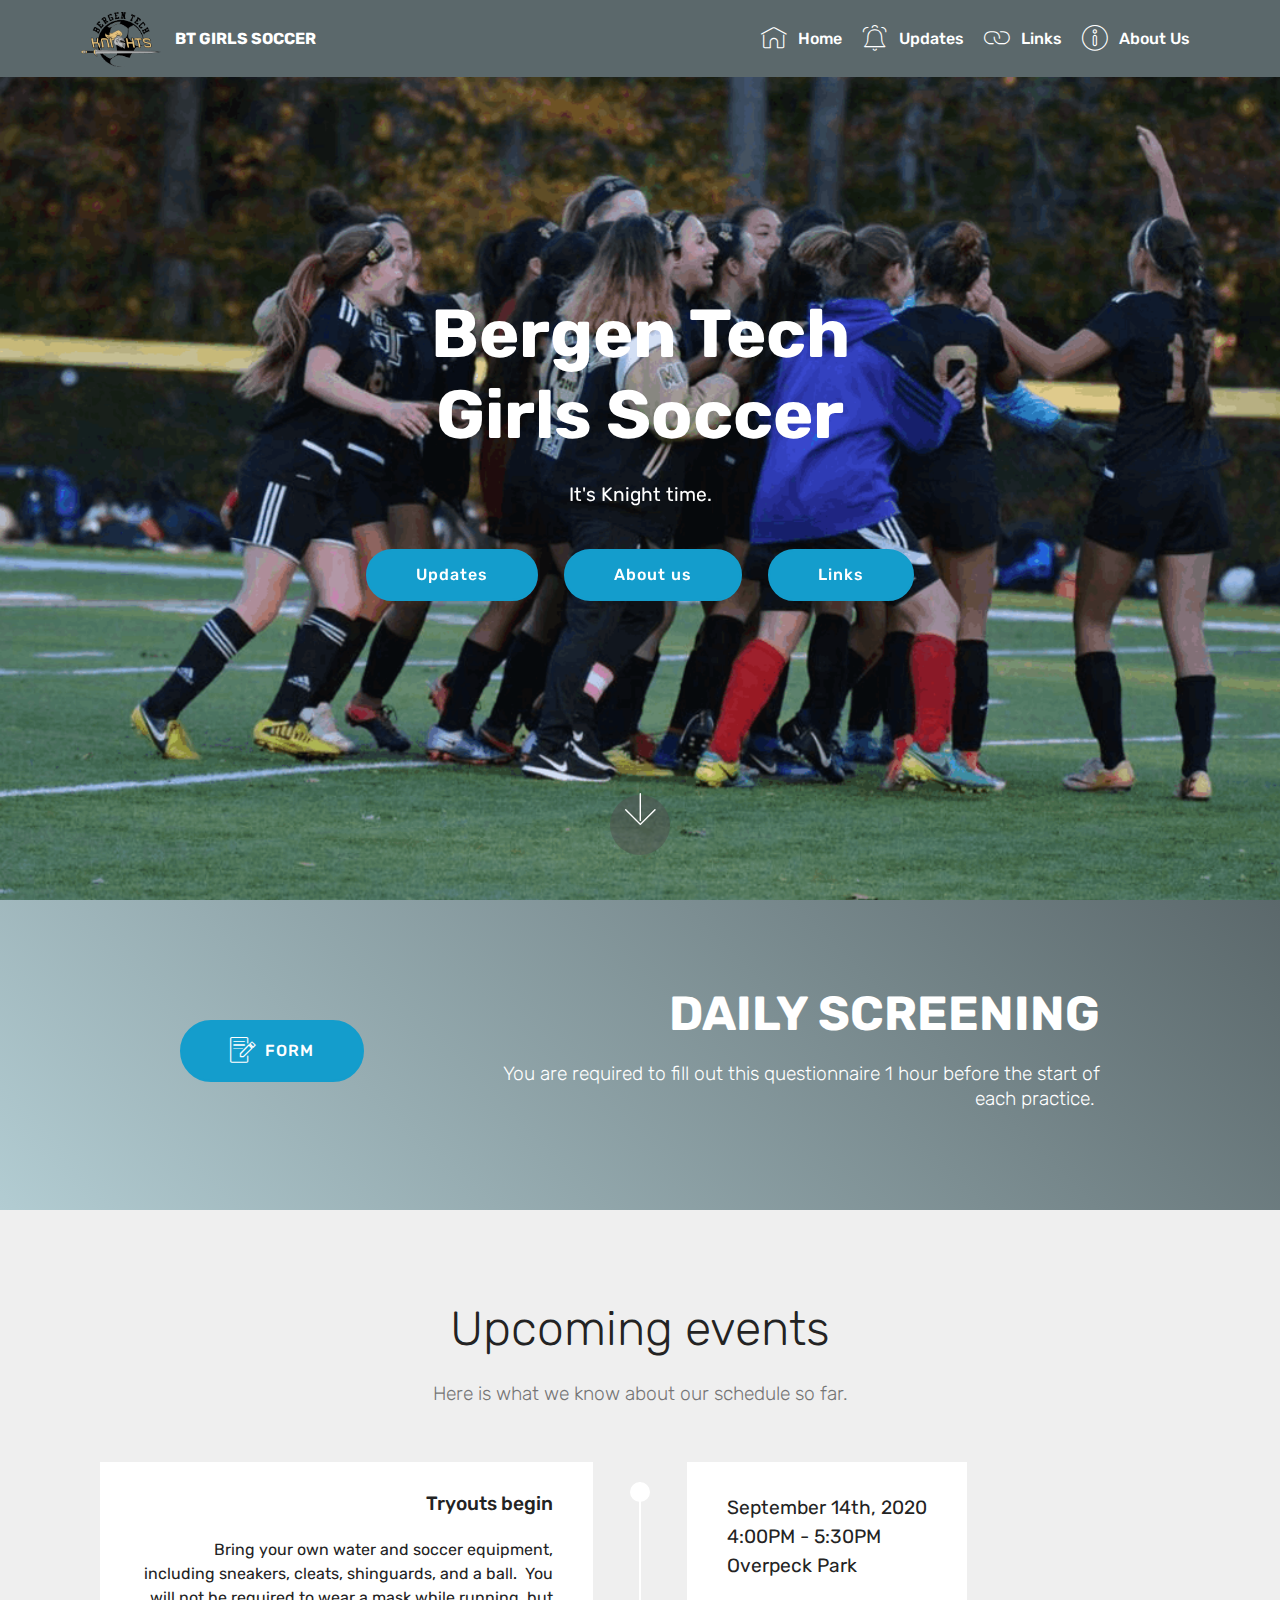
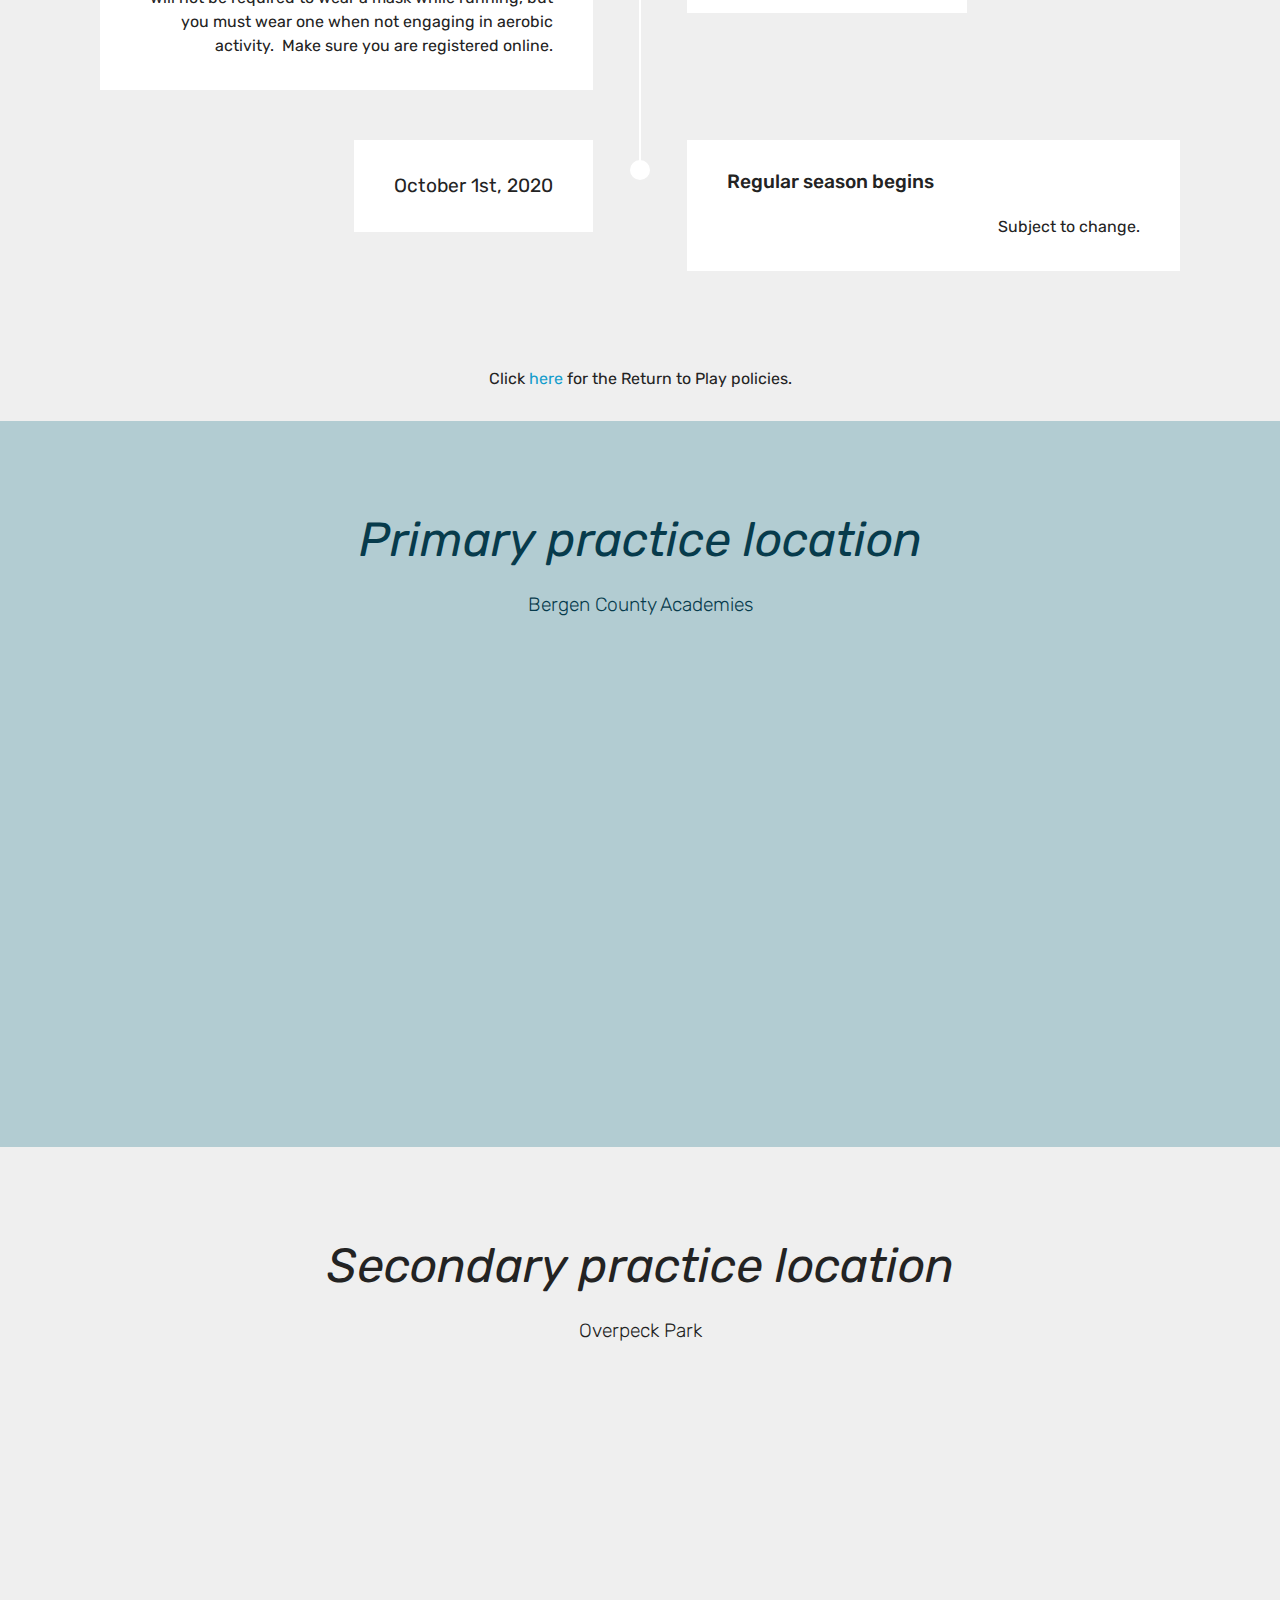
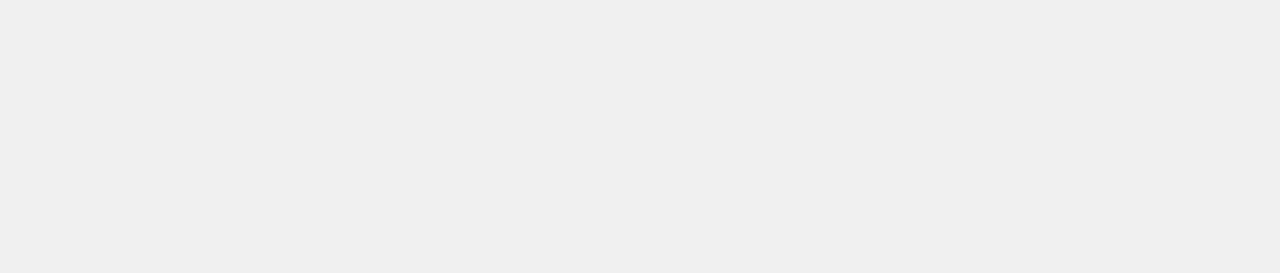
==== commit 4d9e726f: "create github pages" ====
--- a/index.html
+++ b/index.html
@@ -68,7 +68,7 @@
     </nav>
 </section>
 
-<section class="engine"><a href="https://mobirise.info/v">free html templates</a></section><section class="cid-qTkA127IK8 mbr-fullscreen mbr-parallax-background" id="header2-1">
+<section class="engine"><a href="https://mobirise.info/o">portfolio web templates</a></section><section class="cid-qTkA127IK8 mbr-fullscreen mbr-parallax-background" id="header2-1">
 
     
 
@@ -132,48 +132,34 @@
             <div class="row timeline-element reverse separline">
                  <div class="timeline-date-panel col-xs-12 col-md-6  align-left">         
                     <div class="time-line-date-content">
-                        <p class="mbr-timeline-date mbr-fonts-style display-5">August 5th, 2020<br>11:30AM - 1:00PM<br>Arrive 30 minutes prior</p>
+                        <p class="mbr-timeline-date mbr-fonts-style display-5">September 14th, 2020<br>4:00PM - 5:30PM<br>Overpeck Park</p>
                     </div>
                 </div>
            <span class="iconBackground"></span>
             <div class="col-xs-12 col-md-6 align-right">
                 <div class="timeline-text-content">
-                    <h4 class="mbr-timeline-title pb-3 mbr-fonts-style display-5">Summer workouts begin</h4>
-                    <p class="mbr-timeline-text mbr-fonts-style display-7">Bring your own water and soccer equipment, including sneakers, cleats, shinguards, and a ball. &nbsp;You will not be required to wear a mask while running, but you must wear one when not engaging in aerobic activity. &nbsp;You will not be permitted to enter the building. &nbsp;Social distancing will be observed.</p>
+                    <h4 class="mbr-timeline-title pb-3 mbr-fonts-style display-5">Tryouts begin</h4>
+                    <p class="mbr-timeline-text mbr-fonts-style display-7">Bring your own water and soccer equipment, including sneakers, cleats, shinguards, and a ball. &nbsp;You will not be required to wear a mask while running, but you must wear one when not engaging in aerobic activity. &nbsp;Make sure you are registered online.</p>
                  </div>
             </div>
             </div>
             <!--2-->
-            <div class="row timeline-element  separline">
+            <div class="row timeline-element ">
                 <div class="timeline-date-panel col-xs-12 col-md-6 align-right">
                     <div class="time-line-date-content">
-                        <p class="mbr-timeline-date mbr-fonts-style display-5">September 14th, 2020</p>
+                        <p class="mbr-timeline-date mbr-fonts-style display-5">October 1st, 2020</p>
                     </div>
                 </div>
                 <span class="iconBackground"></span>
                 <div class="col-xs-12 col-md-6 align-left ">
                     <div class="timeline-text-content">
-                        <h4 class="mbr-timeline-title pb-3 mbr-fonts-style display-5">Tryouts begin</h4>
-                        <p class="mbr-timeline-text mbr-fonts-style display-7">See guidelines for summer workouts.</p>
-                    </div>
-                </div>
-            </div>
-            <!--3-->
-            <div class="row timeline-element reverse">
-                <div class="timeline-date-panel col-xs-12 col-md-6  align-left">
-                    <div class="time-line-date-content">
-                        <p class="mbr-timeline-date mbr-fonts-style display-5">
-                            October 1st, 2020</p>
-                    </div>
-                </div>
-                <span class="iconBackground"></span>
-                <div class="col-xs-12 col-md-6 align-right">
-                    <div class="timeline-text-content">
-                        <h4 class="mbr-timeline-title pb-3 mbr-fonts-style display-5">Regular season begins</h4>      
+                        <h4 class="mbr-timeline-title pb-3 mbr-fonts-style display-5">Regular season begins</h4>
                         <p class="mbr-timeline-text mbr-fonts-style display-7">Subject to change.</p>
                     </div>
                 </div>
             </div>
+            <!--3-->
+            
             <!--4-->
             
             <!--5-->
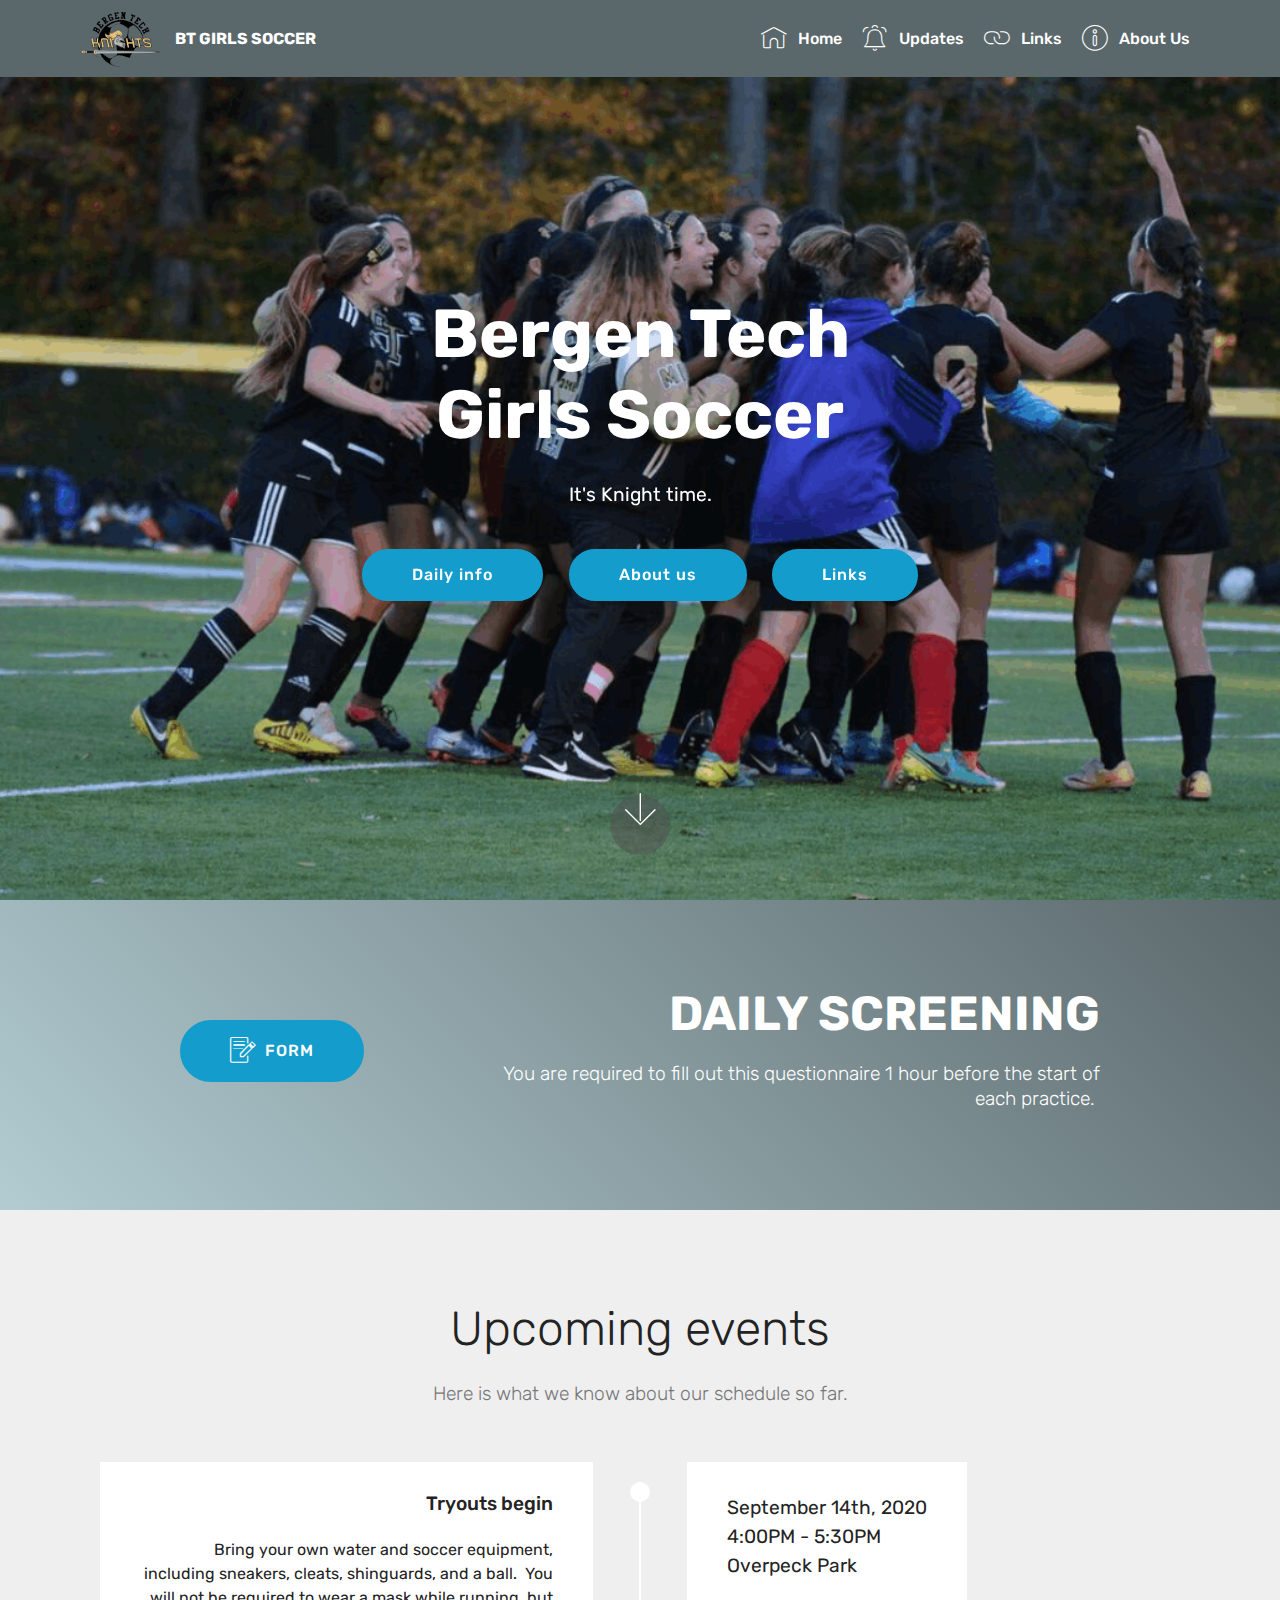
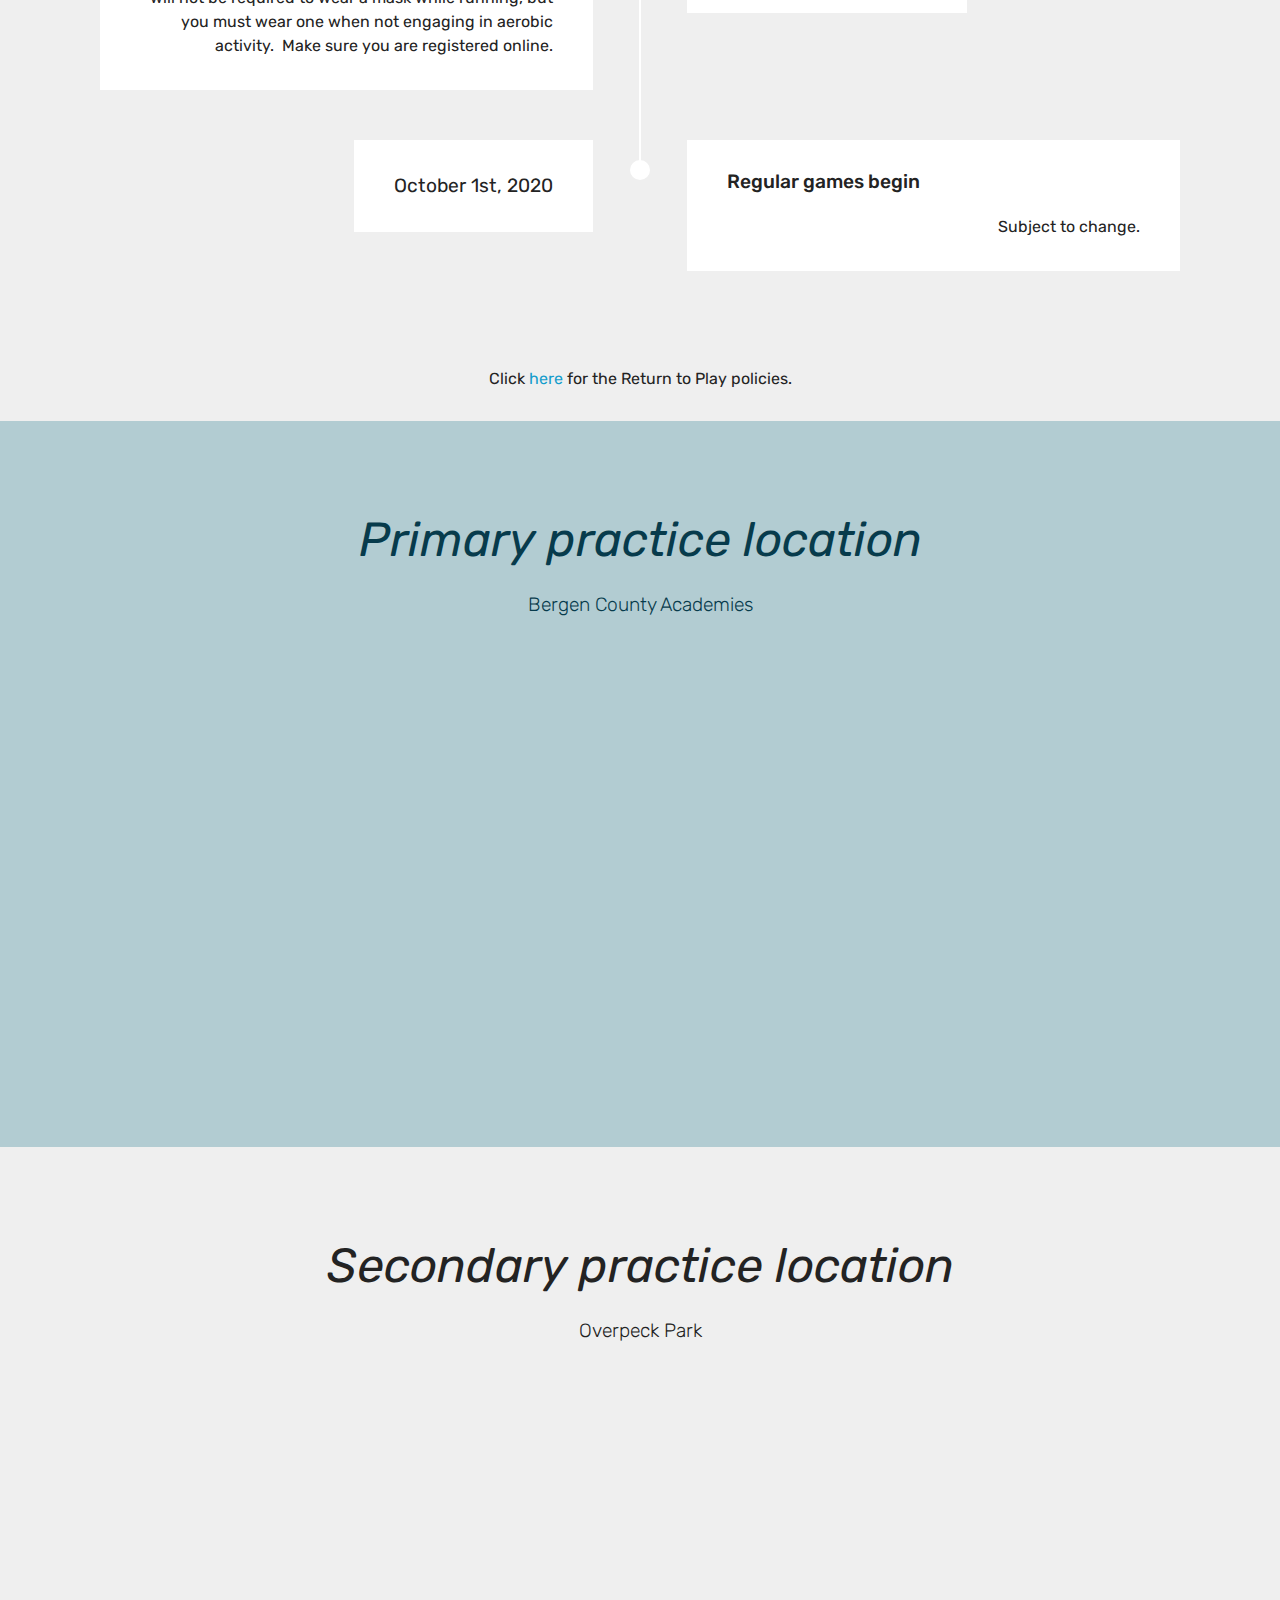
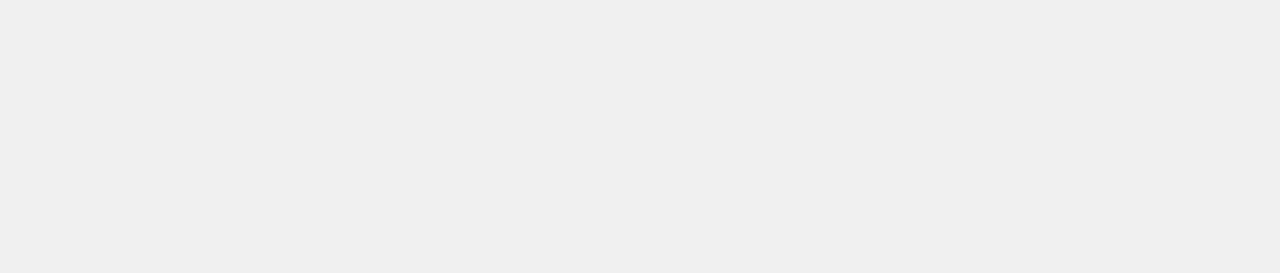
==== commit 0b25d292: "create github pages" ====
--- a/index.html
+++ b/index.html
@@ -68,7 +68,7 @@
     </nav>
 </section>
 
-<section class="engine"><a href="https://mobirise.info/o">portfolio web templates</a></section><section class="cid-qTkA127IK8 mbr-fullscreen mbr-parallax-background" id="header2-1">
+<section class="engine"><a href="https://mobirise.info/k">develop your own website</a></section><section class="cid-qTkA127IK8 mbr-fullscreen mbr-parallax-background" id="header2-1">
 
     
 
@@ -81,7 +81,7 @@
                 
                 <p class="mbr-text pb-3 mbr-fonts-style display-5">
                     It's Knight time.</p>
-                <div class="mbr-section-btn"><a class="btn btn-md btn-primary display-4" href="https://docs.google.com/document/d/16TIEf25n24aCTmK0qCdCuipqNb1cB2P53lUUC4rkoKY/edit?usp=sharing">Updates</a>
+                <div class="mbr-section-btn"><a class="btn btn-md btn-primary display-4" href="https://docs.google.com/document/d/16TIEf25n24aCTmK0qCdCuipqNb1cB2P53lUUC4rkoKY/edit?usp=sharing">Daily info</a>
                     <a class="btn btn-md btn-primary display-4" href="page2.html">About us</a> <a class="btn btn-md btn-primary display-4" href="page1.html">Links</a></div>
             </div>
         </div>
@@ -153,7 +153,7 @@
                 <span class="iconBackground"></span>
                 <div class="col-xs-12 col-md-6 align-left ">
                     <div class="timeline-text-content">
-                        <h4 class="mbr-timeline-title pb-3 mbr-fonts-style display-5">Regular season begins</h4>
+                        <h4 class="mbr-timeline-title pb-3 mbr-fonts-style display-5">Regular games begin</h4>
                         <p class="mbr-timeline-text mbr-fonts-style display-7">Subject to change.</p>
                     </div>
                 </div>
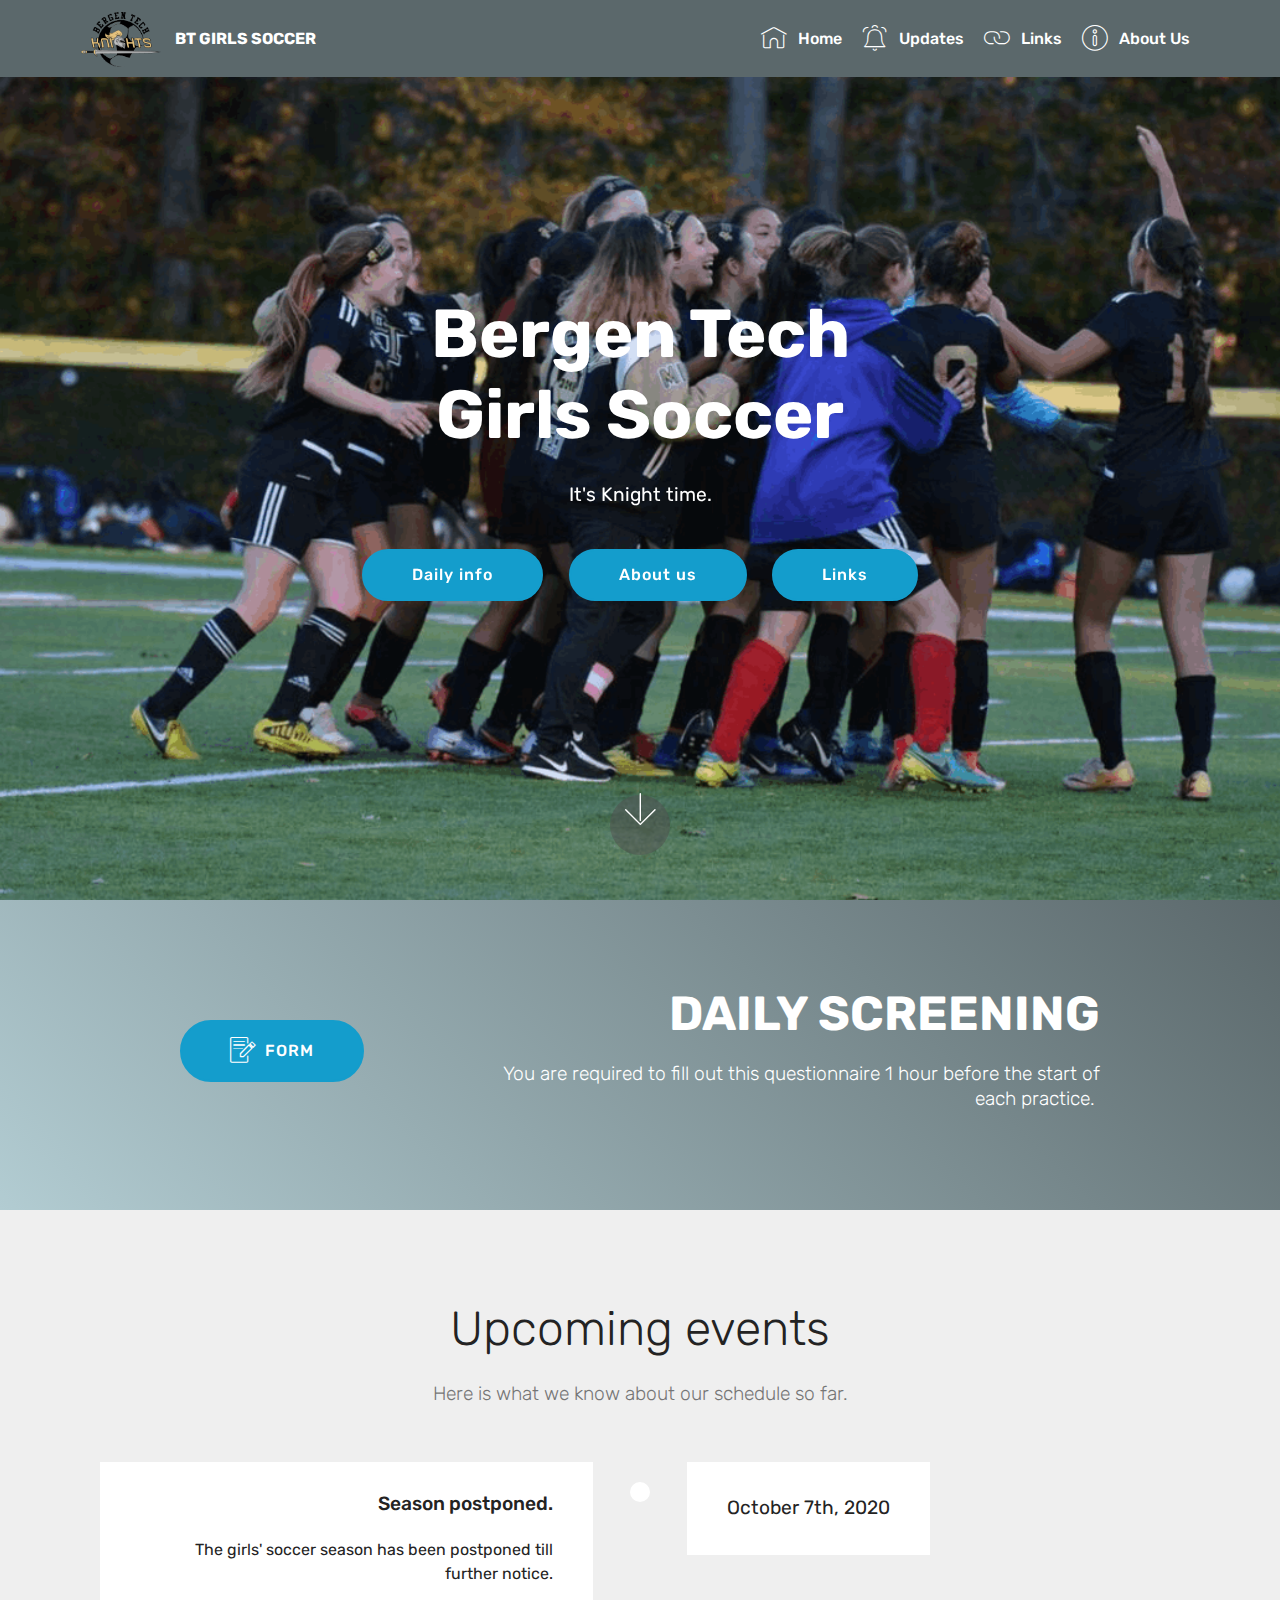
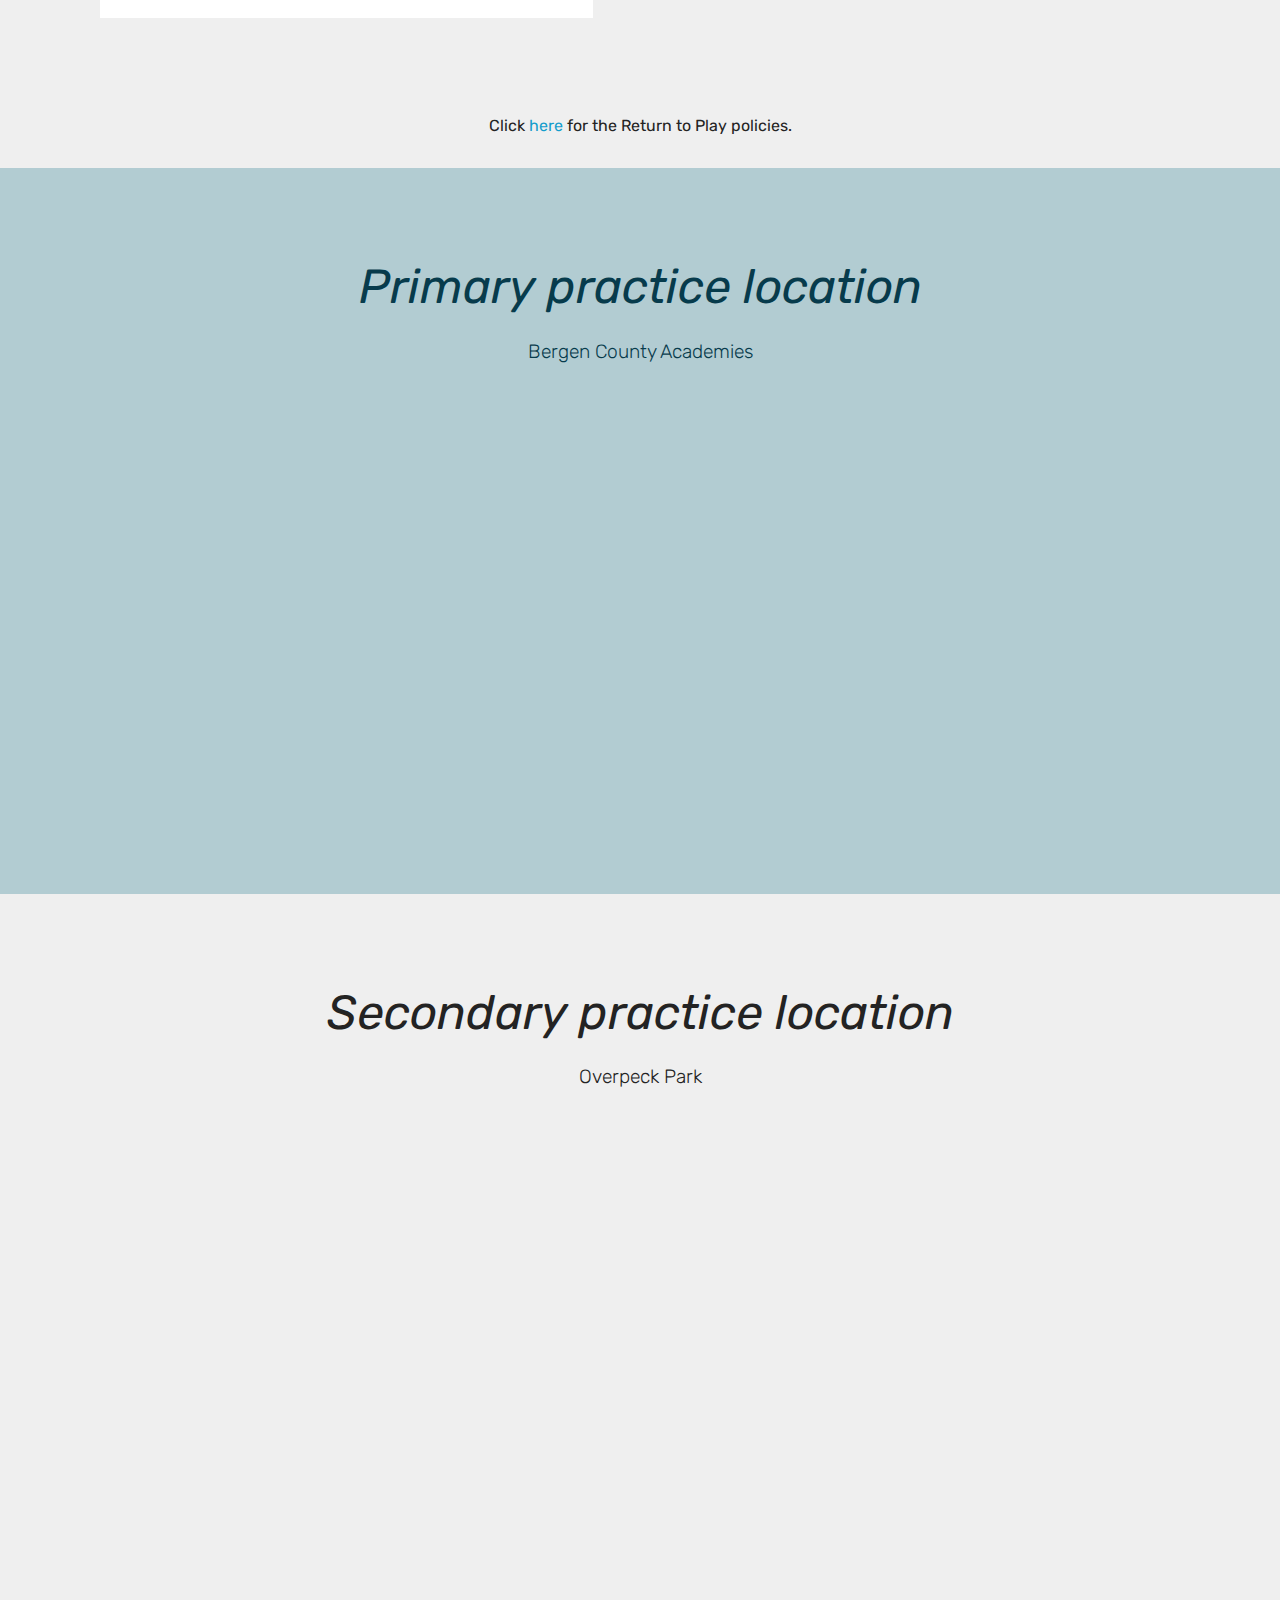
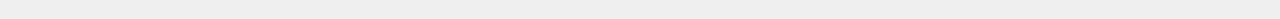
==== commit 53666a32: "create github pages" ====
--- a/index.html
+++ b/index.html
@@ -68,7 +68,7 @@
     </nav>
 </section>
 
-<section class="engine"><a href="https://mobirise.info/k">develop your own website</a></section><section class="cid-qTkA127IK8 mbr-fullscreen mbr-parallax-background" id="header2-1">
+<section class="engine"><a href="https://mobirise.info/r">free bootstrap templates</a></section><section class="cid-qTkA127IK8 mbr-fullscreen mbr-parallax-background" id="header2-1">
 
     
 
@@ -129,35 +129,22 @@
 
         <div class="container timelines-container" mbri-timelines="">
             <!--1-->
-            <div class="row timeline-element reverse separline">
+            <div class="row timeline-element reverse">
                  <div class="timeline-date-panel col-xs-12 col-md-6  align-left">         
                     <div class="time-line-date-content">
-                        <p class="mbr-timeline-date mbr-fonts-style display-5">September 14th, 2020<br>4:00PM - 5:30PM<br>Overpeck Park</p>
+                        <p class="mbr-timeline-date mbr-fonts-style display-5">October 7th, 2020</p>
                     </div>
                 </div>
            <span class="iconBackground"></span>
             <div class="col-xs-12 col-md-6 align-right">
                 <div class="timeline-text-content">
-                    <h4 class="mbr-timeline-title pb-3 mbr-fonts-style display-5">Tryouts begin</h4>
-                    <p class="mbr-timeline-text mbr-fonts-style display-7">Bring your own water and soccer equipment, including sneakers, cleats, shinguards, and a ball. &nbsp;You will not be required to wear a mask while running, but you must wear one when not engaging in aerobic activity. &nbsp;Make sure you are registered online.</p>
+                    <h4 class="mbr-timeline-title pb-3 mbr-fonts-style display-5">Season postponed.</h4>
+                    <p class="mbr-timeline-text mbr-fonts-style display-7">The girls' soccer season has been postponed till further notice.</p>
                  </div>
             </div>
             </div>
             <!--2-->
-            <div class="row timeline-element ">
-                <div class="timeline-date-panel col-xs-12 col-md-6 align-right">
-                    <div class="time-line-date-content">
-                        <p class="mbr-timeline-date mbr-fonts-style display-5">October 1st, 2020</p>
-                    </div>
-                </div>
-                <span class="iconBackground"></span>
-                <div class="col-xs-12 col-md-6 align-left ">
-                    <div class="timeline-text-content">
-                        <h4 class="mbr-timeline-title pb-3 mbr-fonts-style display-5">Regular games begin</h4>
-                        <p class="mbr-timeline-text mbr-fonts-style display-7">Subject to change.</p>
-                    </div>
-                </div>
-            </div>
+            
             <!--3-->
             
             <!--4-->
@@ -225,7 +212,7 @@
     <div class="container">
         <div class="media-container-row">
             <div class="col-md-8">
-                <div class="google-map"><iframe frameborder="0" style="border:0" src="https://www.google.com/maps/embed/v1/place?key=AIzaSyCy9r70T3NYf3PhvVflTo0_zdif2_IoIYs&amp;q=place_id:ChIJxyNi6HT6wokRzYxdjwB9Ur8" allowfullscreen=""></iframe></div>
+                <div class="google-map"><iframe frameborder="0" style="border:0" src="https://www.google.com/maps/embed/v1/place?key=AIzaSyCNveGQ9bfpKFwWzQLLftrR9hNiHwdqQG8&amp;q=place_id:ChIJxyNi6HT6wokRzYxdjwB9Ur8" allowfullscreen=""></iframe></div>
         </div>
     </div>
 </div></section>
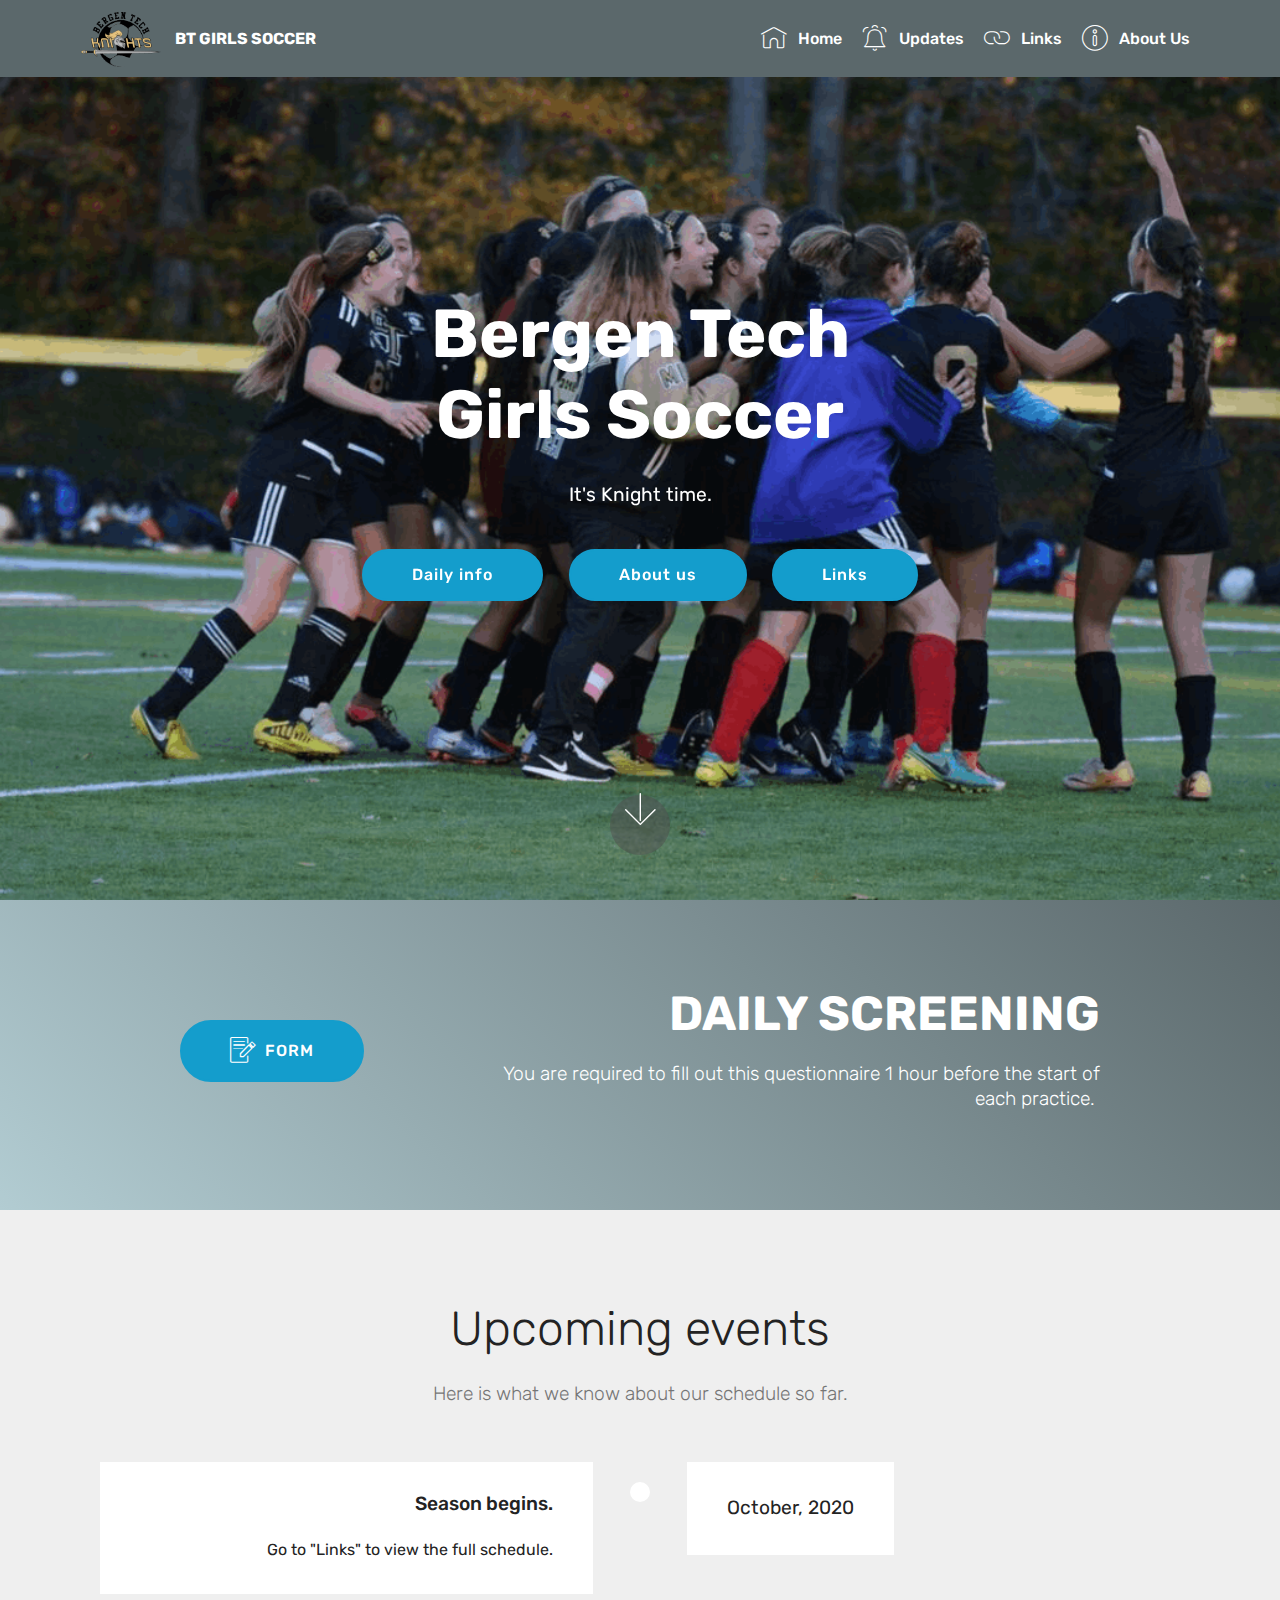
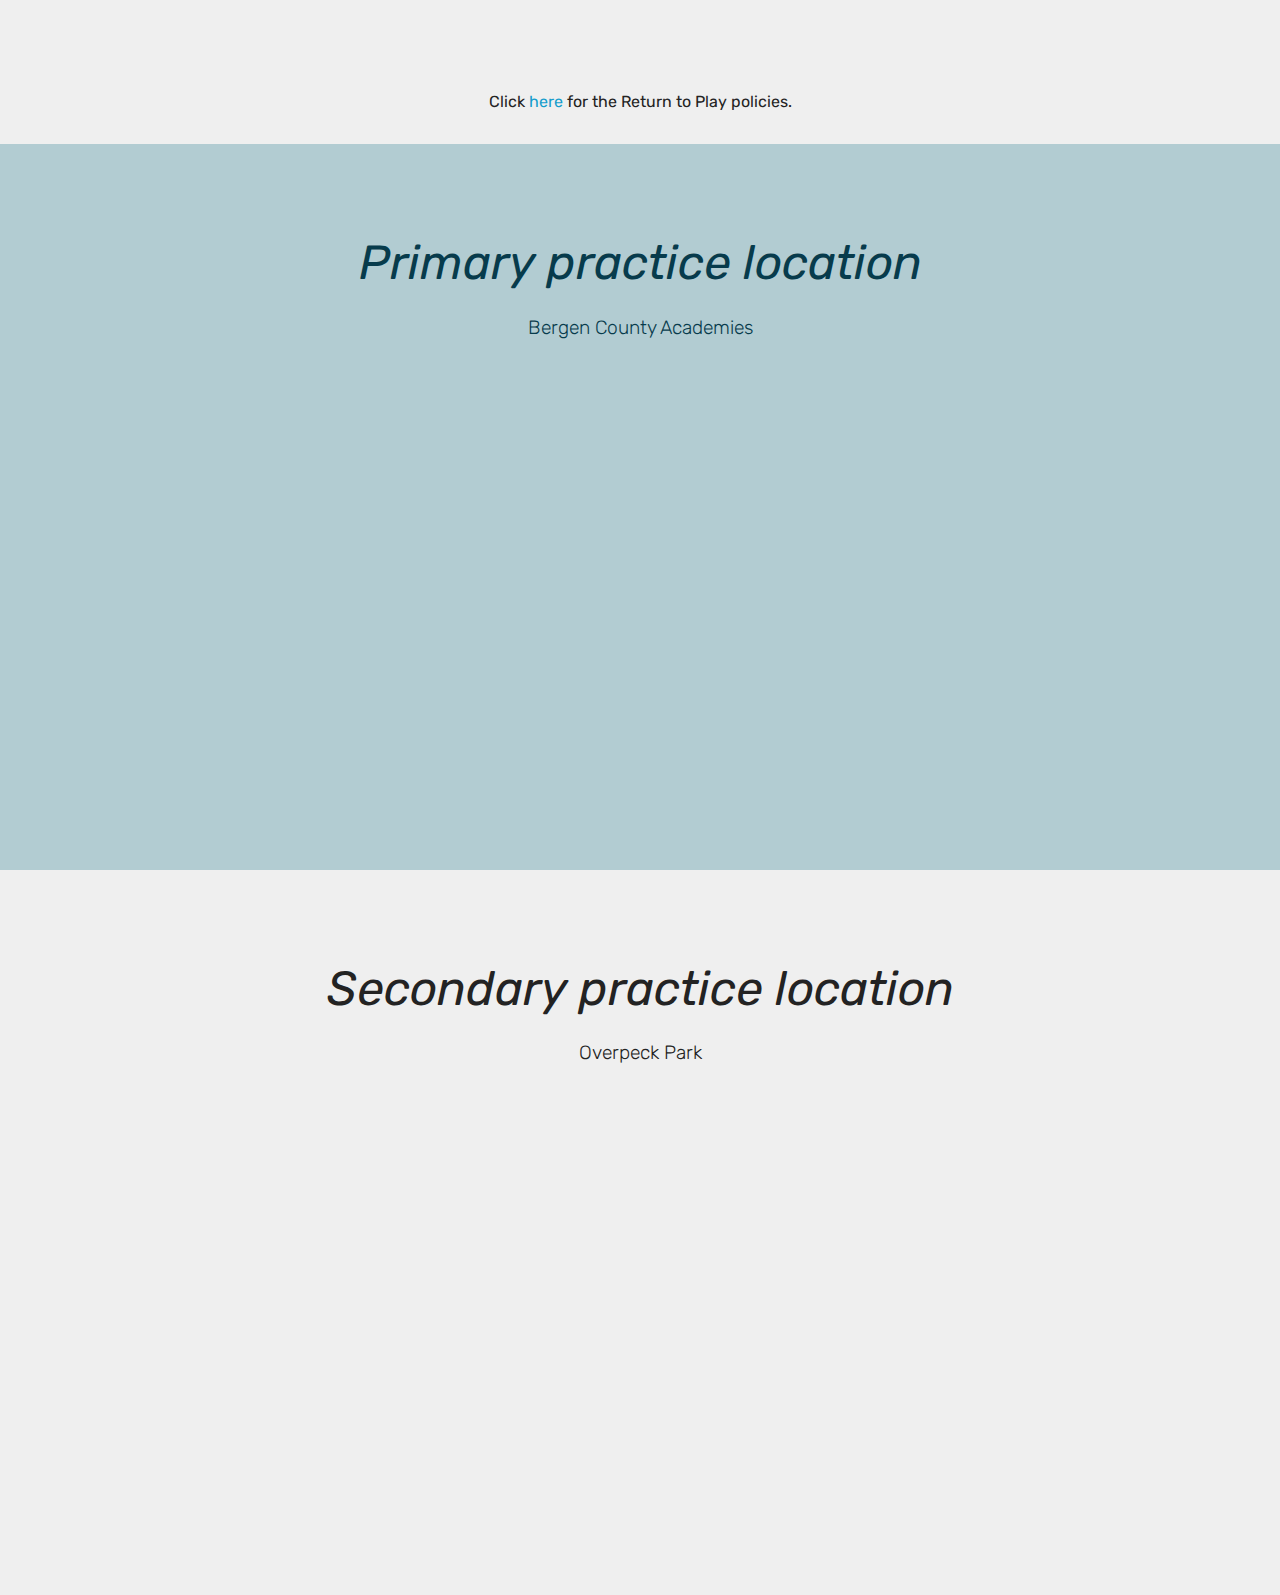
==== commit c724612d: "create github pages" ====
--- a/index.html
+++ b/index.html
@@ -68,7 +68,7 @@
     </nav>
 </section>
 
-<section class="engine"><a href="https://mobirise.info/r">free bootstrap templates</a></section><section class="cid-qTkA127IK8 mbr-fullscreen mbr-parallax-background" id="header2-1">
+<section class="engine"><a href="https://mobirise.info/g">build your own website</a></section><section class="cid-qTkA127IK8 mbr-fullscreen mbr-parallax-background" id="header2-1">
 
     
 
@@ -132,14 +132,14 @@
             <div class="row timeline-element reverse">
                  <div class="timeline-date-panel col-xs-12 col-md-6  align-left">         
                     <div class="time-line-date-content">
-                        <p class="mbr-timeline-date mbr-fonts-style display-5">October 7th, 2020</p>
+                        <p class="mbr-timeline-date mbr-fonts-style display-5">October, 2020</p>
                     </div>
                 </div>
            <span class="iconBackground"></span>
             <div class="col-xs-12 col-md-6 align-right">
                 <div class="timeline-text-content">
-                    <h4 class="mbr-timeline-title pb-3 mbr-fonts-style display-5">Season postponed.</h4>
-                    <p class="mbr-timeline-text mbr-fonts-style display-7">The girls' soccer season has been postponed till further notice.</p>
+                    <h4 class="mbr-timeline-title pb-3 mbr-fonts-style display-5">Season begins.</h4>
+                    <p class="mbr-timeline-text mbr-fonts-style display-7">Go to "Links" to view the full schedule.</p>
                  </div>
             </div>
             </div>
@@ -212,7 +212,7 @@
     <div class="container">
         <div class="media-container-row">
             <div class="col-md-8">
-                <div class="google-map"><iframe frameborder="0" style="border:0" src="https://www.google.com/maps/embed/v1/place?key=AIzaSyCNveGQ9bfpKFwWzQLLftrR9hNiHwdqQG8&amp;q=place_id:ChIJxyNi6HT6wokRzYxdjwB9Ur8" allowfullscreen=""></iframe></div>
+                <div class="google-map"><iframe frameborder="0" style="border:0" src="https://www.google.com/maps/embed/v1/place?key=AIzaSyDk89J4FSunMF33ruMVWJaJht_Ro0kvoXs&amp;q=place_id:ChIJxyNi6HT6wokRzYxdjwB9Ur8" allowfullscreen=""></iframe></div>
         </div>
     </div>
 </div></section>
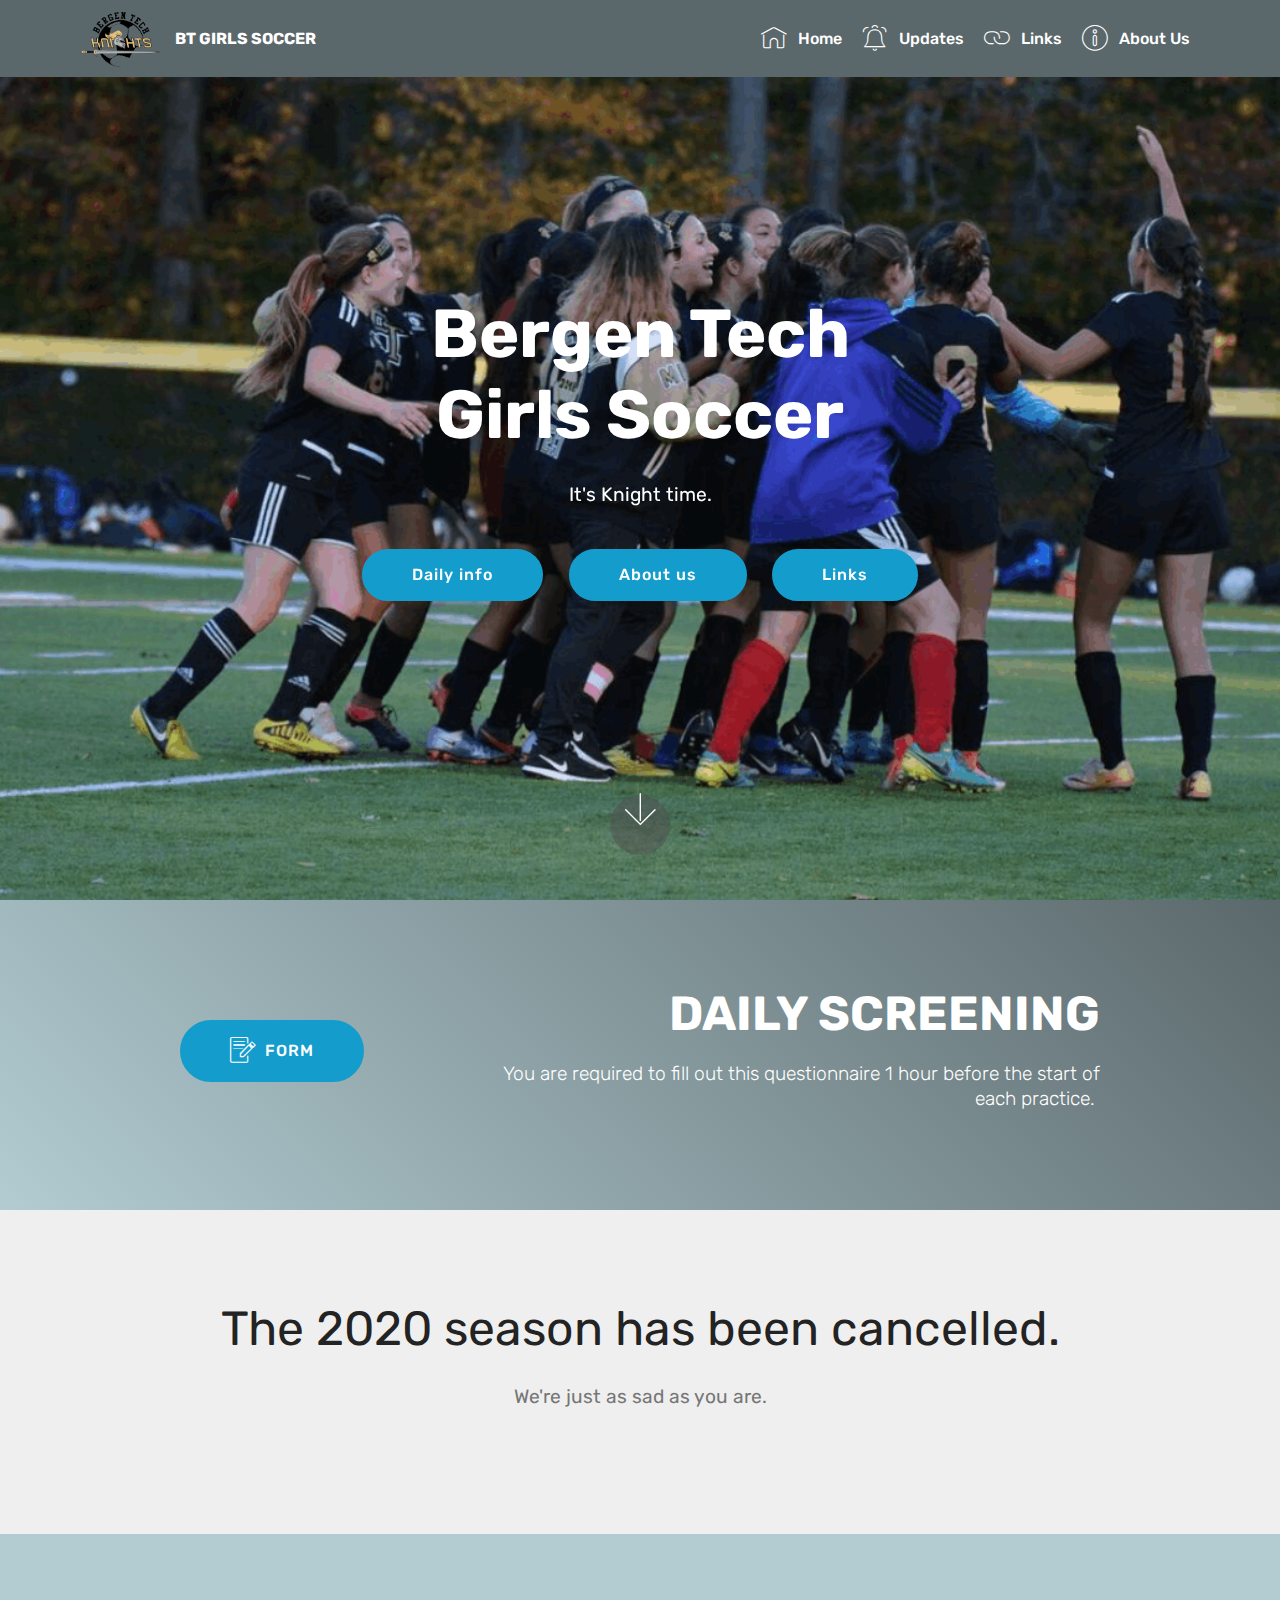
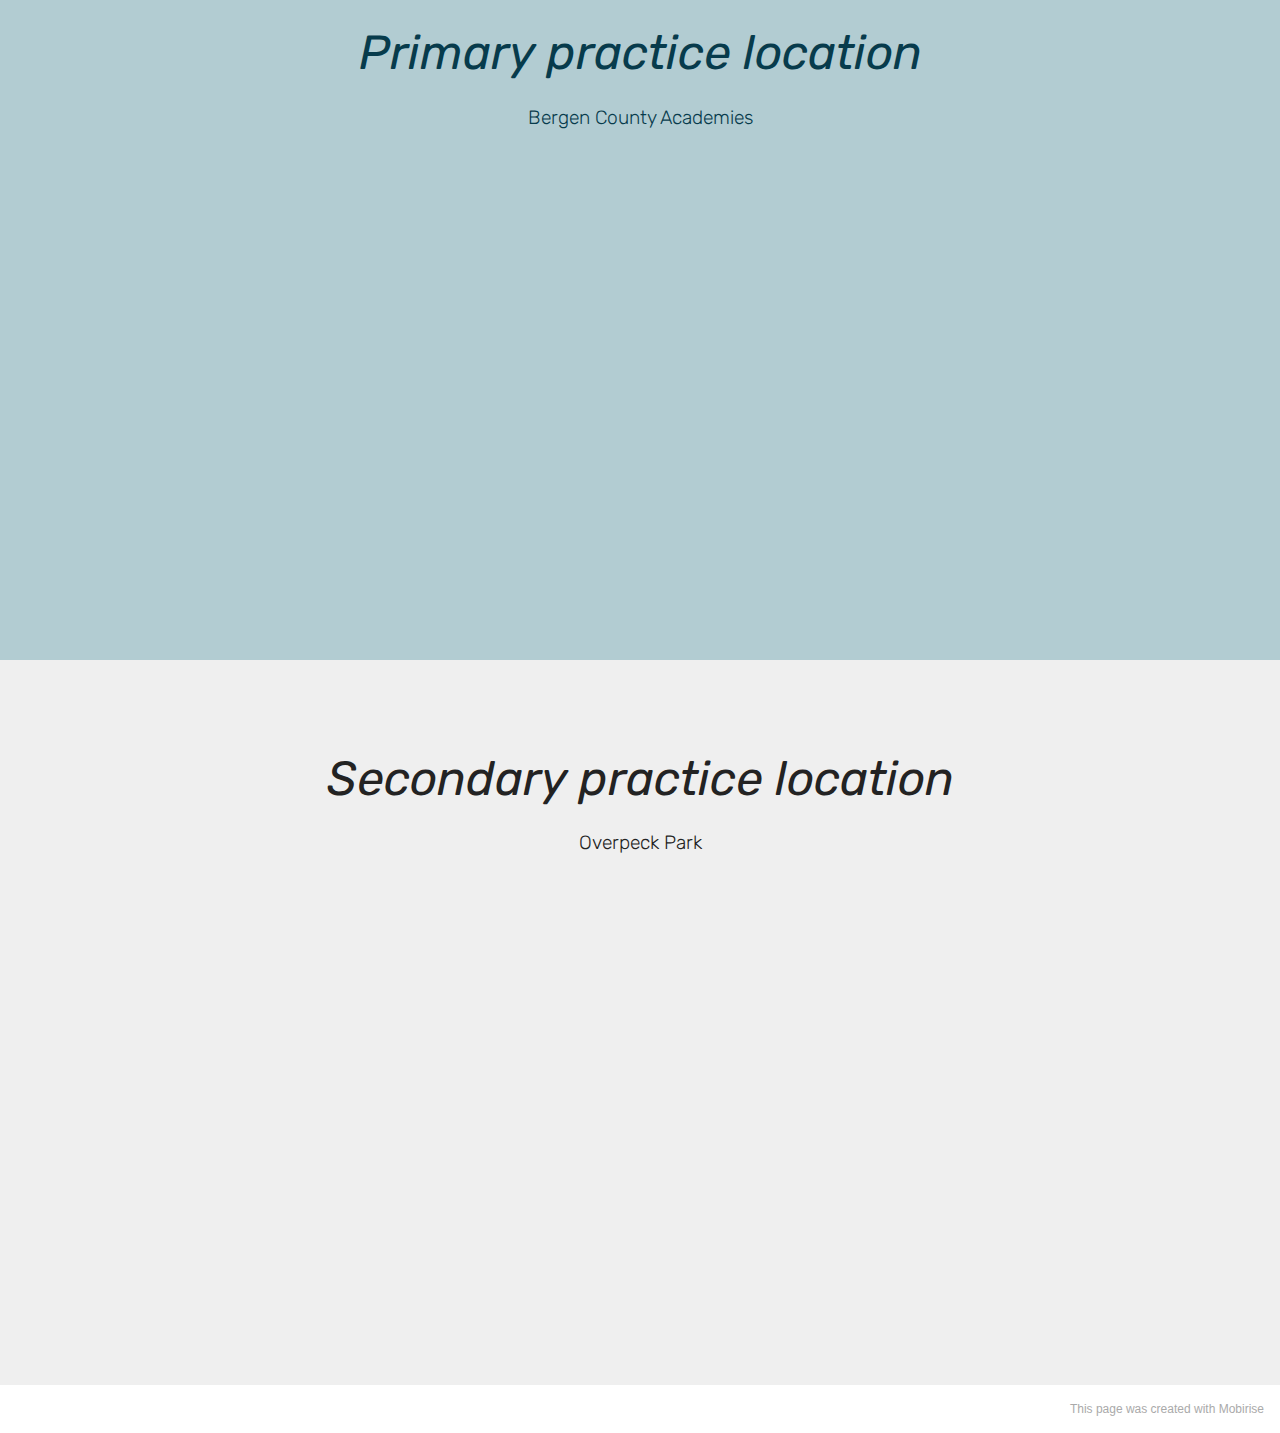
==== commit 85cea443: "create github pages" ====
--- a/index.html
+++ b/index.html
@@ -1,10 +1,10 @@
 <!DOCTYPE html>
 <html  >
 <head>
-  <!-- Site made with Mobirise Website Builder v4.12.4, https://mobirise.com -->
+  <!-- Site made with Mobirise Website Builder v5.2.0, https://mobirise.com -->
   <meta charset="UTF-8">
   <meta http-equiv="X-UA-Compatible" content="IE=edge">
-  <meta name="generator" content="Mobirise v4.12.4, mobirise.com">
+  <meta name="generator" content="Mobirise v5.2.0, mobirise.com">
   <meta name="viewport" content="width=device-width, initial-scale=1, minimum-scale=1">
   <link rel="shortcut icon" href="assets/images/logo-122x90.png" type="image/x-icon">
   <meta name="description" content="">
@@ -22,8 +22,10 @@
   
   
   
+  
 </head>
 <body>
+  
   <section class="menu cid-qTkzRZLJNu" once="menu" id="menu1-0">
 
     
@@ -68,7 +70,7 @@
     </nav>
 </section>
 
-<section class="engine"><a href="https://mobirise.info/g">build your own website</a></section><section class="cid-qTkA127IK8 mbr-fullscreen mbr-parallax-background" id="header2-1">
+<section class="cid-qTkA127IK8 mbr-fullscreen mbr-parallax-background" id="header2-1">
 
     
 
@@ -116,74 +118,25 @@
     </div>
 </section>
 
-<section class="timeline1 cid-s6Hibp1DxT" id="timeline1-3">
-
-    
-
-    
-
-    <div class="container align-center">
-        <h2 class="mbr-section-title pb-3 mbr-fonts-style display-2">
-            Upcoming events</h2>
-        <h3 class="mbr-section-subtitle pb-5 mbr-fonts-style display-5">Here is what we know about our schedule so far.</h3>
-
-        <div class="container timelines-container" mbri-timelines="">
-            <!--1-->
-            <div class="row timeline-element reverse">
-                 <div class="timeline-date-panel col-xs-12 col-md-6  align-left">         
-                    <div class="time-line-date-content">
-                        <p class="mbr-timeline-date mbr-fonts-style display-5">October, 2020</p>
-                    </div>
-                </div>
-           <span class="iconBackground"></span>
-            <div class="col-xs-12 col-md-6 align-right">
-                <div class="timeline-text-content">
-                    <h4 class="mbr-timeline-title pb-3 mbr-fonts-style display-5">Season begins.</h4>
-                    <p class="mbr-timeline-text mbr-fonts-style display-7">Go to "Links" to view the full schedule.</p>
-                 </div>
-            </div>
-            </div>
-            <!--2-->
-            
-            <!--3-->
-            
-            <!--4-->
-            
-            <!--5-->
-            
-            <!--6-->
-            
-            <!--7-->
-            
-            <!--8-->
-            
-            <!--9-->
-            
-            <!--10-->
-            
-            <!--11-->
-            
-            <!--12-->
-            
-        </div>
-    </div>
-</section>
-
-<section once="footers" class="cid-s6I2EoNthf" id="footer7-a">
-
-    
-
-    
-
-    <div class="container">
-        <div class="media-container-row align-center mbr-white">
-            
-            
-            <div class="row row-copirayt">
-                <p class="mbr-text mb-0 mbr-fonts-style mbr-white align-center display-7">Click <a href="https://docs.google.com/document/d/1eqF7tv6L0QcDtMnQqj1KbURKnWluzBw1eMyvxc0hdN4/edit?usp=sharing" target="_blank">here</a> for the Return to Play policies.</p>
-            </div>
-        </div>
-    </div>
+<section class="header1 cid-seLbUS51hJ" id="header16-s">
+
+    
+
+    
+
+    <div class="container">
+        <div class="row justify-content-md-center">
+            <div class="col-md-10 align-center">
+                <h1 class="mbr-section-title mbr-bold pb-3 mbr-fonts-style display-2"><span style="font-weight: normal;">
+                    The 2020 season has been cancelled.</span></h1>
+                
+                <p class="mbr-text pb-3 mbr-fonts-style display-5">
+                    We're just as sad as you are.</p>
+                
+            </div>
+        </div>
+    </div>
+
 </section>
 
 <section class="header1 cid-s6HZr6EKLP" id="header16-6">
@@ -212,7 +165,7 @@
     <div class="container">
         <div class="media-container-row">
             <div class="col-md-8">
-                <div class="google-map"><iframe frameborder="0" style="border:0" src="https://www.google.com/maps/embed/v1/place?key=AIzaSyDk89J4FSunMF33ruMVWJaJht_Ro0kvoXs&amp;q=place_id:ChIJxyNi6HT6wokRzYxdjwB9Ur8" allowfullscreen=""></iframe></div>
+                <div class="google-map"><iframe frameborder="0" style="border:0" src="https://www.google.com/maps/embed/v1/place?key=AIzaSyDk89J4FSunMF33ruMVWJaJht_Ro0kvoXs&amp;q=200 Hackensack Ave" allowfullscreen=""></iframe></div>
         </div>
     </div>
 </div></section>
@@ -247,19 +200,7 @@
                 <div class="google-map"><iframe frameborder="0" style="border:0" src="https://www.google.com/maps/embed?pb=!1m18!1m12!1m3!1d31729.106480417806!2d-74.02461974872557!3d40.864605512157354!2m3!1f0!2f0!3f0!3m2!1i1024!2i768!4f13.1!3m3!1m2!1s0x0%3A0x8ef346bb08a71648!2sOverpeck%20Park%20Playground!5e0!3m2!1sen!2sus!4v1596556585970!5m2!1sen!2sus" allowfullscreen=""></iframe></div>
         </div>
     </div>
-</div></section>
-
-
-  <script src="assets/web/assets/jquery/jquery.min.js"></script>
-  <script src="assets/popper/popper.min.js"></script>
-  <script src="assets/bootstrap/js/bootstrap.min.js"></script>
-  <script src="assets/tether/tether.min.js"></script>
-  <script src="assets/smoothscroll/smooth-scroll.js"></script>
-  <script src="assets/dropdown/js/nav-dropdown.js"></script>
-  <script src="assets/dropdown/js/navbar-dropdown.js"></script>
-  <script src="assets/touchswipe/jquery.touch-swipe.min.js"></script>
-  <script src="assets/parallax/jarallax.min.js"></script>
-  <script src="assets/theme/js/script.js"></script>
+</div></section><section style="background-color: #fff; font-family: -apple-system, BlinkMacSystemFont, 'Segoe UI', 'Roboto', 'Helvetica Neue', Arial, sans-serif; color:#aaa; font-size:12px; padding: 0; align-items: center; display: flex;"><a href="https://mobirise.site/b" style="flex: 1 1; height: 3rem; padding-left: 1rem;"></a><p style="flex: 0 0 auto; margin:0; padding-right:1rem;">This <a href="https://mobirise.site/e" style="color:#aaa;">page</a> was created with Mobirise</p></section><script src="assets/web/assets/jquery/jquery.min.js"></script>  <script src="assets/popper/popper.min.js"></script>  <script src="assets/bootstrap/js/bootstrap.min.js"></script>  <script src="assets/tether/tether.min.js"></script>  <script src="assets/smoothscroll/smooth-scroll.js"></script>  <script src="assets/dropdown/js/nav-dropdown.js"></script>  <script src="assets/dropdown/js/navbar-dropdown.js"></script>  <script src="assets/touchswipe/jquery.touch-swipe.min.js"></script>  <script src="assets/parallax/jarallax.min.js"></script>  <script src="assets/theme/js/script.js"></script>  
   
   
 </body>
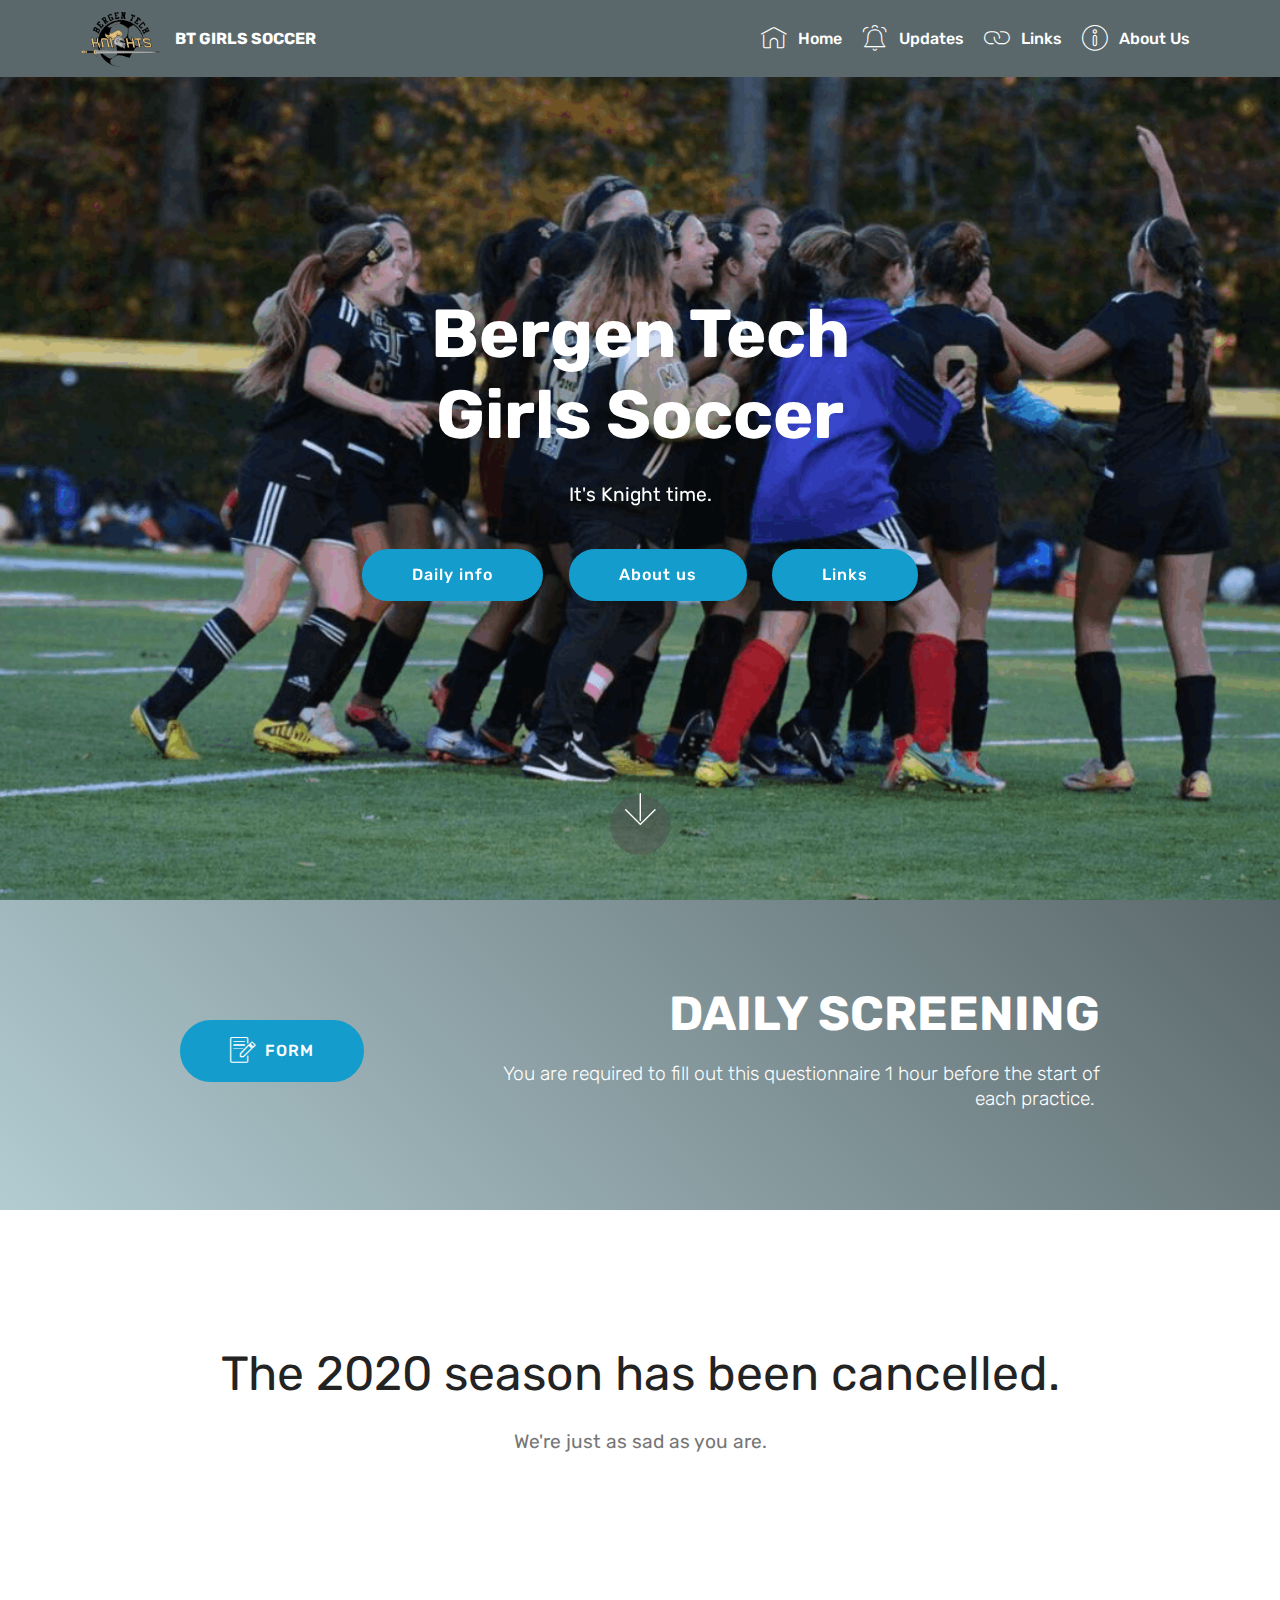
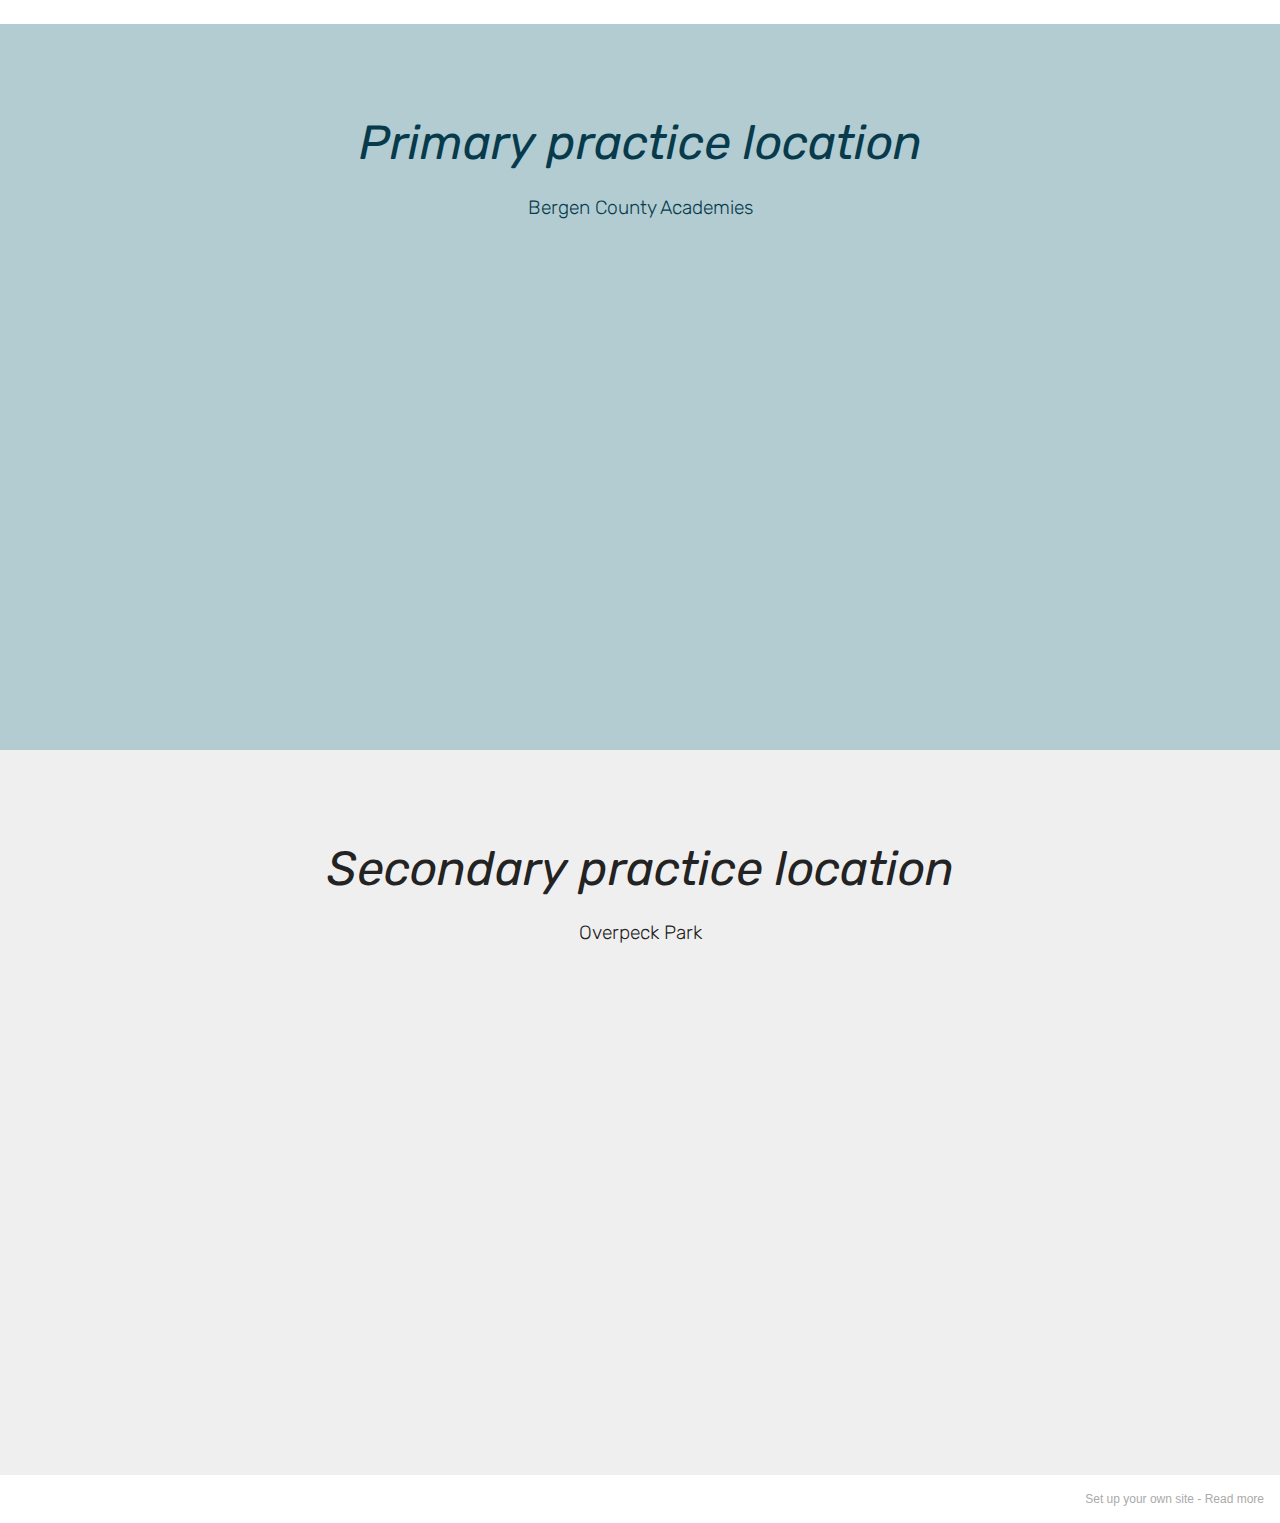
==== commit 218120cf: "create github pages" ====
--- a/index.html
+++ b/index.html
@@ -200,7 +200,7 @@
                 <div class="google-map"><iframe frameborder="0" style="border:0" src="https://www.google.com/maps/embed?pb=!1m18!1m12!1m3!1d31729.106480417806!2d-74.02461974872557!3d40.864605512157354!2m3!1f0!2f0!3f0!3m2!1i1024!2i768!4f13.1!3m3!1m2!1s0x0%3A0x8ef346bb08a71648!2sOverpeck%20Park%20Playground!5e0!3m2!1sen!2sus!4v1596556585970!5m2!1sen!2sus" allowfullscreen=""></iframe></div>
         </div>
     </div>
-</div></section><section style="background-color: #fff; font-family: -apple-system, BlinkMacSystemFont, 'Segoe UI', 'Roboto', 'Helvetica Neue', Arial, sans-serif; color:#aaa; font-size:12px; padding: 0; align-items: center; display: flex;"><a href="https://mobirise.site/b" style="flex: 1 1; height: 3rem; padding-left: 1rem;"></a><p style="flex: 0 0 auto; margin:0; padding-right:1rem;">This <a href="https://mobirise.site/e" style="color:#aaa;">page</a> was created with Mobirise</p></section><script src="assets/web/assets/jquery/jquery.min.js"></script>  <script src="assets/popper/popper.min.js"></script>  <script src="assets/bootstrap/js/bootstrap.min.js"></script>  <script src="assets/tether/tether.min.js"></script>  <script src="assets/smoothscroll/smooth-scroll.js"></script>  <script src="assets/dropdown/js/nav-dropdown.js"></script>  <script src="assets/dropdown/js/navbar-dropdown.js"></script>  <script src="assets/touchswipe/jquery.touch-swipe.min.js"></script>  <script src="assets/parallax/jarallax.min.js"></script>  <script src="assets/theme/js/script.js"></script>  
+</div></section><section style="background-color: #fff; font-family: -apple-system, BlinkMacSystemFont, 'Segoe UI', 'Roboto', 'Helvetica Neue', Arial, sans-serif; color:#aaa; font-size:12px; padding: 0; align-items: center; display: flex;"><a href="https://mobirise.site/u" style="flex: 1 1; height: 3rem; padding-left: 1rem;"></a><p style="flex: 0 0 auto; margin:0; padding-right:1rem;">Set up your own site - <a href="https://mobirise.site/w" style="color:#aaa;">Read more</a></p></section><script src="assets/web/assets/jquery/jquery.min.js"></script>  <script src="assets/popper/popper.min.js"></script>  <script src="assets/bootstrap/js/bootstrap.min.js"></script>  <script src="assets/tether/tether.min.js"></script>  <script src="assets/smoothscroll/smooth-scroll.js"></script>  <script src="assets/dropdown/js/nav-dropdown.js"></script>  <script src="assets/dropdown/js/navbar-dropdown.js"></script>  <script src="assets/touchswipe/jquery.touch-swipe.min.js"></script>  <script src="assets/parallax/jarallax.min.js"></script>  <script src="assets/theme/js/script.js"></script>  
   
   
 </body>
--- a/assets/mobirise/css/mbr-additional.css
+++ b/assets/mobirise/css/mbr-additional.css
@@ -1088,9 +1088,9 @@
   margin: 0 0 .5rem 0;
 }
 .cid-seLbUS51hJ {
-  padding-top: 90px;
-  padding-bottom: 90px;
-  background-color: #efefef;
+  padding-top: 135px;
+  padding-bottom: 135px;
+  background-color: #ffffff;
 }
 .cid-seLbUS51hJ P {
   color: #767676;
--- a/assets/mobirise/css/mbr-additional.css
+++ b/assets/mobirise/css/mbr-additional.css
@@ -1088,9 +1088,9 @@
   margin: 0 0 .5rem 0;
 }
 .cid-seLbUS51hJ {
-  padding-top: 90px;
-  padding-bottom: 90px;
-  background-color: #efefef;
+  padding-top: 135px;
+  padding-bottom: 135px;
+  background-color: #ffffff;
 }
 .cid-seLbUS51hJ P {
   color: #767676;
